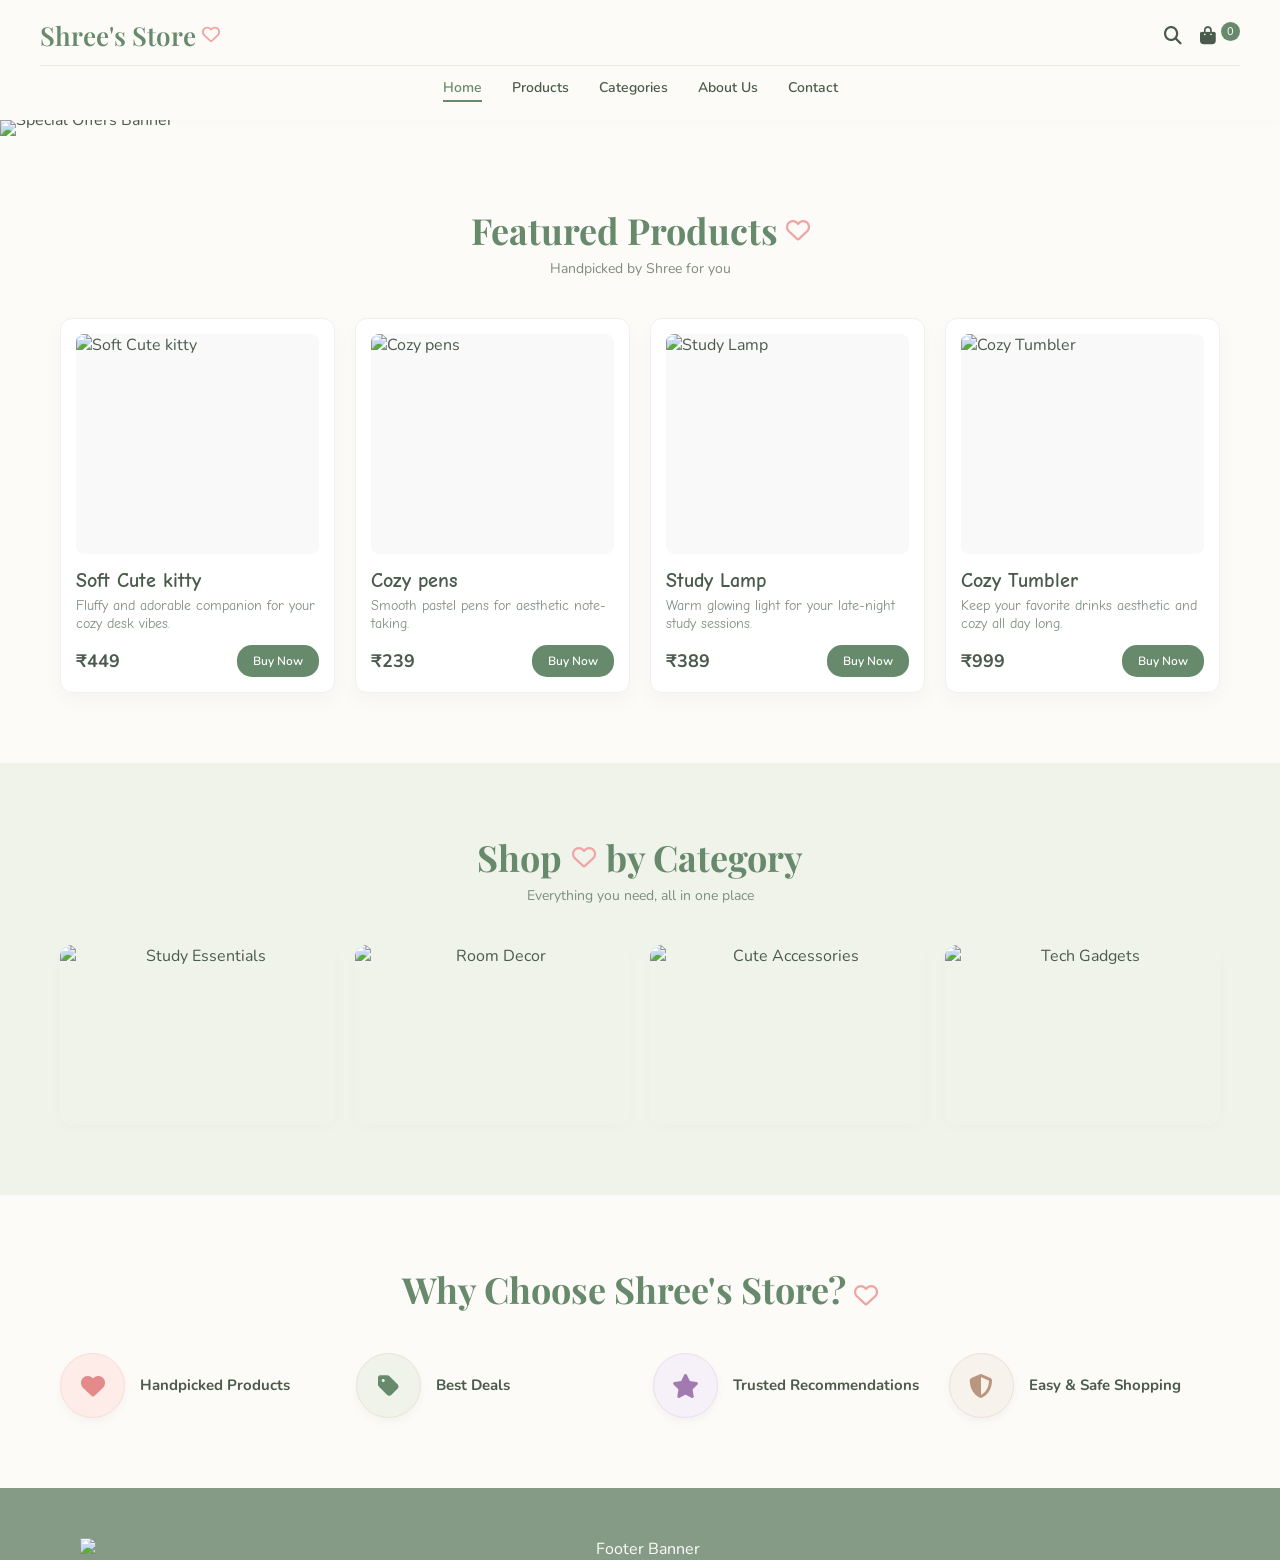
==== index.html @ cfffa7e3 "Update index.html" ====
<!DOCTYPE html>
<html lang="en">
<head>
    <meta charset="UTF-8">
    <meta name="viewport" content="width=device-width, initial-scale=1.0, maximum-scale=1.0, user-scalable=no">
    <title>Shree's Store</title>
    <link href="https://fonts.googleapis.com/css2?family=Playfair+Display:ital,wght@0,500;0,600;0,700;1,500&family=Nunito:wght@400;500;600;700&family=Comic+Neue:wght@400;700&display=swap" rel="stylesheet">
    <link rel="stylesheet" href="https://cdnjs.cloudflare.com/ajax/libs/font-awesome/6.4.0/css/all.min.css">
    <style>
        :root {
            --bg-main: #FDFBF7;
            --bg-category: #F0F3EA;
            --primary-green: #678A6C;
            --text-dark: #4A5B4C;
            --text-light: #7E8C7F;
            --footer-bg: #859B85;
            --accent-pink: #F1A3A3;
        }

        * { margin: 0; padding: 0; box-sizing: border-box; }
        body { font-family: 'Nunito', sans-serif; background-color: var(--bg-main); color: var(--text-dark); width: 100%; overflow-x: hidden; position: relative; scroll-behavior: smooth; }
        h1, h2, h3, .logo { font-family: 'Playfair Display', serif; color: var(--primary-green); }
        a { text-decoration: none; color: inherit; cursor: pointer; }

        /* Header Layout - Two Rows */
        header { display: flex; flex-direction: column; gap: 12px; padding: 18px 40px; background-color: var(--bg-main); position: sticky; top: 0; z-index: 100; box-shadow: 0 2px 10px rgba(0,0,0,0.02); }
        
        .header-top { display: flex; justify-content: space-between; align-items: center; width: 100%; }

        /* Logo Styling with Tap Highlight Fix */
        .logo { font-size: 26px; font-weight: 600; display: flex; align-items: center; -webkit-tap-highlight-color: transparent; cursor: default; user-select: none; }
        .logo-text { display: inline-flex; align-items: center; gap: 6px; white-space: nowrap; }
        .logo-heart { color: var(--accent-pink); font-size: 18px; font-weight: 400; display: inline-block; margin-top: -2px; }

        /* Navigation Menu Row */
        nav { width: 100%; overflow-x: auto; scrollbar-width: none; -ms-overflow-style: none; border-top: 1px solid rgba(103, 138, 108, 0.15); padding-top: 10px; }
        nav::-webkit-scrollbar { display: none; }
        nav ul { display: flex; list-style: none; gap: 30px; white-space: nowrap; justify-content: center; }
        
        nav ul li a { font-size: 14px; font-weight: 600; transition: color 0.3s ease; color: var(--text-dark); cursor: pointer; display: inline-block; -webkit-tap-highlight-color: transparent; }
        nav ul li a.active, nav ul li a:hover { color: var(--primary-green); border-bottom: 2px solid var(--primary-green); padding-bottom: 3px; }
        
        .header-right { display: flex; align-items: center; gap: 18px; font-size: 18px; flex-shrink: 0; }
        .cart-badge { background-color: var(--primary-green); color: white; font-size: 11px; padding: 2px 6px; border-radius: 10px; vertical-align: super; }

        /* PAGE SWITCHING SYSTEM */
        .page-section { display: none; }
        .page-section.active-page { display: block; }

        /* HERO SECTION */
        .hero { width: 100%; background-color: var(--bg-main); display: flex; flex-direction: column; position: relative; }
        .hero-banner-link { width: 100%; height: auto; line-height: 0; display: block; position: relative; -webkit-tap-highlight-color: transparent; }
        .hero-banner-link img { width: 100%; height: auto; object-fit: cover; display: block; }
        
        .hero-hotspot { position: absolute; display: block; cursor: pointer; z-index: 10; -webkit-tap-highlight-color: transparent; }
        .hotspot-shopnow { bottom: 15%; left: 10%; width: 15%; height: 12%; }

        /* General Section Styles */
        .section-wrapper { padding: 70px 60px; text-align: center; }
        .section-title { font-size: 36px; margin-bottom: 5px; display: flex; align-items: center; justify-content: center; gap: 8px; flex-wrap: wrap; }
        .section-title i { color: var(--accent-pink); font-size: 24px; }
        .section-subtitle { color: var(--text-light); font-size: 14px; margin-bottom: 40px; }
        
        .product-grid { display: grid; grid-template-columns: repeat(4, 1fr); gap: 20px; }
        .product-card { background: white; border-radius: 12px; padding: 15px; text-align: left; box-shadow: 0 8px 20px rgba(0,0,0,0.03); border: 1px solid #f0f0f0; display: flex; flex-direction: column; }
        .product-card h3 { font-family: 'Comic Neue', cursive, sans-serif; font-size: 20px; font-weight: 700; color: var(--text-dark); margin-bottom: 5px; }
        .product-card p { font-family: 'Comic Neue', cursive, sans-serif; font-size: 14px; color: var(--text-light); margin-bottom: 12px; line-height: 1.3; flex-grow: 1; }
        .price-row { display: flex; justify-content: space-between; align-items: center; margin-top: auto; }
        .price { font-weight: 700; font-size: 18px; }
        .btn-small { background-color: var(--primary-green); color: white; padding: 8px 16px; border-radius: 15px; font-size: 12px; font-weight: 600; border: none; cursor: pointer; text-decoration: none; display: inline-block; text-align: center; transition: opacity 0.3s; }
        .btn-small:hover { opacity: 0.9; }

        /* HOME SECTION STYLES (Single Image) */
        .single-img-container { width: 100%; height: 220px; margin-bottom: 15px; background-color: #f9f9f9; border-radius: 8px; overflow: hidden; display: flex; align-items: center; justify-content: center; }
        .single-img-container img { width: 100%; height: 100%; object-fit: cover; transition: transform 0.3s ease; display: block; }
        .product-card:hover .single-img-container img { transform: scale(1.05); }

        /* PRODUCTS SECTION STYLES (Scrollable Gallery Style) */
        .products-bg { background-color: #FAFAF7; min-height: 600px;}
        .swipe-gallery-container { width: 100%; height: 220px; margin-bottom: 15px; background-color: #f9f9f9; border-radius: 8px; display: flex; overflow-x: auto; scroll-snap-type: x mandatory; scrollbar-width: none; -ms-overflow-style: none; gap: 0; }
        .swipe-gallery-container::-webkit-scrollbar { display: none; }
        .swipe-img-item { min-width: 100%; height: 100%; scroll-snap-align: center; display: flex; align-items: center; justify-content: center; cursor: zoom-in; }
        .swipe-img-item img { width: 100%; height: 100%; object-fit: cover; display: block; }

        /* LIGHTBOX (POPUP) STYLES WITH OPTIMIZED MOBILE IMAGE SIZING & BACKGROUND LOCK */
        .lightbox-modal { display: none; position: fixed; z-index: 99999; left: 0; top: 0; width: 100%; height: 100%; background-color: rgba(0, 0, 0, 0.92); align-items: center; justify-content: center; overflow: hidden; touch-action: none; }
        .lightbox-content { position: relative; width: 88vw; max-width: 420px; height: 70vh; background: #ffffff; border-radius: 12px; display: flex; align-items: center; justify-content: center; padding: 8px; box-shadow: 0 10px 30px rgba(0,0,0,0.5); overflow: hidden; }
        .lightbox-img { width: 100%; height: 100%; object-fit: contain; border-radius: 6px; display: block; }
        
        .close-lightbox { position: fixed; top: 20px; right: 20px; color: white; font-size: 28px; font-weight: bold; cursor: pointer; z-index: 100005; background: rgba(0, 0, 0, 0.7); width: 42px; height: 42px; border-radius: 50%; display: flex; align-items: center; justify-content: center; line-height: 1; border: 2px solid rgba(255,255,255,0.8); -webkit-tap-highlight-color: transparent; }
        .close-lightbox:hover { color: var(--accent-pink); background: black; }

        .lightbox-nav { position: fixed; top: 50%; transform: translateY(-50%); color: white; font-size: 22px; cursor: pointer; user-select: none; z-index: 100005; background: rgba(0, 0, 0, 0.7); border-radius: 50%; width: 45px; height: 45px; display: flex; align-items: center; justify-content: center; border: 2px solid rgba(255,255,255,0.8); -webkit-tap-highlight-color: transparent; }
        .lightbox-nav:hover { color: var(--accent-pink); background: black; }
        .lightbox-prev { left: 15px; }
        .lightbox-next { right: 15px; }

        /* CATEGORIES SECTION */
        .category-section { background-color: var(--bg-category); padding: 70px 60px; text-align: center; }
        .category-subtitle { color: var(--text-light); font-size: 14px; margin-bottom: 40px; margin-top: -5px; }
        .category-grid { display: grid; grid-template-columns: repeat(4, 1fr); gap: 20px; }
        .category-card { position: relative; border-radius: 12px; overflow: hidden; height: 180px; box-shadow: 0 4px 15px rgba(0,0,0,0.02); cursor: pointer; -webkit-tap-highlight-color: transparent; }
        .category-card img { width: 100%; height: 100%; object-fit: cover; transition: transform 0.3s ease; display: block; }
        .category-card:hover img { transform: scale(1.05); }

        /* WHY CHOOSE SECTION */
        .why-choose-section { background-color: var(--bg-main); padding: 70px 60px; text-align: center; }
        .why-choose-grid { display: grid; grid-template-columns: repeat(4, 1fr); gap: 25px; margin-top: 40px; max-width: 1200px; margin-left: auto; margin-right: auto; align-items: center; }
        .why-choose-item { display: flex; align-items: center; gap: 15px; text-align: left; }
        
        .why-icon-circle { 
            width: 65px; 
            height: 65px; 
            min-width: 65px;
            min-height: 65px;
            border-radius: 50%; 
            display: flex; 
            align-items: center; 
            justify-content: center; 
            box-shadow: 0 4px 10px rgba(0,0,0,0.04); 
            flex-shrink: 0; 
            transition: transform 0.3s; 
        }
        .why-icon-circle i { 
            font-size: 24px; 
            width: 24px;
            height: 24px;
            display: flex;
            align-items: center;
            justify-content: center;
        }
        
        .why-choose-item:hover .why-icon-circle { transform: translateY(-3px); }
        .circle-pink { background-color: #FEECE9; border: 1.5px solid #F7DED8; color: #E58A8A; }
        .circle-green { background-color: #F0F3EA; border: 1.5px solid #EBE4D5; color: #678A6C; }
        .circle-purple { background-color: #F6F0F9; border: 1.5px solid #E9DFEE; color: #A17AB0; }
        .circle-teal { background-color: #F7F2EC; border: 1.5px solid #EBE1D8; color: #B8977E; }
        
        .why-text-content { display: flex; flex-direction: column; }
        .why-text-content span.title { font-size: 15px; font-weight: 700; color: var(--text-dark); line-height: 1.3; }

        /* DEDICATED PAGES STYLES */
        .static-page-wrapper { max-width: 1000px; margin: 0 auto; padding: 60px 20px; text-align: left; }
        .static-page-wrapper h2 { font-size: 38px; color: var(--primary-green); margin-bottom: 20px; text-align: center; }
        .static-page-wrapper p { font-size: 16px; color: var(--text-dark); line-height: 1.7; margin-bottom: 20px; }
        .cat-detail-grid { display: grid; grid-template-columns: repeat(2, 1fr); gap: 30px; margin-top: 40px; }
        .cat-detail-card { background: white; padding: 25px; border-radius: 12px; border: 1px solid #eee; display: flex; gap: 20px; align-items: center; }
        .cat-detail-card img { width: 100px; height: 100px; object-fit: cover; border-radius: 8px; }
        .contact-box { background: white; padding: 40px; border-radius: 15px; box-shadow: 0 5px 20px rgba(0,0,0,0.03); max-width: 600px; margin: 30px auto 0 auto; }
        .contact-box input, .contact-box textarea { width: 100%; padding: 12px; margin-bottom: 15px; border: 1px solid #ddd; border-radius: 8px; font-family: 'Nunito', sans-serif; }
        .contact-box button { background: var(--primary-green); color: white; border: none; padding: 12px 25px; border-radius: 8px; font-weight: 700; cursor: pointer; }

        /* FOOTER */
        .footer-wrapper { background-color: var(--footer-bg); color: white; position: relative; margin-top: auto; padding-top: 50px; overflow: hidden; text-align: center; }
        .footer-wave { height: 20px; width: 100%; background-image: radial-gradient(circle at 10px 0, transparent 10px, var(--footer-bg) 11px); background-size: 20px 20px; background-position: top center; position: absolute; top: -19px; left: 0; z-index: 2; }
        
        /* Desktop Image Footer Container */
        .footer-desktop-container { display: block; width: 100%; max-width: 1200px; margin: 0 auto; padding: 0 40px; position: relative; }
        .footer-custom-img { width: 100%; height: auto; display: block; margin: 0 auto; object-fit: contain; }
        .footer-hotspot { position: absolute; display: block; cursor: pointer; z-index: 5; -webkit-tap-highlight-color: transparent; }
        .footer-link-home { top: 22%; left: 35.5%; width: 5%; height: 10%; }
        .footer-link-products { top: 35%; left: 35.5%; width: 7%; height: 10%; }
        .footer-link-categories { top: 48%; left: 35.5%; width: 8%; height: 10%; }
        .footer-link-about { top: 61%; left: 35.5%; width: 7%; height: 10%; }
        .footer-link-contact { top: 74%; left: 35.5%; width: 7%; height: 10%; }

        /* Mobile Clean Text Footer */
        .footer-mobile-container { display: none; padding: 0 20px 30px 20px; text-align: left; }
        .footer-mobile-grid { display: grid; grid-template-columns: 1fr 1fr; gap: 20px; align-items: start; }
        .footer-mobile-col h3 { font-family: 'Playfair Display', serif; font-size: 20px; color: white; margin-bottom: 8px; display: flex; align-items: center; gap: 4px; }
        .footer-mobile-col h3 i { color: var(--accent-pink); font-size: 14px; }
        .footer-mobile-col p { font-size: 13px; color: #EAF0EA; line-height: 1.5; margin-bottom: 12px; }
        .footer-mobile-col h4 { font-size: 15px; font-weight: 700; margin-bottom: 10px; color: white; font-family: 'Nunito', sans-serif; }
        .footer-mobile-links { list-style: none; display: flex; flex-direction: column; gap: 8px; }
        .footer-mobile-links li a { font-size: 13px; color: #EAF0EA; cursor: pointer; -webkit-tap-highlight-color: transparent; }
        .footer-mobile-links li a:hover { color: white; text-decoration: underline; }
        
        .mobile-pot-crop {
            width: 100%;
            max-width: 140px;
            height: 95px;
            overflow: hidden;
            position: relative;
            margin-top: 15px;
            border-radius: 8px;
        }
        .mobile-pot-crop img {
            position: absolute;
            width: 320%;
            max-width: none;
            height: auto;
            right: 0;
            top: 0;
            margin-right: -10px;
            margin-top: -5px;
        }

        /* Desktop heading style */
        .desktop-heading { display: block; }
        .mobile-heading { display: none; }

        /* RESPONSIVE MEDIA QUERIES FOR MOBILE PHONE */
        @media (max-width: 1024px) {
            .why-choose-grid { grid-template-columns: repeat(2, 1fr); }
            .category-grid, .cat-detail-grid { grid-template-columns: 1fr; }
        }

        @media (max-width: 600px) {
            header { padding: 12px 20px; }
            
            nav { border-top: 1px solid rgba(103, 138, 108, 0.2); padding-top: 8px; }
            nav ul { gap: 20px; justify-content: flex-start; }
            nav ul li a { font-size: 13px; }

            .section-wrapper { padding: 40px 15px; }
            
            .product-grid, .category-grid, .why-choose-grid {
                grid-template-columns: repeat(2, 1fr) !important;
                gap: 12px !important;
            }
            .product-card { padding: 10px; }
            .single-img-container { height: 130px; }
            .swipe-gallery-container { height: 130px; }
            
            .category-card { height: 130px; }

            .why-choose-item {
                flex-direction: column;
                text-align: center;
                gap: 6px;
                padding: 10px;
                background: white;
                border-radius: 10px;
                box-shadow: 0 4px 10px rgba(0,0,0,0.02);
            }
            .why-icon-circle { 
                width: 45px !important; 
                height: 45px !important; 
                min-width: 45px !important;
                min-height: 45px !important;
            }
            .why-icon-circle i { 
                font-size: 18px !important; 
                width: 18px !important;
                height: 18px !important;
            }
            .why-text-content span.title { font-size: 12px; }

            /* Heading split for mobile with logo heart next to Store? */
            .desktop-heading { display: none; }
            .mobile-heading { 
                display: block; 
                font-size: 30px;
                line-height: 1.3;
            }

            /* Optimized Lightbox Sizing for Mobile Screens */
            .lightbox-content { width: 94vw; height: 78vh; padding: 4px; }

            /* Switch Footer */
            .footer-desktop-container { display: none; }
            .footer-mobile-container { display: block; }
        }
    </style>
</head>
<body style="display: flex; flex-direction: column; min-height: 100vh;">

    <header>
        <div class="header-top">
            <div class="logo">
                <span class="logo-text">Shree's Store <i class="fa-regular fa-heart logo-heart"></i></span>
            </div>
            <div class="header-right">
                <i class="fa-solid fa-magnifying-glass" style="cursor: pointer;"></i>
                <div style="position: relative; cursor: pointer;" onclick="switchPage('products-page', document.getElementById('nav-products'))">
                    <i class="fa-solid fa-bag-shopping"></i>
                    <span class="cart-badge">0</span>
                </div>
            </div>
        </div>
        <nav>
            <ul>
                <li><a id="nav-home" onclick="switchPage('home-page', this)" class="active">Home</a></li>
                <li><a id="nav-products" onclick="switchPage('products-page', this)">Products</a></li>
                <li><a id="nav-categories" onclick="switchPage('categories-page', this)">Categories</a></li>
                <li><a id="nav-about" onclick="switchPage('about-page', this)">About Us</a></li>
                <li><a id="nav-contact" onclick="switchPage('contact-page', this)">Contact</a></li>
            </ul>
        </nav>
    </header>

    <div id="home-page" class="page-section active-page">
        <section class="hero">
            <div class="hero-banner-link" onclick="switchPage('products-page', document.getElementById('nav-products'))">
                <img src="https://i.ibb.co/TxZ0HKy9/1784994471079.png" alt="Special Offers Banner">
            </div>
        </section>

        <section class="section-wrapper">
            <h2 class="section-title">Featured Products <i class="fa-regular fa-heart"></i></h2>
            <p class="section-subtitle">Handpicked by Shree for you</p>
            <div class="product-grid" id="home-products"></div>
        </section>

        <section class="category-section">
            <h2 class="section-title">
                Shop <i class="fa-regular fa-heart" style="margin: 0 2px;"></i> by Category
            </h2>
            <p class="section-subtitle">Everything you need, all in one place</p>
            <div class="category-grid">
                <div class="category-card" onclick="switchPage('categories-page', document.getElementById('nav-categories'))">
                    <img src="https://i.ibb.co/VYfW70F4/file-00000000becc8208891c44f11d4fb2d6-1.png" alt="Study Essentials">
                </div>
                <div class="category-card" onclick="switchPage('categories-page', document.getElementById('nav-categories'))">
                    <img src="https://i.ibb.co/chhFJTyX/file-00000000becc8208891c44f11d4fb2d6-2.png" alt="Room Decor">
                </div>
                <div class="category-card" onclick="switchPage('categories-page', document.getElementById('nav-categories'))">
                    <img src="https://i.ibb.co/gMX8kbVq/file-00000000becc8208891c44f11d4fb2d6-3.png" alt="Cute Accessories">
                </div>
                <div class="category-card" onclick="switchPage('categories-page', document.getElementById('nav-categories'))">
                    <img src="https://i.ibb.co/pB8vZrZy/file-00000000becc8208891c44f11d4fb2d6-4.png" alt="Tech Gadgets">
                </div>
            </div>
        </section>

        <section class="why-choose-section">
            <h2 class="section-title desktop-heading">Why Choose Shree's Store? <i class="fa-regular fa-heart"></i></h2>
            <h2 class="section-title mobile-heading">Why Choose Shree's <i class="fa-regular fa-heart logo-heart" style="margin:0 2px;"></i> Store?</h2>
            <div class="why-choose-grid">
                <div class="why-choose-item">
                    <div class="why-icon-circle circle-pink"><i class="fa-solid fa-heart"></i></div>
                    <div class="why-text-content"><span class="title">Handpicked Products</span></div>
                </div>
                <div class="why-choose-item">
                    <div class="why-icon-circle circle-green"><i class="fa-solid fa-tag"></i></div>
                    <div class="why-text-content"><span class="title">Best Deals</span></div>
                </div>
                <div class="why-choose-item">
                    <div class="why-icon-circle circle-purple"><i class="fa-solid fa-star"></i></div>
                    <div class="why-text-content"><span class="title">Trusted Recommendations</span></div>
                </div>
                <div class="why-choose-item">
                    <div class="why-icon-circle circle-teal"><i class="fa-solid fa-shield-halved"></i></div>
                    <div class="why-text-content"><span class="title">Easy & Safe Shopping</span></div>
                </div>
            </div>
        </section>
    </div>

    <div id="products-page" class="page-section products-bg">
        <section class="section-wrapper">
            <h2 class="section-title">All Products <i class="fa-solid fa-wand-magic-sparkles" style="color: var(--accent-pink);"></i></h2>
            <p class="section-subtitle">Swipe through images or tap to view in full size</p>
            <div class="product-grid" id="store-products"></div>
        </section>
    </div>

    <div id="categories-page" class="page-section">
        <div class="static-page-wrapper">
            <h2>Explore Categories 🌿</h2>
            <p style="text-align: center; color: var(--text-light); margin-bottom: 40px;">Handpicked aesthetic collections curated specially for your cozy space.</p>
            <div class="cat-detail-grid">
                <div class="cat-detail-card" onclick="switchPage('products-page', document.getElementById('nav-products'))" style="cursor: pointer;">
                    <img src="https://i.ibb.co/VYfW70F4/file-00000000becc8208891c44f11d4fb2d6-1.png" alt="Study">
                    <div>
                        <h3>Study Essentials</h3>
                        <p>Lamps, aesthetic planners, cute pens & organizers for productive study vibes.</p>
                    </div>
                </div>
                <div class="cat-detail-card" onclick="switchPage('products-page', document.getElementById('nav-products'))" style="cursor: pointer;">
                    <img src="https://i.ibb.co/chhFJTyX/file-00000000becc8208891c44f11d4fb2d6-2.png" alt="Decor">
                    <div>
                        <h3>Room Decor</h3>
                        <p>Cozy lights, artificial vases, and aesthetic touches to transform your room.</p>
                    </div>
                </div>
                <div class="cat-detail-card" onclick="switchPage('products-page', document.getElementById('nav-products'))" style="cursor: pointer;">
                    <img src="https://i.ibb.co/gMX8kbVq/file-00000000becc8208891c44f11d4fb2d6-3.png" alt="Accessories">
                    <div>
                        <h3>Cute Accessories</h3>
                        <p>Adorable plushies, keychains, and tiny details that bring joy.</p>
                    </div>
                </div>
                <div class="cat-detail-card" onclick="switchPage('products-page', document.getElementById('nav-products'))" style="cursor: pointer;">
                    <img src="https://i.ibb.co/pB8vZrZy/file-00000000becc8208891c44f11d4fb2d6-4.png" alt="Tech">
                    <div>
                        <h3>Tech Gadgets</h3>
                        <p>Pastel headphones, mini instant cameras, and aesthetic desk tech.</p>
                    </div>
                </div>
            </div>
        </div>
    </div>

    <div id="about-page" class="page-section">
        <div class="static-page-wrapper">
            <h2>About Us 🤍</h2>
            <div class="about-content" style="max-width: 850px; margin: 0 auto; text-align: left; line-height: 1.8;">
                <p>Welcome to <strong>Shree's Store</strong> — your ultimate destination for all things cozy, aesthetic, and premium! We believe that your personal space and daily study or work routine should inspire creativity, peace, and happiness.</p>
                <div style="display: flex; gap: 20px; margin: 30px 0; flex-wrap: wrap;">
                    <img src="https://images.unsplash.com/photo-1513694203232-719a280e022f?q=80&w=600" alt="About 1" style="flex:1; min-width:240px; height:250px; object-fit:cover; border-radius:12px;">
                    <img src="https://images.unsplash.com/photo-1497032205916-ac775f0649ae?q=80&w=600" alt="About 2" style="flex:1; min-width:240px; height:250px; object-fit:cover; border-radius:12px;">
                </div>
                <h3>Our Mission</h3>
                <p>Every single product featured in our store is handpicked with love. We scour the internet to bring you the best-rated, high-quality, and visually delightful items so you don't have to spend hours searching. Small steps, big dreams, and a better future start right at your desk!</p>
            </div>
        </div>
    </div>

    <div id="contact-page" class="page-section">
        <div class="static-page-wrapper">
            <h2>Get in Touch ✨</h2>
            <p style="text-align: center; color: var(--text-light);">Have a question about a product or collaboration? Send us a message!</p>
            <div class="contact-box">
                <form onsubmit="event.preventDefault(); alert('Thank you! Your message has been sent successfully.');">
                    <input type="text" placeholder="Your Name" required>
                    <input type="email" placeholder="Your Email Address" required>
                    <textarea rows="5" placeholder="Write your message here..." required></textarea>
                    <button type="submit">Send Message 🤍</button>
                </form>
            </div>
        </div>
    </div>

    <footer class="footer-wrapper">
        <div class="footer-wave"></div>
        
        <div class="footer-desktop-container">
            <img src="https://i.ibb.co/XktGmpdb/file-00000000becc8208891c44f11d4fb2d6-5.png" alt="Footer Banner" class="footer-custom-img">
            <span class="footer-hotspot footer-link-home" onclick="switchPage('home-page', document.getElementById('nav-home'))"></span>
            <span class="footer-hotspot footer-link-products" onclick="switchPage('products-page', document.getElementById('nav-products'))"></span>
            <span class="footer-hotspot footer-link-categories" onclick="switchPage('categories-page', document.getElementById('nav-categories'))"></span>
            <span class="footer-hotspot footer-link-about" onclick="switchPage('about-page', document.getElementById('nav-about'))"></span>
            <span class="footer-hotspot footer-link-contact" onclick="switchPage('contact-page', document.getElementById('nav-contact'))"></span>
        </div>

        <div class="footer-mobile-container">
            <div class="footer-mobile-grid">
                <div class="footer-mobile-col">
                    <h4>Quick Links</h4>
                    <ul class="footer-mobile-links">
                        <li><a onclick="switchPage('home-page', document.getElementById('nav-home'))">Home</a></li>
                        <li><a onclick="switchPage('products-page', document.getElementById('nav-products'))">Products</a></li>
                        <li><a onclick="switchPage('categories-page', document.getElementById('nav-categories'))">Categories</a></li>
                        <li><a onclick="switchPage('about-page', document.getElementById('nav-about'))">About Us</a></li>
                        <li><a onclick="switchPage('contact-page', document.getElementById('nav-contact'))">Contact</a></li>
                    </ul>
                </div>
                <div class="footer-mobile-col">
                    <h4>Contact Us</h4>
                    <p><strong>Email:</strong><br>shreesstore@gmail.com</p>
                    <p><strong>Instagram:</strong><br>@shrees.store</p>
                    
                    <div class="mobile-pot-crop">
                        <img src="https://i.ibb.co/XktGmpdb/file-00000000becc8208891c44f11d4fb2d6-5.png" alt="Sticker and Pot">
                    </div>
                </div>
            </div>
        </div>
    </footer>

    <div id="image-lightbox" class="lightbox-modal">
        <span class="close-lightbox" onclick="closeLightbox()">&times;</span>
        <i class="fa-solid fa-chevron-left lightbox-nav lightbox-prev" onclick="changeLightboxImage(-1)"></i>
        <div class="lightbox-content" id="lightbox-box">
            <img class="lightbox-img" id="lightbox-main-img" src="">
        </div>
        <i class="fa-solid fa-chevron-right lightbox-nav lightbox-next" onclick="changeLightboxImage(1)"></i>
    </div>

    <script>
        const homeFeaturedProducts = [
            { name: "Soft Cute kitty", image: "https://i.ibb.co/0kX0WzD/file-0000000030dc8206b14693c4d6249eb0-1.png", description: "Fluffy and adorable companion for your cozy desk vibes.", price: "₹449", affiliateLink: "https://link.amazon/B0f7lRmfv" },
            { name: "Cozy pens", image: "https://i.ibb.co/C5GjcGR3/file-0000000054608230afbea9bebb4eba94-1.png", description: "Smooth pastel pens for aesthetic note-taking.", price: "₹239", affiliateLink: "https://link.amazon/B02KgAfwe" },
            { name: "Study Lamp", image: "https://i.ibb.co/kVWqLCXG/file-0000000054608230afbea9bebb4eba94-2.png", description: "Warm glowing light for your late-night study sessions.", price: "₹389", affiliateLink: "https://link.amazon/B05q6slxB" },
            { name: "Cozy Tumbler", image: "https://i.ibb.co/kVCdCZqx/1785062539076.png", description: "Keep your favorite drinks aesthetic and cozy all day long.", price: "₹999", affiliateLink: "https://link.amazon/B01Y3aDhl" }
        ];

        const storeGalleryProducts = [
            {
                name: "Cozy Camera with Print ....",
                images: [
                    "https://i.ibb.co/pBLpxHDv/Screenshot-20260725-162951-Amazon.jpg",
                    "https://i.ibb.co/gFj5CKJg/Screenshot-20260725-163005-Amazon.jpg",
                    "https://i.ibb.co/67JNnqMw/Screenshot-20260725-163014-Amazon.jpg",
                    "https://i.ibb.co/G3b7BMtM/Screenshot-20260725-162959-Amazon.jpg"
                ],
                description: "Print photos instantly with a cute design.",
                price: "₹2595",
                affiliateLink: "https://link.amazon/B0ebgY5wp" 
            },
            {
                name: "Asthetic Summer Wear",
                images: [
                    "https://i.ibb.co/LD4zXF4V/6ee16def9d8d8e76b7526c6d0ea8296e.jpg",
                    "https://i.ibb.co/jvYf3nW5/41-KV7iq-Uze-L.jpg",
                    "https://i.ibb.co/pvmLFg5n/51ikxj-DMYJL.jpg",
                    "https://i.ibb.co/LXTr6tvr/410-CP8x-Jl4-L.jpg",
                    "https://i.ibb.co/DPZxZD3R/41ccp-Vbvkn-L.jpg",
                    "https://i.ibb.co/FqNxq2pP/51-Gks-BDmw-ZL.jpg",
                    "https://i.ibb.co/Kj7bMmYc/51-Piy5e-EQCL.jpg"
                ],
                description: "Trendy & breezy style for warm days.",
                price: "₹549",
                affiliateLink: "https://link.amazon/B0cXUqF9L"
            },
            {
                name: "Black floral Kurti",
                images: [
                    "https://i.ibb.co/hRc9QxFG/9ef03939-220b-4474-ae6b-6e5d00c10b45.png",
                    "https://i.ibb.co/j9MFkVmR/41zf-JIuk-AGL.jpg",
                    "https://i.ibb.co/27ytq4zR/418o-Cir-Cs-XL.jpg",
                    "https://i.ibb.co/ks0Y94cw/41-WMpmn-OFML.jpg",
                    "https://i.ibb.co/xqrP17np/41-XMYYEJx4-L.jpg",
                    "https://i.ibb.co/b5HrwwpG/41-LUn-Yo3-BFL.jpg"
                ],
                description: "Graceful floral print for daily elegance.",
                price: "₹289",
                affiliateLink: "https://link.amazon/B0cKcL6GK"
            },
            {
                name: "Cotton Frock Kurti",
                images: [
                    "https://i.ibb.co/kV91vLdD/51-OUQn-Xzer-L.jpg",
                    "https://i.ibb.co/ymgqysQX/51a-TWtn7y-IL.jpg"
                ],
                description: "Pure cotton comfort for everyday charm.",
                price: "₹350",
                affiliateLink: "https://link.amazon/B0euys0QR"
            },
            {
                name: "Stylish Rayon Kurti",
                images: [
                    "https://i.ibb.co/gLNCWwb6/585e664f-175c-4798-bd05-f7c6e3cdb08d.png",
                    "https://i.ibb.co/hxsfnKBb/41k2nx-SDuj-L.jpg",
                    "https://i.ibb.co/35BLDZpK/41-Kwm-R40-Ie-L.jpg",
                    "https://i.ibb.co/k6v6bjMJ/31-LSSt6-LOPL.jpg"
                ],
                description: "Chic rayon fabric with a cozy look.",
                price: "₹493",
                affiliateLink: "https://link.amazon/B0imlLnhy"
            },
            {
                name: "Women Track Pant & Joggers",
                images: [
                    "https://i.ibb.co/YKrJQQt/2a0f473e-0df1-446a-9283-a51e40c1a18b.png",
                    "https://i.ibb.co/Zz7884sh/41-Tpv-R-rtr-L.jpg",
                    "https://i.ibb.co/VcKB5dZy/41-THr-ZWl-Du-L.jpg"
                ],
                description: "Soft & relaxed fit for ultimate comfort.",
                price: "₹447",
                affiliateLink: "https://link.amazon/B00IxoJVj"
            },
            {
                name: "Soft women jumpsuit",
                images: [
                    "https://i.ibb.co/Q3W5tjyJ/2db1f1a2-cb64-48eb-a6fd-77cdae515a58.png",
                    "https://i.ibb.co/XrxHtg5n/21-QVGc-DPm-BL.jpg",
                    "https://i.ibb.co/VY3d26sb/31-Izp-EW8p5-L.jpg",
                    "https://i.ibb.co/k2ZXvgZW/41x-Tvv-Zr-FYL.jpg",
                    "https://i.ibb.co/xS6DGTSF/1785102466197.png",
                    "https://i.ibb.co/J4Y0qDw/41-Uj-AILXY9-L.jpg",
                    "https://i.ibb.co/Jjz2GfF8/51a-HMQAq4-IL.jpg"
                ],
                description: "Effortless style for your everyday look.",
                price: "₹599",
                affiliateLink: "https://link.amazon/B04bk8KS5"
            },
            {
                name: "White Sport Shoes",
                images: [
                    "https://i.ibb.co/xSTC9SkW/86d0b82e-ba61-4989-996a-78ce87e26652.jpg",
                    "https://i.ibb.co/r2kPfdWQ/31-Bb-YMa83z-L.jpg",
                    "https://i.ibb.co/d4LyNZBf/41-Czqx-Qegi-L.jpg",
                    "https://i.ibb.co/wrBgtRC8/51h-TUwthfq-L.jpg",
                    "https://i.ibb.co/DFMGBgg/41-RLhoc-Ibi-L.jpg",
                    "https://i.ibb.co/XkdPmHGb/31-TXKSTqs-QL.jpg"
                ],
                description: "Clean design for comfortable daily steps.",
                price: "₹1049",
                affiliateLink: "https://link.amazon/B0jbcDF27"
            },
            {
                name: "Casual Shirt Unisex",
                images: [
                    "https://i.ibb.co/Pz5w2XMP/bd673957-9737-4893-b7db-4e1572b9226c.png",
                    "https://i.ibb.co/GQWCpd6Q/31u-Ui-Qc-Hh-L.jpg",
                    "https://i.ibb.co/SX5kB1bZ/41-PEPBvj-9-L.jpg"
                ],
                description: "Relaxed fit with a casual cozy vibe.",
                price: "₹499",
                affiliateLink: "https://link.amazon/B0iNHgBP6"
            },
            {
                name: "Cotton Cargo Pant",
                images: [
                    "https://i.ibb.co/cX2fDqFm/1785129521622.png",
                    "https://i.ibb.co/VYpDcCP4/314-S9n-Iwn8-L.jpg",
                    "https://i.ibb.co/qM4Lyfd7/31a6-Cq1x-JLL.jpg",
                    "https://i.ibb.co/fzQ6JmD6/31-F6-VWE9b-TL.jpg",
                    "https://i.ibb.co/bgc06j6z/31-Nn-MZ1jml-L.jpg",
                    "https://i.ibb.co/d4VvMHxq/31f-Wvr-I9-SBL.jpg"
                ],
                description: "Durable & stylish for a relaxed fit.",
                price: "₹669",
                affiliateLink: "https://link.amazon/B05lyNyvM"
            },
            {
                name: "Pink Women Dress",
                images: [
                    "https://i.ibb.co/2Y8PVjL2/IMG-20260728-WA0008.jpg",
                    "https://i.ibb.co/VYqJCb82/41-Rgisw-Lh3-L.jpg",
                    "https://i.ibb.co/gLZMKqgR/51ya-LPKXn-ML.jpg",
                    "https://i.ibb.co/PsFcdKsj/51-Su-Ty8s-Xu-L.jpg",
                    "https://i.ibb.co/Y7CPZfS3/511y9ot-Xnt-L.jpg"
                ],
                description: "Pretty style for cute day-out vibes.",
                price: "₹366",
                affiliateLink: "https://link.amazon/B0cGZssCZ"
            },
            {
                name: "Cotten Western Dress",
                images: [
                    "https://i.ibb.co/QjvLj4qD/41-qb-ZZ19-NL.jpg",
                    "https://i.ibb.co/qYyNQFSk/41-HJg-I60-Xn-L.jpg",
                    "https://i.ibb.co/3mq6MRy4/31hcsn-SRZ0-L.jpg",
                    "https://i.ibb.co/99TWbsF6/31-HCXie-CBy-L.jpg",
                    "https://i.ibb.co/mFdtY6sT/31va-Z4yq-Is-L.jpg",
                    "https://i.ibb.co/ym5gc76t/31-lau3a-MRL.jpg",
                    "https://i.ibb.co/DHNGCRqg/31-CBb0b-Z9-DL.jpg",
                    "https://i.ibb.co/gFf7pRf2/31-Dpi-Ra-d-FL.jpg"
                ],
                description: "Chic cotton style for everyday elegance.",
                price: "₹599",
                affiliateLink: "https://link.amazon/B06AZrl4C"
            },
            {
                name: "Party Essential Dress",
                images: [
                    "https://i.ibb.co/zVs3RqDt/IMG-20260728-WA0010.jpg",
                    "https://i.ibb.co/Jj1BWjGB/31-6-WQzkv-ML.jpg",
                    "https://i.ibb.co/jZrpfKDf/31ic-X30i-W3-L.jpg",
                    "https://i.ibb.co/5xvpw2B9/31nvh-Ju-RR9-L.jpg",
                    "https://i.ibb.co/6RSqMZrP/31h-Vxj2d-Zu-L.jpg",
                    "https://i.ibb.co/9HJTD06J/41-EUgnaa-3-L.jpg"
                ],
                description: "Stunning outfit for special evenings.",
                price: "₹699",
                affiliateLink: "https://link.amazon/B0b2ePn37"
            },
            {
                name: "Stylish Stone Earrings",
                images: [
                    "https://i.ibb.co/xSW2pS2H/IMG-20260729-WA0000.jpg",
                    "https://i.ibb.co/PvfRRdfs/41jr-KCEa5-CL.jpg",
                    "https://i.ibb.co/5WbxjrRm/41e8k-XYBQHL.jpg",
                    "https://i.ibb.co/938RgY5q/31vr-RBZT0y-L.jpg"
                ],
                description: "Sparkling touch for any occasion.",
                price: "₹249",
                affiliateLink: "https://link.amazon/B02wulj6X"
            },
            {
                name: "Collared Maxi Dress",
                images: [
                    "https://i.ibb.co/gZ4VDY1D/IMG-20260731-WA0015.jpg",
                    "https://i.ibb.co/5WNZ26BX/41huck-Bb0a-L.jpg",
                    "https://i.ibb.co/j9ZJ8sP5/31uavg0-H8-L.jpg",
                    "https://i.ibb.co/SXNYstH9/41-ggitmo-IL.jpg",
                    "https://i.ibb.co/F4WBnQQf/41y-GJ3dq-Yi-L.jpg"
                ],
                description: "Elegant maxi look for effortless style.",
                price: "₹649",
                affiliateLink: "https://link.amazon/B08cj0dBv"
            },
            {
                name: "Women's Kurta Set",
                images: [
                    "https://i.ibb.co/rKwvBt5F/IMG-20260731-WA0016.jpg",
                    "https://i.ibb.co/wFCqfMdX/317-Wk-Os-C7d-L.jpg",
                    "https://i.ibb.co/B5VLy9Nh/31-Ty-Pk-BS7v-L.jpg",
                    "https://i.ibb.co/pB3VcVSf/31yho5ku5-OL.jpg"
                ],
                description: "Graceful ethnic wear for festive vibes.",
                price: "₹849",
                affiliateLink: "https://link.amazon/B0azuTnbG"
            },
            {
                name: "Dori Belt Dress",
                images: [
                    "https://i.ibb.co/Xf97w9J8/IMG-20260731-WA0017.jpg",
                    "https://i.ibb.co/bgRyTWyF/41l8-GNZzx-L-SX679.jpg",
                    "https://i.ibb.co/cc3YYDWT/51fz19oe25-L-SX342-SY445-QL70-ML2.jpg",
                    "https://i.ibb.co/FLCN883M/41-NKdx1v-WL-SX679.jpg"
                ],
                description: "Flattering silhouette with a cozy feel.",
                price: "₹395",
                affiliateLink: "https://link.amazon/B0ihODMZg"
            },
            {
                name: "Ethnic Flats Sandals ( white )",
                images: [
                    "https://i.ibb.co/k2pTX42m/IMG-20260731-WA0018.jpg",
                    "https://i.ibb.co/7tbdp74M/41bobbs-H-WL.jpg",
                    "https://i.ibb.co/Fb6GZV55/41ne1o-B89q-L.jpg",
                    "https://i.ibb.co/vx5ry9gK/410q-IZ4a83-L.jpg"
                ],
                description: "Elegant white flats for daily outfits.",
                price: "₹379",
                affiliateLink: "https://link.amazon/B0f9lsLHq"
            },
            {
                name: "Ethnic Flats Sandals ( pink )",
                images: [
                    "https://i.ibb.co/wrW92md6/IMG-20260731-WA0019.jpg",
                    "https://i.ibb.co/bg6bwy8z/41l-Xi0f2-v-L.jpg",
                    "https://i.ibb.co/VW8nzpmD/51af-UQPYu-VL.jpg",
                    "https://i.ibb.co/WNRMB3rn/41-Vu-J2-ZGl-TL.jpg"
                ],
                description: "Charming pink flats for comfortable wear.",
                price: "₹399",
                affiliateLink: "https://link.amazon/B0gAGmj6s"
            },
            {
                name: "Asthetic Shoulder Handbag",
                images: [
                    "https://i.ibb.co/0RPQYncn/IMG-20260731-WA0020.jpg",
                    "https://i.ibb.co/5gCYMmKw/31-ZFnfv-OTw-L.jpg",
                    "https://i.ibb.co/7xrx4Bv9/31-MXhgx-C0-GL.jpg",
                    "https://i.ibb.co/FkdSTwc5/31s6-Pe-But-TL.jpg",
                    "https://i.ibb.co/tw5CKcj4/31-ER2-SVb-Fq-L.jpg",
                    "https://i.ibb.co/xSGjWLcp/21-Un8-Y3-Dsr-L.jpg"
                ],
                description: "Chic bag to carry essentials in style.",
                price: "₹329",
                affiliateLink: "https://link.amazon/B03j07UFq"
            },
            {
                name: "Ethnic Elegance Kurti",
                images: [
                    "https://i.ibb.co/5hXcftJW/IMG-20260731-WA0023.jpg",
                    "https://i.ibb.co/xSvrNq8k/IMG-20260731-WA0022.jpg",
                    "https://i.ibb.co/HQWTc1x/414-Iu-PSmej-L.jpg",
                    "https://i.ibb.co/KxJXZccm/41p5c-Zu-IAXL.jpg",
                    "https://i.ibb.co/1YVYBnqG/41d4-CC7-Xk0-L.jpg",
                    "https://i.ibb.co/XxqqTRqF/41hrh-Zp-Pj-JL.jpg"
                ],
                description: "Intricate detailing for a refined look.",
                price: "₹799",
                affiliateLink: "https://link.amazon/B06lRViYN"
            }
        ];

        const homeContainer = document.getElementById('home-products');
        let homeHtml = '';
        homeFeaturedProducts.forEach((product) => {
            homeHtml += `<div class="product-card"><div class="single-img-container"><img src="${product.image}" alt="${product.name}"></div><h3>${product.name}</h3><p>${product.description}</p><div class="price-row"><span class="price">${product.price}</span><a href="${product.affiliateLink}" target="_blank" class="btn-small">Buy Now</a></div></div>`;
        });
        homeContainer.innerHTML = homeHtml;

        const storeContainer = document.getElementById('store-products');
        let storeHtml = '';
        storeGalleryProducts.forEach((product, index) => {
            let swipeImagesHtml = '';
            product.images.forEach((imgLink, imgIndex) => {
                swipeImagesHtml += `<div class="swipe-img-item" onclick="openLightbox(${index}, ${imgIndex})"><img src="${imgLink}" alt="product image"></div>`;
            });
            storeHtml += `<div class="product-card"><div class="swipe-gallery-container" id="swipe-container-${index}">${swipeImagesHtml}</div><h3>${product.name}</h3><p>${product.description}</p><div class="price-row"><span class="price">${product.price}</span><a href="${product.affiliateLink}" target="_blank" class="btn-small">Buy Now</a></div></div>`;
        });
        storeContainer.innerHTML = storeHtml;

        function switchPage(pageId, navElement) {
            let pages = document.getElementsByClassName('page-section');
            for(let i = 0; i < pages.length; i++) pages[i].classList.remove('active-page');
            document.getElementById(pageId).classList.add('active-page');
            
            let navLinks = document.querySelectorAll('nav ul li a');
            for(let i = 0; i < navLinks.length; i++) navLinks[i].classList.remove('active');
            
            if(navElement) {
                navElement.classList.add('active');
            } else {
                if(pageId === 'home-page') document.getElementById('nav-home').classList.add('active');
                if(pageId === 'products-page') document.getElementById('nav-products').classList.add('active');
                if(pageId === 'categories-page') document.getElementById('nav-categories').classList.add('active');
                if(pageId === 'about-page') document.getElementById('nav-about').classList.add('active');
                if(pageId === 'contact-page') document.getElementById('nav-contact').classList.add('active');
            }
            window.scrollTo(0, 0);
        }

        let currentLightboxProduct = -1;
        let currentLightboxImageIdx = 0;

        function openLightbox(productIndex, imgIndex) {
            currentLightboxProduct = productIndex;
            currentLightboxImageIdx = imgIndex !== undefined ? imgIndex : 0;
            
            document.body.style.overflow = 'hidden';

            updateLightboxView();
            document.getElementById('image-lightbox').style.display = 'flex';
        }

        function closeLightbox() {
            document.body.style.overflow = '';
            document.getElementById('image-lightbox').style.display = 'none';
        }

        function changeLightboxImage(direction) {
            let imagesArray = storeGalleryProducts[currentLightboxProduct].images;
            currentLightboxImageIdx += direction;
            
            if(currentLightboxImageIdx < 0) {
                currentLightboxImageIdx = imagesArray.length - 1;
            } else if(currentLightboxImageIdx >= imagesArray.length) {
                currentLightboxImageIdx = 0;
            }
            updateLightboxView();
        }

        function updateLightboxView() {
            let imagesArray = storeGalleryProducts[currentLightboxProduct].images;
            document.getElementById('lightbox-main-img').src = imagesArray[currentLightboxImageIdx];
        }

        document.getElementById('image-lightbox').addEventListener('click', function(e) {
            if(e.target === this) {
                closeLightbox();
            }
        });
    </script>
</body>
</html>
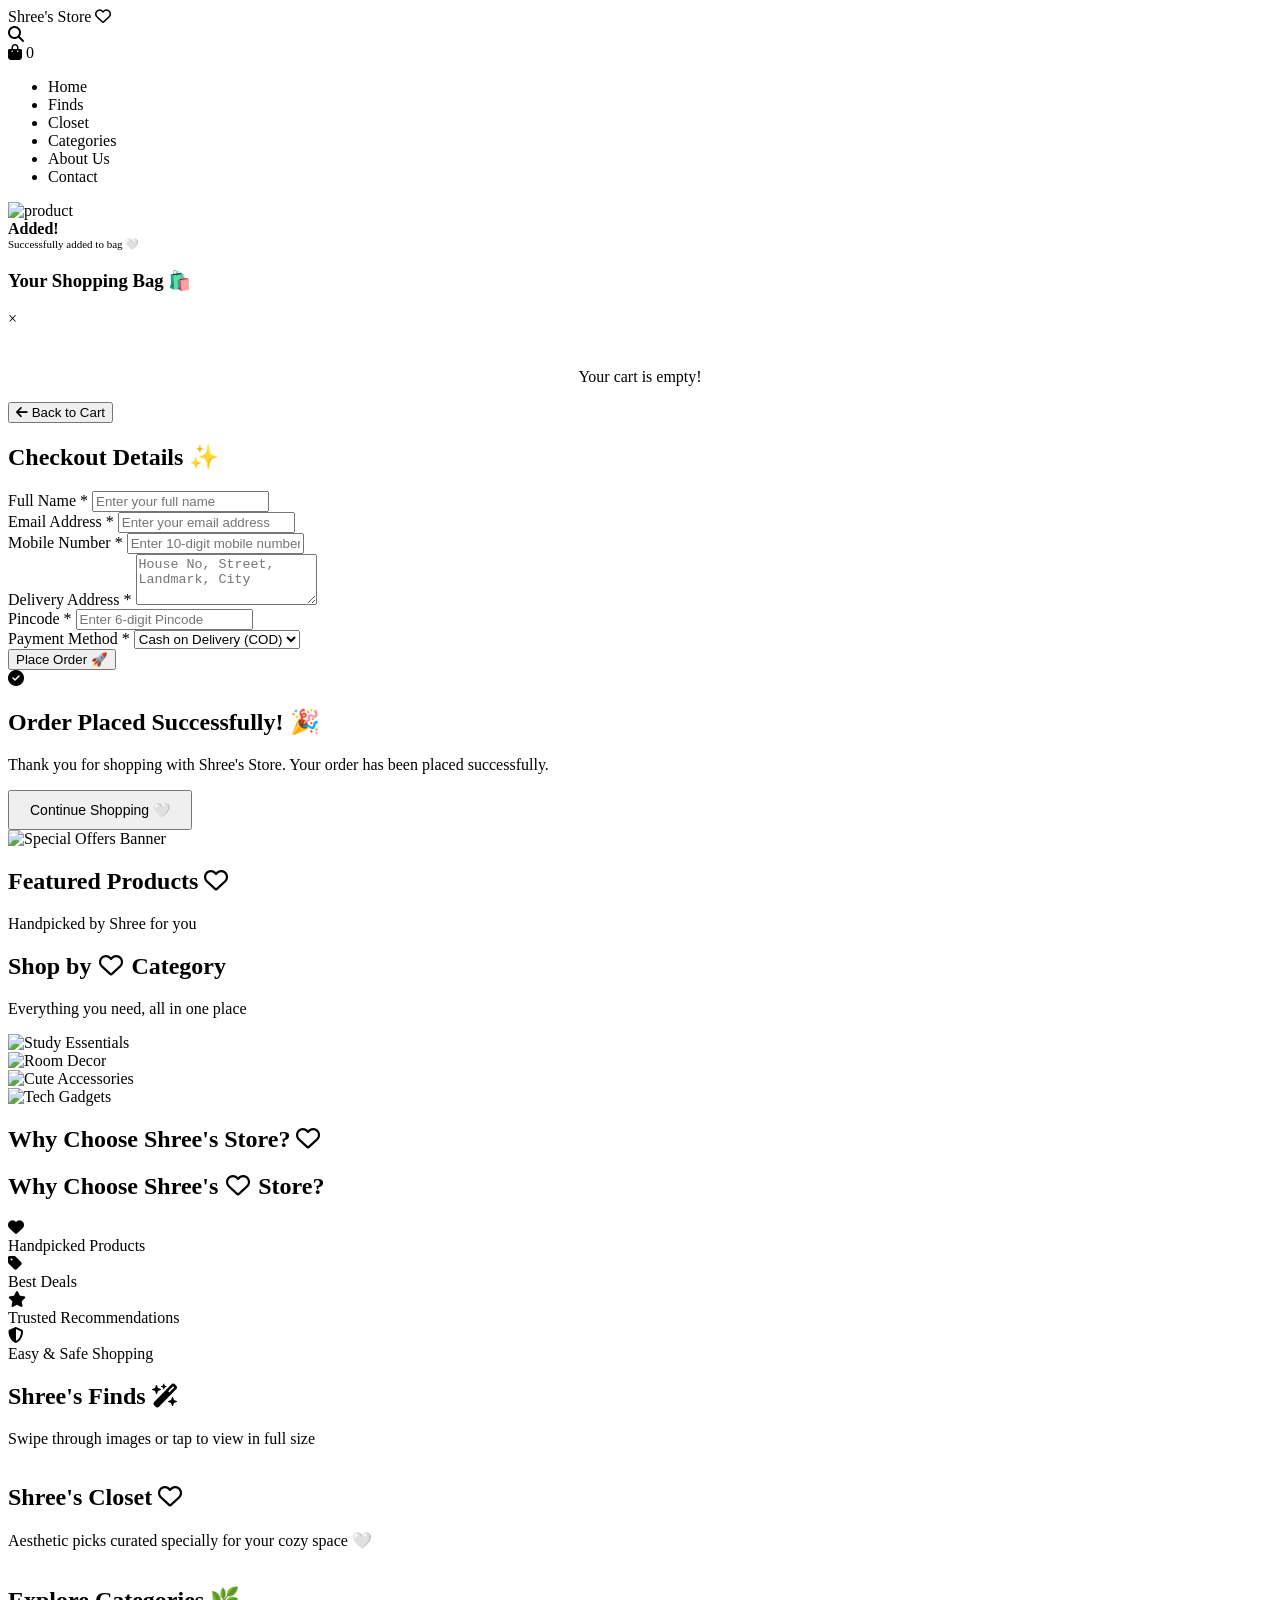
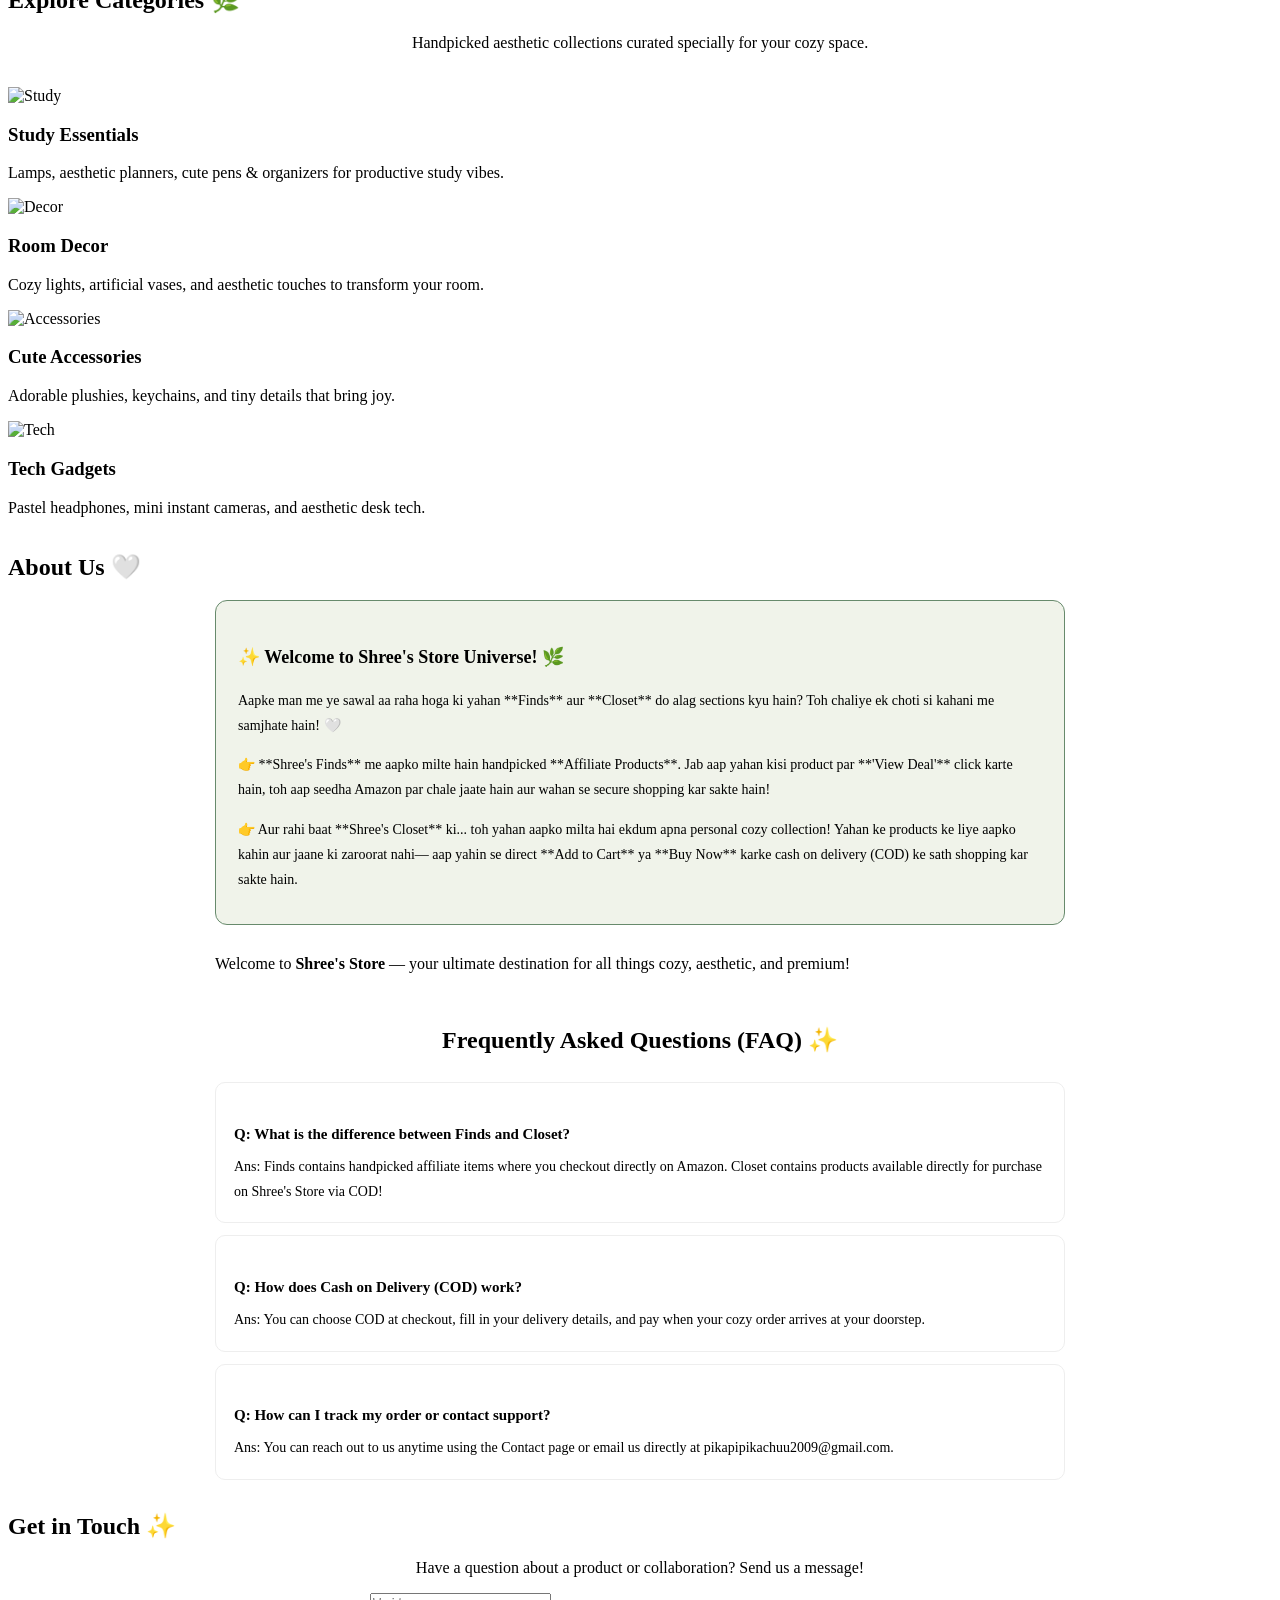
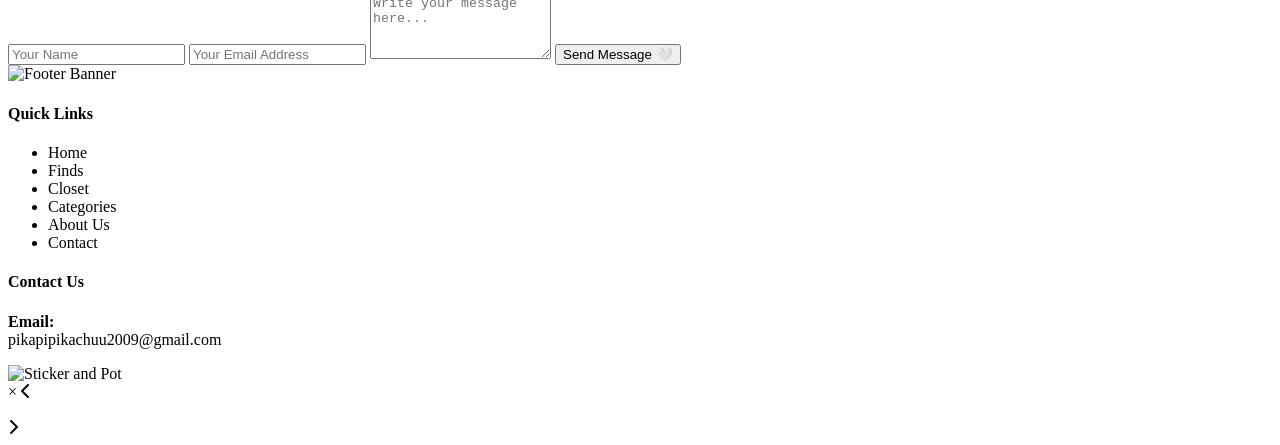
==== commit 46b3217b: "Create index.html" ====
--- a/index.html
+++ b/index.html
@@ -2,286 +2,58 @@
 <html lang="en">
 <head>
     <meta charset="UTF-8">
-    <meta name="viewport" content="width=device-width, initial-scale=1.0, maximum-scale=1.0, user-scalable=no">
+    <meta name="viewport" content="width=device-width, initial-scale=1.0, maximum-scale=1.0, user-scalable=no, viewport-fit=cover">
     <title>Shree's Store</title>
+
+    <!-- Fonts -->
     <link href="https://fonts.googleapis.com/css2?family=Playfair+Display:ital,wght@0,500;0,600;0,700;1,500&family=Nunito:wght@400;500;600;700&family=Comic+Neue:wght@400;700&display=swap" rel="stylesheet">
+
+    <!-- FontAwesome -->
     <link rel="stylesheet" href="https://cdnjs.cloudflare.com/ajax/libs/font-awesome/6.4.0/css/all.min.css">
-    <style>
-        :root {
-            --bg-main: #FDFBF7;
-            --bg-category: #F0F3EA;
-            --primary-green: #678A6C;
-            --text-dark: #4A5B4C;
-            --text-light: #7E8C7F;
-            --footer-bg: #859B85;
-            --accent-pink: #F1A3A3;
-        }
-
-        * { margin: 0; padding: 0; box-sizing: border-box; }
-        body { font-family: 'Nunito', sans-serif; background-color: var(--bg-main); color: var(--text-dark); width: 100%; overflow-x: hidden; position: relative; scroll-behavior: smooth; }
-        h1, h2, h3, .logo { font-family: 'Playfair Display', serif; color: var(--primary-green); }
-        a { text-decoration: none; color: inherit; cursor: pointer; }
-
-        /* Header Layout - Two Rows */
-        header { display: flex; flex-direction: column; gap: 12px; padding: 18px 40px; background-color: var(--bg-main); position: sticky; top: 0; z-index: 100; box-shadow: 0 2px 10px rgba(0,0,0,0.02); }
-        
-        .header-top { display: flex; justify-content: space-between; align-items: center; width: 100%; }
-
-        /* Logo Styling with Tap Highlight Fix */
-        .logo { font-size: 26px; font-weight: 600; display: flex; align-items: center; -webkit-tap-highlight-color: transparent; cursor: default; user-select: none; }
-        .logo-text { display: inline-flex; align-items: center; gap: 6px; white-space: nowrap; }
-        .logo-heart { color: var(--accent-pink); font-size: 18px; font-weight: 400; display: inline-block; margin-top: -2px; }
-
-        /* Navigation Menu Row */
-        nav { width: 100%; overflow-x: auto; scrollbar-width: none; -ms-overflow-style: none; border-top: 1px solid rgba(103, 138, 108, 0.15); padding-top: 10px; }
-        nav::-webkit-scrollbar { display: none; }
-        nav ul { display: flex; list-style: none; gap: 30px; white-space: nowrap; justify-content: center; }
-        
-        nav ul li a { font-size: 14px; font-weight: 600; transition: color 0.3s ease; color: var(--text-dark); cursor: pointer; display: inline-block; -webkit-tap-highlight-color: transparent; }
-        nav ul li a.active, nav ul li a:hover { color: var(--primary-green); border-bottom: 2px solid var(--primary-green); padding-bottom: 3px; }
-        
-        .header-right { display: flex; align-items: center; gap: 18px; font-size: 18px; flex-shrink: 0; }
-        .cart-badge { background-color: var(--primary-green); color: white; font-size: 11px; padding: 2px 6px; border-radius: 10px; vertical-align: super; }
-
-        /* PAGE SWITCHING SYSTEM */
-        .page-section { display: none; }
-        .page-section.active-page { display: block; }
-
-        /* HERO SECTION */
-        .hero { width: 100%; background-color: var(--bg-main); display: flex; flex-direction: column; position: relative; }
-        .hero-banner-link { width: 100%; height: auto; line-height: 0; display: block; position: relative; -webkit-tap-highlight-color: transparent; }
-        .hero-banner-link img { width: 100%; height: auto; object-fit: cover; display: block; }
-        
-        .hero-hotspot { position: absolute; display: block; cursor: pointer; z-index: 10; -webkit-tap-highlight-color: transparent; }
-        .hotspot-shopnow { bottom: 15%; left: 10%; width: 15%; height: 12%; }
-
-        /* General Section Styles */
-        .section-wrapper { padding: 70px 60px; text-align: center; }
-        .section-title { font-size: 36px; margin-bottom: 5px; display: flex; align-items: center; justify-content: center; gap: 8px; flex-wrap: wrap; }
-        .section-title i { color: var(--accent-pink); font-size: 24px; }
-        .section-subtitle { color: var(--text-light); font-size: 14px; margin-bottom: 40px; }
-        
-        .product-grid { display: grid; grid-template-columns: repeat(4, 1fr); gap: 20px; }
-        .product-card { background: white; border-radius: 12px; padding: 15px; text-align: left; box-shadow: 0 8px 20px rgba(0,0,0,0.03); border: 1px solid #f0f0f0; display: flex; flex-direction: column; }
-        .product-card h3 { font-family: 'Comic Neue', cursive, sans-serif; font-size: 20px; font-weight: 700; color: var(--text-dark); margin-bottom: 5px; }
-        .product-card p { font-family: 'Comic Neue', cursive, sans-serif; font-size: 14px; color: var(--text-light); margin-bottom: 12px; line-height: 1.3; flex-grow: 1; }
-        .price-row { display: flex; justify-content: space-between; align-items: center; margin-top: auto; }
-        .price { font-weight: 700; font-size: 18px; }
-        .btn-small { background-color: var(--primary-green); color: white; padding: 8px 16px; border-radius: 15px; font-size: 12px; font-weight: 600; border: none; cursor: pointer; text-decoration: none; display: inline-block; text-align: center; transition: opacity 0.3s; }
-        .btn-small:hover { opacity: 0.9; }
-
-        /* HOME SECTION STYLES (Single Image) */
-        .single-img-container { width: 100%; height: 220px; margin-bottom: 15px; background-color: #f9f9f9; border-radius: 8px; overflow: hidden; display: flex; align-items: center; justify-content: center; }
-        .single-img-container img { width: 100%; height: 100%; object-fit: cover; transition: transform 0.3s ease; display: block; }
-        .product-card:hover .single-img-container img { transform: scale(1.05); }
-
-        /* PRODUCTS SECTION STYLES (Scrollable Gallery Style) */
-        .products-bg { background-color: #FAFAF7; min-height: 600px;}
-        .swipe-gallery-container { width: 100%; height: 220px; margin-bottom: 15px; background-color: #f9f9f9; border-radius: 8px; display: flex; overflow-x: auto; scroll-snap-type: x mandatory; scrollbar-width: none; -ms-overflow-style: none; gap: 0; }
-        .swipe-gallery-container::-webkit-scrollbar { display: none; }
-        .swipe-img-item { min-width: 100%; height: 100%; scroll-snap-align: center; display: flex; align-items: center; justify-content: center; cursor: zoom-in; }
-        .swipe-img-item img { width: 100%; height: 100%; object-fit: cover; display: block; }
-
-        /* LIGHTBOX (POPUP) STYLES WITH OPTIMIZED MOBILE IMAGE SIZING & BACKGROUND LOCK */
-        .lightbox-modal { display: none; position: fixed; z-index: 99999; left: 0; top: 0; width: 100%; height: 100%; background-color: rgba(0, 0, 0, 0.92); align-items: center; justify-content: center; overflow: hidden; touch-action: none; }
-        .lightbox-content { position: relative; width: 88vw; max-width: 420px; height: 70vh; background: #ffffff; border-radius: 12px; display: flex; align-items: center; justify-content: center; padding: 8px; box-shadow: 0 10px 30px rgba(0,0,0,0.5); overflow: hidden; }
-        .lightbox-img { width: 100%; height: 100%; object-fit: contain; border-radius: 6px; display: block; }
-        
-        .close-lightbox { position: fixed; top: 20px; right: 20px; color: white; font-size: 28px; font-weight: bold; cursor: pointer; z-index: 100005; background: rgba(0, 0, 0, 0.7); width: 42px; height: 42px; border-radius: 50%; display: flex; align-items: center; justify-content: center; line-height: 1; border: 2px solid rgba(255,255,255,0.8); -webkit-tap-highlight-color: transparent; }
-        .close-lightbox:hover { color: var(--accent-pink); background: black; }
-
-        .lightbox-nav { position: fixed; top: 50%; transform: translateY(-50%); color: white; font-size: 22px; cursor: pointer; user-select: none; z-index: 100005; background: rgba(0, 0, 0, 0.7); border-radius: 50%; width: 45px; height: 45px; display: flex; align-items: center; justify-content: center; border: 2px solid rgba(255,255,255,0.8); -webkit-tap-highlight-color: transparent; }
-        .lightbox-nav:hover { color: var(--accent-pink); background: black; }
-        .lightbox-prev { left: 15px; }
-        .lightbox-next { right: 15px; }
-
-        /* CATEGORIES SECTION */
-        .category-section { background-color: var(--bg-category); padding: 70px 60px; text-align: center; }
-        .category-subtitle { color: var(--text-light); font-size: 14px; margin-bottom: 40px; margin-top: -5px; }
-        .category-grid { display: grid; grid-template-columns: repeat(4, 1fr); gap: 20px; }
-        .category-card { position: relative; border-radius: 12px; overflow: hidden; height: 180px; box-shadow: 0 4px 15px rgba(0,0,0,0.02); cursor: pointer; -webkit-tap-highlight-color: transparent; }
-        .category-card img { width: 100%; height: 100%; object-fit: cover; transition: transform 0.3s ease; display: block; }
-        .category-card:hover img { transform: scale(1.05); }
-
-        /* WHY CHOOSE SECTION */
-        .why-choose-section { background-color: var(--bg-main); padding: 70px 60px; text-align: center; }
-        .why-choose-grid { display: grid; grid-template-columns: repeat(4, 1fr); gap: 25px; margin-top: 40px; max-width: 1200px; margin-left: auto; margin-right: auto; align-items: center; }
-        .why-choose-item { display: flex; align-items: center; gap: 15px; text-align: left; }
-        
-        .why-icon-circle { 
-            width: 65px; 
-            height: 65px; 
-            min-width: 65px;
-            min-height: 65px;
-            border-radius: 50%; 
-            display: flex; 
-            align-items: center; 
-            justify-content: center; 
-            box-shadow: 0 4px 10px rgba(0,0,0,0.04); 
-            flex-shrink: 0; 
-            transition: transform 0.3s; 
-        }
-        .why-icon-circle i { 
-            font-size: 24px; 
-            width: 24px;
-            height: 24px;
-            display: flex;
-            align-items: center;
-            justify-content: center;
-        }
-        
-        .why-choose-item:hover .why-icon-circle { transform: translateY(-3px); }
-        .circle-pink { background-color: #FEECE9; border: 1.5px solid #F7DED8; color: #E58A8A; }
-        .circle-green { background-color: #F0F3EA; border: 1.5px solid #EBE4D5; color: #678A6C; }
-        .circle-purple { background-color: #F6F0F9; border: 1.5px solid #E9DFEE; color: #A17AB0; }
-        .circle-teal { background-color: #F7F2EC; border: 1.5px solid #EBE1D8; color: #B8977E; }
-        
-        .why-text-content { display: flex; flex-direction: column; }
-        .why-text-content span.title { font-size: 15px; font-weight: 700; color: var(--text-dark); line-height: 1.3; }
-
-        /* DEDICATED PAGES STYLES */
-        .static-page-wrapper { max-width: 1000px; margin: 0 auto; padding: 60px 20px; text-align: left; }
-        .static-page-wrapper h2 { font-size: 38px; color: var(--primary-green); margin-bottom: 20px; text-align: center; }
-        .static-page-wrapper p { font-size: 16px; color: var(--text-dark); line-height: 1.7; margin-bottom: 20px; }
-        .cat-detail-grid { display: grid; grid-template-columns: repeat(2, 1fr); gap: 30px; margin-top: 40px; }
-        .cat-detail-card { background: white; padding: 25px; border-radius: 12px; border: 1px solid #eee; display: flex; gap: 20px; align-items: center; }
-        .cat-detail-card img { width: 100px; height: 100px; object-fit: cover; border-radius: 8px; }
-        .contact-box { background: white; padding: 40px; border-radius: 15px; box-shadow: 0 5px 20px rgba(0,0,0,0.03); max-width: 600px; margin: 30px auto 0 auto; }
-        .contact-box input, .contact-box textarea { width: 100%; padding: 12px; margin-bottom: 15px; border: 1px solid #ddd; border-radius: 8px; font-family: 'Nunito', sans-serif; }
-        .contact-box button { background: var(--primary-green); color: white; border: none; padding: 12px 25px; border-radius: 8px; font-weight: 700; cursor: pointer; }
-
-        /* FOOTER */
-        .footer-wrapper { background-color: var(--footer-bg); color: white; position: relative; margin-top: auto; padding-top: 50px; overflow: hidden; text-align: center; }
-        .footer-wave { height: 20px; width: 100%; background-image: radial-gradient(circle at 10px 0, transparent 10px, var(--footer-bg) 11px); background-size: 20px 20px; background-position: top center; position: absolute; top: -19px; left: 0; z-index: 2; }
-        
-        /* Desktop Image Footer Container */
-        .footer-desktop-container { display: block; width: 100%; max-width: 1200px; margin: 0 auto; padding: 0 40px; position: relative; }
-        .footer-custom-img { width: 100%; height: auto; display: block; margin: 0 auto; object-fit: contain; }
-        .footer-hotspot { position: absolute; display: block; cursor: pointer; z-index: 5; -webkit-tap-highlight-color: transparent; }
-        .footer-link-home { top: 22%; left: 35.5%; width: 5%; height: 10%; }
-        .footer-link-products { top: 35%; left: 35.5%; width: 7%; height: 10%; }
-        .footer-link-categories { top: 48%; left: 35.5%; width: 8%; height: 10%; }
-        .footer-link-about { top: 61%; left: 35.5%; width: 7%; height: 10%; }
-        .footer-link-contact { top: 74%; left: 35.5%; width: 7%; height: 10%; }
-
-        /* Mobile Clean Text Footer */
-        .footer-mobile-container { display: none; padding: 0 20px 30px 20px; text-align: left; }
-        .footer-mobile-grid { display: grid; grid-template-columns: 1fr 1fr; gap: 20px; align-items: start; }
-        .footer-mobile-col h3 { font-family: 'Playfair Display', serif; font-size: 20px; color: white; margin-bottom: 8px; display: flex; align-items: center; gap: 4px; }
-        .footer-mobile-col h3 i { color: var(--accent-pink); font-size: 14px; }
-        .footer-mobile-col p { font-size: 13px; color: #EAF0EA; line-height: 1.5; margin-bottom: 12px; }
-        .footer-mobile-col h4 { font-size: 15px; font-weight: 700; margin-bottom: 10px; color: white; font-family: 'Nunito', sans-serif; }
-        .footer-mobile-links { list-style: none; display: flex; flex-direction: column; gap: 8px; }
-        .footer-mobile-links li a { font-size: 13px; color: #EAF0EA; cursor: pointer; -webkit-tap-highlight-color: transparent; }
-        .footer-mobile-links li a:hover { color: white; text-decoration: underline; }
-        
-        .mobile-pot-crop {
-            width: 100%;
-            max-width: 140px;
-            height: 95px;
-            overflow: hidden;
-            position: relative;
-            margin-top: 15px;
-            border-radius: 8px;
-        }
-        .mobile-pot-crop img {
-            position: absolute;
-            width: 320%;
-            max-width: none;
-            height: auto;
-            right: 0;
-            top: 0;
-            margin-right: -10px;
-            margin-top: -5px;
-        }
-
-        /* Desktop heading style */
-        .desktop-heading { display: block; }
-        .mobile-heading { display: none; }
-
-        /* RESPONSIVE MEDIA QUERIES FOR MOBILE PHONE */
-        @media (max-width: 1024px) {
-            .why-choose-grid { grid-template-columns: repeat(2, 1fr); }
-            .category-grid, .cat-detail-grid { grid-template-columns: 1fr; }
-        }
-
-        @media (max-width: 600px) {
-            header { padding: 12px 20px; }
-            
-            nav { border-top: 1px solid rgba(103, 138, 108, 0.2); padding-top: 8px; }
-            nav ul { gap: 20px; justify-content: flex-start; }
-            nav ul li a { font-size: 13px; }
-
-            .section-wrapper { padding: 40px 15px; }
-            
-            .product-grid, .category-grid, .why-choose-grid {
-                grid-template-columns: repeat(2, 1fr) !important;
-                gap: 12px !important;
-            }
-            .product-card { padding: 10px; }
-            .single-img-container { height: 130px; }
-            .swipe-gallery-container { height: 130px; }
-            
-            .category-card { height: 130px; }
-
-            .why-choose-item {
-                flex-direction: column;
-                text-align: center;
-                gap: 6px;
-                padding: 10px;
-                background: white;
-                border-radius: 10px;
-                box-shadow: 0 4px 10px rgba(0,0,0,0.02);
-            }
-            .why-icon-circle { 
-                width: 45px !important; 
-                height: 45px !important; 
-                min-width: 45px !important;
-                min-height: 45px !important;
-            }
-            .why-icon-circle i { 
-                font-size: 18px !important; 
-                width: 18px !important;
-                height: 18px !important;
-            }
-            .why-text-content span.title { font-size: 12px; }
-
-            /* Heading split for mobile with logo heart next to Store? */
-            .desktop-heading { display: none; }
-            .mobile-heading { 
-                display: block; 
-                font-size: 30px;
-                line-height: 1.3;
-            }
-
-            /* Optimized Lightbox Sizing for Mobile Screens */
-            .lightbox-content { width: 94vw; height: 78vh; padding: 4px; }
-
-            /* Switch Footer */
-            .footer-desktop-container { display: none; }
-            .footer-mobile-container { display: block; }
-        }
-    </style>
+
+    <!-- EmailJS SDK -->
+    <script type="text/javascript" src="https://cdn.jsdelivr.net/npm/@emailjs/browser@3/dist/email.min.js"></script>
+
+    <!--
+        EmailJS is intentionally initialized with the ORDER account.
+        Contact email uses its own Public Key directly in emailjs.send().
+    -->
+    <script type="text/javascript">
+        (function () {
+            emailjs.init("rtEfinvD0NNpYxlO2");
+        })();
+    </script>
+
+    <!-- CSS -->
+    <link rel="stylesheet" href="style.css">
 </head>
+
 <body style="display: flex; flex-direction: column; min-height: 100vh;">
 
     <header>
         <div class="header-top">
-            <div class="logo">
+            <div class="logo" style="-webkit-tap-highlight-color: transparent;">
                 <span class="logo-text">Shree's Store <i class="fa-regular fa-heart logo-heart"></i></span>
             </div>
+
             <div class="header-right">
-                <i class="fa-solid fa-magnifying-glass" style="cursor: pointer;"></i>
-                <div style="position: relative; cursor: pointer;" onclick="switchPage('products-page', document.getElementById('nav-products'))">
+                <i class="fa-solid fa-magnifying-glass"
+                   style="cursor: pointer;"
+                   onclick="toggleSearchModal()"></i>
+
+                <div style="position: relative; cursor: pointer;"
+                     onclick="toggleCartDrawer()">
                     <i class="fa-solid fa-bag-shopping"></i>
-                    <span class="cart-badge">0</span>
-                </div>
-            </div>
-        </div>
+                    <span class="cart-badge" id="cart-count">0</span>
+                </div>
+            </div>
+        </div>
+
         <nav>
             <ul>
                 <li><a id="nav-home" onclick="switchPage('home-page', this)" class="active">Home</a></li>
-                <li><a id="nav-products" onclick="switchPage('products-page', this)">Products</a></li>
+                <li><a id="nav-finds" onclick="switchPage('finds-page', this)">Finds</a></li>
+                <li><a id="nav-closet" onclick="switchPage('closet-page', this)">Closet</a></li>
                 <li><a id="nav-categories" onclick="switchPage('categories-page', this)">Categories</a></li>
                 <li><a id="nav-about" onclick="switchPage('about-page', this)">About Us</a></li>
                 <li><a id="nav-contact" onclick="switchPage('contact-page', this)">Contact</a></li>
@@ -289,546 +61,652 @@
         </nav>
     </header>
 
+    <!-- SEARCH OVERLAY -->
+    <div id="search-modal" class="search-modal-overlay" style="display: none;">
+        <div class="search-modal-content">
+            <div class="search-header-row">
+                <h3>Search Cozy Treasures ✨</h3>
+                <span class="close-search" onclick="toggleSearchModal()">&times;</span>
+            </div>
+
+            <input type="text"
+                   id="search-input"
+                   placeholder="Search for dresses, kurtis, shoes..."
+                   onkeyup="performSearch()">
+
+            <div id="search-results-container" class="search-results-grid">
+                <p style="text-align: center; color: var(--text-light); font-size: 13px; grid-column: span 4; margin-top: 20px;">
+                    Type something to find your favorite picks 🤍
+                </p>
+            </div>
+        </div>
+    </div>
+
+    <!-- TOAST -->
+    <div class="cozy-toast" id="cozy-toast">
+        <img id="toast-img" src="" alt="product">
+        <div>
+            <div style="font-weight:700;" id="toast-title">Added!</div>
+            <div style="font-size:11px; color:var(--text-light);">
+                Successfully added to bag 🤍
+            </div>
+        </div>
+    </div>
+
+    <!-- CART -->
+    <div class="cart-drawer" id="cart-drawer">
+        <div class="cart-header">
+            <h3>Your Shopping Bag 🛍️</h3>
+            <span class="close-cart" onclick="toggleCartDrawer()">&times;</span>
+        </div>
+
+        <div class="cart-body" id="cart-items-container">
+            <p style="text-align: center; color: var(--text-light); margin-top: 40px;">
+                Your cart is empty!
+            </p>
+        </div>
+
+        <div class="cart-footer" id="cart-footer-section" style="display: none;">
+            <div class="cart-total">
+                <span>Total:</span>
+                <span id="cart-total-price">₹0</span>
+            </div>
+
+            <button class="btn-checkout" onclick="openCheckoutPage()">
+                Proceed to Checkout 🤍
+            </button>
+        </div>
+    </div>
+
+    <!-- CHECKOUT -->
+    <div id="checkout-page" class="page-section">
+        <div class="section-wrapper">
+            <div class="checkout-container">
+
+                <button class="btn-back" onclick="toggleCartDrawer()">
+                    <i class="fa-solid fa-arrow-left"></i> Back to Cart
+                </button>
+
+                <h2>Checkout Details ✨</h2>
+
+                <form id="order-form" onsubmit="handlePlaceOrder(event)">
+
+                    <div class="form-group">
+                        <label>Full Name *</label>
+                        <input type="text"
+                               id="chk-name"
+                               placeholder="Enter your full name"
+                               required>
+                    </div>
+
+                    <div class="form-group">
+                        <label>Email Address *</label>
+                        <input type="email"
+                               id="chk-email"
+                               placeholder="Enter your email address"
+                               required>
+                    </div>
+
+                    <div class="form-group">
+                        <label>Mobile Number *</label>
+                        <input type="tel"
+                               id="chk-phone"
+                               placeholder="Enter 10-digit mobile number"
+                               pattern="[0-9]{10}"
+                               required>
+                    </div>
+
+                    <div class="form-group">
+                        <label>Delivery Address *</label>
+                        <textarea id="chk-address"
+                                  rows="3"
+                                  placeholder="House No, Street, Landmark, City"
+                                  required></textarea>
+                    </div>
+
+                    <div class="form-group">
+                        <label>Pincode *</label>
+                        <input type="text"
+                               id="chk-pincode"
+                               placeholder="Enter 6-digit Pincode"
+                               pattern="[0-9]{6}"
+                               maxlength="6"
+                               required>
+                    </div>
+
+                    <div class="form-group">
+                        <label>Payment Method *</label>
+                        <select id="chk-payment" required>
+                            <option value="cod">
+                                Cash on Delivery (COD)
+                            </option>
+                        </select>
+                    </div>
+
+                    <button type="submit"
+                            class="btn-place-order"
+                            id="place-order-btn">
+                        Place Order 🚀
+                    </button>
+
+                </form>
+            </div>
+        </div>
+    </div>
+
+    <!-- SUCCESS PAGE -->
+    <div id="success-page" class="page-section">
+        <div class="section-wrapper">
+            <div class="success-box">
+                <i class="fa-solid fa-circle-check"></i>
+
+                <h2>Order Placed Successfully! 🎉</h2>
+
+                <p id="success-message">
+                    Thank you for shopping with Shree's Store.
+                    Your order has been placed successfully.
+                </p>
+
+                <button class="btn-small"
+                        style="padding: 10px 20px; font-size: 14px;"
+                        onclick="switchPage('home-page', document.getElementById('nav-home'))">
+                    Continue Shopping 🤍
+                </button>
+            </div>
+        </div>
+    </div>
+
+    <!-- HOME -->
     <div id="home-page" class="page-section active-page">
+
         <section class="hero">
-            <div class="hero-banner-link" onclick="switchPage('products-page', document.getElementById('nav-products'))">
-                <img src="https://i.ibb.co/TxZ0HKy9/1784994471079.png" alt="Special Offers Banner">
+            <div class="hero-banner-link"
+                 onclick="switchPage('finds-page', document.getElementById('nav-finds'))">
+
+                <img src="https://i.ibb.co/TxZ0HKy9/1784994471079.png"
+                     alt="Special Offers Banner">
+
             </div>
         </section>
 
         <section class="section-wrapper">
-            <h2 class="section-title">Featured Products <i class="fa-regular fa-heart"></i></h2>
-            <p class="section-subtitle">Handpicked by Shree for you</p>
+
+            <h2 class="section-title">
+                Featured Products
+                <i class="fa-regular fa-heart"></i>
+            </h2>
+
+            <p class="section-subtitle">
+                Handpicked by Shree for you
+            </p>
+
             <div class="product-grid" id="home-products"></div>
+
         </section>
 
         <section class="category-section">
+
             <h2 class="section-title">
-                Shop <i class="fa-regular fa-heart" style="margin: 0 2px;"></i> by Category
+                Shop by
+                <i class="fa-regular fa-heart" style="margin: 0 2px;"></i>
+                Category
             </h2>
-            <p class="section-subtitle">Everything you need, all in one place</p>
+
+            <p class="section-subtitle">
+                Everything you need, all in one place
+            </p>
+
             <div class="category-grid">
-                <div class="category-card" onclick="switchPage('categories-page', document.getElementById('nav-categories'))">
-                    <img src="https://i.ibb.co/VYfW70F4/file-00000000becc8208891c44f11d4fb2d6-1.png" alt="Study Essentials">
-                </div>
-                <div class="category-card" onclick="switchPage('categories-page', document.getElementById('nav-categories'))">
-                    <img src="https://i.ibb.co/chhFJTyX/file-00000000becc8208891c44f11d4fb2d6-2.png" alt="Room Decor">
-                </div>
-                <div class="category-card" onclick="switchPage('categories-page', document.getElementById('nav-categories'))">
-                    <img src="https://i.ibb.co/gMX8kbVq/file-00000000becc8208891c44f11d4fb2d6-3.png" alt="Cute Accessories">
-                </div>
-                <div class="category-card" onclick="switchPage('categories-page', document.getElementById('nav-categories'))">
-                    <img src="https://i.ibb.co/pB8vZrZy/file-00000000becc8208891c44f11d4fb2d6-4.png" alt="Tech Gadgets">
-                </div>
+
+                <div class="category-card"
+                     onclick="switchPage('categories-page', document.getElementById('nav-categories'))">
+
+                    <img src="https://i.ibb.co/VYfW70F4/file-00000000becc8208891c44f11d4fb2d6-1.png"
+                         alt="Study Essentials">
+
+                </div>
+
+                <div class="category-card"
+                     onclick="switchPage('categories-page', document.getElementById('nav-categories'))">
+
+                    <img src="https://i.ibb.co/chhFJTyX/file-00000000becc8208891c44f11d4fb2d6-2.png"
+                         alt="Room Decor">
+
+                </div>
+
+                <div class="category-card"
+                     onclick="switchPage('categories-page', document.getElementById('nav-categories'))">
+
+                    <img src="https://i.ibb.co/gMX8kbVq/file-00000000becc8208891c44f11d4fb2d6-3.png"
+                         alt="Cute Accessories">
+
+                </div>
+
+                <div class="category-card"
+                     onclick="switchPage('categories-page', document.getElementById('nav-categories'))">
+
+                    <img src="https://i.ibb.co/pB8vZrZy/file-00000000becc8208891c44f11d4fb2d6-4.png"
+                         alt="Tech Gadgets">
+
+                </div>
+
             </div>
         </section>
 
         <section class="why-choose-section">
-            <h2 class="section-title desktop-heading">Why Choose Shree's Store? <i class="fa-regular fa-heart"></i></h2>
-            <h2 class="section-title mobile-heading">Why Choose Shree's <i class="fa-regular fa-heart logo-heart" style="margin:0 2px;"></i> Store?</h2>
+
+            <h2 class="section-title desktop-heading">
+                Why Choose Shree's Store?
+                <i class="fa-regular fa-heart"></i>
+            </h2>
+
+            <h2 class="section-title mobile-heading">
+                Why Choose Shree's
+                <i class="fa-regular fa-heart logo-heart" style="margin:0 2px;"></i>
+                Store?
+            </h2>
+
             <div class="why-choose-grid">
+
                 <div class="why-choose-item">
-                    <div class="why-icon-circle circle-pink"><i class="fa-solid fa-heart"></i></div>
-                    <div class="why-text-content"><span class="title">Handpicked Products</span></div>
-                </div>
+                    <div class="why-icon-circle circle-pink">
+                        <i class="fa-solid fa-heart"></i>
+                    </div>
+                    <div class="why-text-content">
+                        <span class="title">Handpicked Products</span>
+                    </div>
+                </div>
+
                 <div class="why-choose-item">
-                    <div class="why-icon-circle circle-green"><i class="fa-solid fa-tag"></i></div>
-                    <div class="why-text-content"><span class="title">Best Deals</span></div>
-                </div>
+                    <div class="why-icon-circle circle-green">
+                        <i class="fa-solid fa-tag"></i>
+                    </div>
+                    <div class="why-text-content">
+                        <span class="title">Best Deals</span>
+                    </div>
+                </div>
+
                 <div class="why-choose-item">
-                    <div class="why-icon-circle circle-purple"><i class="fa-solid fa-star"></i></div>
-                    <div class="why-text-content"><span class="title">Trusted Recommendations</span></div>
-                </div>
+                    <div class="why-icon-circle circle-purple">
+                        <i class="fa-solid fa-star"></i>
+                    </div>
+                    <div class="why-text-content">
+                        <span class="title">Trusted Recommendations</span>
+                    </div>
+                </div>
+
                 <div class="why-choose-item">
-                    <div class="why-icon-circle circle-teal"><i class="fa-solid fa-shield-halved"></i></div>
-                    <div class="why-text-content"><span class="title">Easy & Safe Shopping</span></div>
-                </div>
+                    <div class="why-icon-circle circle-teal">
+                        <i class="fa-solid fa-shield-halved"></i>
+                    </div>
+                    <div class="why-text-content">
+                        <span class="title">Easy & Safe Shopping</span>
+                    </div>
+                </div>
+
             </div>
         </section>
-    </div>
-
-    <div id="products-page" class="page-section products-bg">
+
+    </div>
+
+    <!-- FINDS -->
+    <div id="finds-page" class="page-section products-bg">
+
         <section class="section-wrapper">
-            <h2 class="section-title">All Products <i class="fa-solid fa-wand-magic-sparkles" style="color: var(--accent-pink);"></i></h2>
-            <p class="section-subtitle">Swipe through images or tap to view in full size</p>
-            <div class="product-grid" id="store-products"></div>
+
+            <h2 class="section-title">
+                Shree's Finds
+                <i class="fa-solid fa-wand-magic-sparkles"
+                   style="color: var(--accent-pink);"></i>
+            </h2>
+
+            <p class="section-subtitle">
+                Swipe through images or tap to view in full size
+            </p>
+
+            <div class="product-grid" id="finds-products"></div>
+
         </section>
-    </div>
-
+
+    </div>
+
+    <!-- CLOSET -->
+    <div id="closet-page" class="page-section products-bg">
+
+        <section class="section-wrapper">
+
+            <h2 class="section-title">
+                Shree's Closet
+                <i class="fa-regular fa-heart"
+                   style="color: var(--accent-pink);"></i>
+            </h2>
+
+            <p class="section-subtitle">
+                Aesthetic picks curated specially for your cozy space 🤍
+            </p>
+
+            <div class="product-grid" id="closet-products"></div>
+
+        </section>
+
+    </div>
+
+    <!-- PRODUCT DETAIL -->
+    <div id="product-detail-page" class="page-section">
+        <div class="static-page-wrapper" id="detail-wrapper"></div>
+    </div>
+
+    <!-- CATEGORIES -->
     <div id="categories-page" class="page-section">
+
         <div class="static-page-wrapper">
+
             <h2>Explore Categories 🌿</h2>
-            <p style="text-align: center; color: var(--text-light); margin-bottom: 40px;">Handpicked aesthetic collections curated specially for your cozy space.</p>
+
+            <p style="text-align: center; color: var(--text-light); margin-bottom: 35px;">
+                Handpicked aesthetic collections curated specially for your cozy space.
+            </p>
+
             <div class="cat-detail-grid">
-                <div class="cat-detail-card" onclick="switchPage('products-page', document.getElementById('nav-products'))" style="cursor: pointer;">
-                    <img src="https://i.ibb.co/VYfW70F4/file-00000000becc8208891c44f11d4fb2d6-1.png" alt="Study">
+
+                <div class="cat-detail-card"
+                     onclick="switchPage('finds-page', document.getElementById('nav-finds'))"
+                     style="cursor: pointer;">
+
+                    <img src="https://i.ibb.co/VYfW70F4/file-00000000becc8208891c44f11d4fb2d6-1.png"
+                         alt="Study">
+
                     <div>
                         <h3>Study Essentials</h3>
-                        <p>Lamps, aesthetic planners, cute pens & organizers for productive study vibes.</p>
-                    </div>
-                </div>
-                <div class="cat-detail-card" onclick="switchPage('products-page', document.getElementById('nav-products'))" style="cursor: pointer;">
-                    <img src="https://i.ibb.co/chhFJTyX/file-00000000becc8208891c44f11d4fb2d6-2.png" alt="Decor">
+                        <p>
+                            Lamps, aesthetic planners, cute pens & organizers for productive study vibes.
+                        </p>
+                    </div>
+                </div>
+
+                <div class="cat-detail-card"
+                     onclick="switchPage('finds-page', document.getElementById('nav-finds'))"
+                     style="cursor: pointer;">
+
+                    <img src="https://i.ibb.co/chhFJTyX/file-00000000becc8208891c44f11d4fb2d6-2.png"
+                         alt="Decor">
+
                     <div>
                         <h3>Room Decor</h3>
-                        <p>Cozy lights, artificial vases, and aesthetic touches to transform your room.</p>
-                    </div>
-                </div>
-                <div class="cat-detail-card" onclick="switchPage('products-page', document.getElementById('nav-products'))" style="cursor: pointer;">
-                    <img src="https://i.ibb.co/gMX8kbVq/file-00000000becc8208891c44f11d4fb2d6-3.png" alt="Accessories">
+                        <p>
+                            Cozy lights, artificial vases, and aesthetic touches to transform your room.
+                        </p>
+                    </div>
+                </div>
+
+                <div class="cat-detail-card"
+                     onclick="switchPage('finds-page', document.getElementById('nav-finds'))"
+                     style="cursor: pointer;">
+
+                    <img src="https://i.ibb.co/gMX8kbVq/file-00000000becc8208891c44f11d4fb2d6-3.png"
+                         alt="Accessories">
+
                     <div>
                         <h3>Cute Accessories</h3>
-                        <p>Adorable plushies, keychains, and tiny details that bring joy.</p>
-                    </div>
-                </div>
-                <div class="cat-detail-card" onclick="switchPage('products-page', document.getElementById('nav-products'))" style="cursor: pointer;">
-                    <img src="https://i.ibb.co/pB8vZrZy/file-00000000becc8208891c44f11d4fb2d6-4.png" alt="Tech">
+                        <p>
+                            Adorable plushies, keychains, and tiny details that bring joy.
+                        </p>
+                    </div>
+                </div>
+
+                <div class="cat-detail-card"
+                     onclick="switchPage('finds-page', document.getElementById('nav-finds'))"
+                     style="cursor: pointer;">
+
+                    <img src="https://i.ibb.co/pB8vZrZy/file-00000000becc8208891c44f11d4fb2d6-4.png"
+                         alt="Tech">
+
                     <div>
                         <h3>Tech Gadgets</h3>
-                        <p>Pastel headphones, mini instant cameras, and aesthetic desk tech.</p>
-                    </div>
-                </div>
-            </div>
-        </div>
-    </div>
-
+                        <p>
+                            Pastel headphones, mini instant cameras, and aesthetic desk tech.
+                        </p>
+                    </div>
+                </div>
+
+            </div>
+        </div>
+    </div>
+
+    <!-- ABOUT -->
     <div id="about-page" class="page-section">
+
         <div class="static-page-wrapper">
+
             <h2>About Us 🤍</h2>
-            <div class="about-content" style="max-width: 850px; margin: 0 auto; text-align: left; line-height: 1.8;">
-                <p>Welcome to <strong>Shree's Store</strong> — your ultimate destination for all things cozy, aesthetic, and premium! We believe that your personal space and daily study or work routine should inspire creativity, peace, and happiness.</p>
-                <div style="display: flex; gap: 20px; margin: 30px 0; flex-wrap: wrap;">
-                    <img src="https://images.unsplash.com/photo-1513694203232-719a280e022f?q=80&w=600" alt="About 1" style="flex:1; min-width:240px; height:250px; object-fit:cover; border-radius:12px;">
-                    <img src="https://images.unsplash.com/photo-1497032205916-ac775f0649ae?q=80&w=600" alt="About 2" style="flex:1; min-width:240px; height:250px; object-fit:cover; border-radius:12px;">
-                </div>
-                <h3>Our Mission</h3>
-                <p>Every single product featured in our store is handpicked with love. We scour the internet to bring you the best-rated, high-quality, and visually delightful items so you don't have to spend hours searching. Small steps, big dreams, and a better future start right at your desk!</p>
-            </div>
-        </div>
-    </div>
-
+
+            <div class="about-content"
+                 style="max-width: 850px; margin: 0 auto; text-align: left; line-height: 1.8;">
+
+                <div style="background: #F0F3EA; padding: 22px; border-radius: 12px; border: 1.5px solid #678A6C; margin-bottom: 25px;">
+
+                    <h3 style="color: var(--primary-green); margin-bottom: 10px; font-size: 18px;">
+                        ✨ Welcome to Shree's Store Universe! 🌿
+                    </h3>
+
+                    <p style="margin-bottom: 10px; font-size: 14px;">
+                        Aapke man me ye sawal aa raha hoga ki yahan **Finds** aur **Closet** do alag sections kyu hain?
+                        Toh chaliye ek choti si kahani me samjhate hain! 🤍
+                    </p>
+
+                    <p style="margin-bottom: 10px; font-size: 14px;">
+                        👉 **Shree's Finds** me aapko milte hain handpicked **Affiliate Products**.
+                        Jab aap yahan kisi product par **'View Deal'** click karte hain,
+                        toh aap seedha Amazon par chale jaate hain aur wahan se secure shopping kar sakte hain!
+                    </p>
+
+                    <p style="margin-bottom: 10px; font-size: 14px;">
+                        👉 Aur rahi baat **Shree's Closet** ki...
+                        toh yahan aapko milta hai ekdum apna personal cozy collection!
+                        Yahan ke products ke liye aapko kahin aur jaane ki zaroorat nahi—
+                        aap yahin se direct **Add to Cart** ya **Buy Now** karke cash on delivery (COD)
+                        ke sath shopping kar sakte hain.
+                    </p>
+
+                </div>
+
+                <p>
+                    Welcome to <strong>Shree's Store</strong> — your ultimate destination for all things cozy, aesthetic, and premium!
+                </p>
+
+                <!-- FAQ -->
+                <div class="faq-section-container" style="margin-top: 40px;">
+
+                    <h3 style="color: var(--primary-green); font-size: 24px; margin-bottom: 20px; text-align: center;">
+                        Frequently Asked Questions (FAQ) ✨
+                    </h3>
+
+                    <div class="faq-item"
+                         style="background: white; padding: 18px; border-radius: 10px; margin-bottom: 12px; border: 1px solid #eee;">
+
+                        <h4 style="font-size: 15px; color: var(--text-dark); margin-bottom: 6px; font-weight: 700;">
+                            Q: What is the difference between Finds and Closet?
+                        </h4>
+
+                        <p style="font-size: 14px; color: var(--text-light); margin: 0;">
+                            Ans: Finds contains handpicked affiliate items where you checkout directly on Amazon.
+                            Closet contains products available directly for purchase on Shree's Store via COD!
+                        </p>
+
+                    </div>
+
+                    <div class="faq-item"
+                         style="background: white; padding: 18px; border-radius: 10px; margin-bottom: 12px; border: 1px solid #eee;">
+
+                        <h4 style="font-size: 15px; color: var(--text-dark); margin-bottom: 6px; font-weight: 700;">
+                            Q: How does Cash on Delivery (COD) work?
+                        </h4>
+
+                        <p style="font-size: 14px; color: var(--text-light); margin: 0;">
+                            Ans: You can choose COD at checkout, fill in your delivery details,
+                            and pay when your cozy order arrives at your doorstep.
+                        </p>
+
+                    </div>
+
+                    <div class="faq-item"
+                         style="background: white; padding: 18px; border-radius: 10px; margin-bottom: 12px; border: 1px solid #eee;">
+
+                        <h4 style="font-size: 15px; color: var(--text-dark); margin-bottom: 6px; font-weight: 700;">
+                            Q: How can I track my order or contact support?
+                        </h4>
+
+                        <p style="font-size: 14px; color: var(--text-light); margin: 0;">
+                            Ans: You can reach out to us anytime using the Contact page
+                            or email us directly at pikapipikachuu2009@gmail.com.
+                        </p>
+
+                    </div>
+
+                </div>
+            </div>
+        </div>
+    </div>
+
+    <!-- CONTACT -->
     <div id="contact-page" class="page-section">
+
         <div class="static-page-wrapper">
+
             <h2>Get in Touch ✨</h2>
-            <p style="text-align: center; color: var(--text-light);">Have a question about a product or collaboration? Send us a message!</p>
+
+            <p style="text-align: center; color: var(--text-light);">
+                Have a question about a product or collaboration? Send us a message!
+            </p>
+
             <div class="contact-box">
-                <form onsubmit="event.preventDefault(); alert('Thank you! Your message has been sent successfully.');">
-                    <input type="text" placeholder="Your Name" required>
-                    <input type="email" placeholder="Your Email Address" required>
-                    <textarea rows="5" placeholder="Write your message here..." required></textarea>
-                    <button type="submit">Send Message 🤍</button>
+
+                <form id="contact-form" onsubmit="handleContactForm(event)">
+
+                    <input type="text"
+                           id="contact-name"
+                           placeholder="Your Name"
+                           required>
+
+                    <input type="email"
+                           id="contact-email"
+                           placeholder="Your Email Address"
+                           required>
+
+                    <textarea id="contact-message"
+                              rows="4"
+                              placeholder="Write your message here..."
+                              required></textarea>
+
+                    <button type="submit" id="contact-btn">
+                        Send Message 🤍
+                    </button>
+
+                    <p id="contact-status"
+                       style="margin-top: 12px; font-size: 13px; font-weight: 700; color: var(--primary-green); text-align: center; display: none;">
+                    </p>
+
                 </form>
-            </div>
-        </div>
-    </div>
-
+
+            </div>
+        </div>
+    </div>
+
+    <!-- FOOTER -->
     <footer class="footer-wrapper">
+
         <div class="footer-wave"></div>
-        
+
         <div class="footer-desktop-container">
-            <img src="https://i.ibb.co/XktGmpdb/file-00000000becc8208891c44f11d4fb2d6-5.png" alt="Footer Banner" class="footer-custom-img">
-            <span class="footer-hotspot footer-link-home" onclick="switchPage('home-page', document.getElementById('nav-home'))"></span>
-            <span class="footer-hotspot footer-link-products" onclick="switchPage('products-page', document.getElementById('nav-products'))"></span>
-            <span class="footer-hotspot footer-link-categories" onclick="switchPage('categories-page', document.getElementById('nav-categories'))"></span>
-            <span class="footer-hotspot footer-link-about" onclick="switchPage('about-page', document.getElementById('nav-about'))"></span>
-            <span class="footer-hotspot footer-link-contact" onclick="switchPage('contact-page', document.getElementById('nav-contact'))"></span>
+
+            <img src="https://i.ibb.co/XktGmpdb/file-00000000becc8208891c44f11d4fb2d6-5.png"
+                 alt="Footer Banner"
+                 class="footer-custom-img">
+
+            <span class="footer-hotspot footer-link-home"
+                  onclick="switchPage('home-page', document.getElementById('nav-home'))"></span>
+
+            <span class="footer-hotspot footer-link-finds"
+                  onclick="switchPage('finds-page', document.getElementById('nav-finds'))"></span>
+
+            <span class="footer-hotspot footer-link-categories"
+                  onclick="switchPage('categories-page', document.getElementById('nav-categories'))"></span>
+
+            <span class="footer-hotspot footer-link-about"
+                  onclick="switchPage('about-page', document.getElementById('nav-about'))"></span>
+
+            <span class="footer-hotspot footer-link-contact"
+                  onclick="switchPage('contact-page', document.getElementById('nav-contact'))"></span>
+
         </div>
 
         <div class="footer-mobile-container">
+
             <div class="footer-mobile-grid">
+
                 <div class="footer-mobile-col">
+
                     <h4>Quick Links</h4>
+
                     <ul class="footer-mobile-links">
+
                         <li><a onclick="switchPage('home-page', document.getElementById('nav-home'))">Home</a></li>
-                        <li><a onclick="switchPage('products-page', document.getElementById('nav-products'))">Products</a></li>
+                        <li><a onclick="switchPage('finds-page', document.getElementById('nav-finds'))">Finds</a></li>
+                        <li><a onclick="switchPage('closet-page', document.getElementById('nav-closet'))">Closet</a></li>
                         <li><a onclick="switchPage('categories-page', document.getElementById('nav-categories'))">Categories</a></li>
                         <li><a onclick="switchPage('about-page', document.getElementById('nav-about'))">About Us</a></li>
                         <li><a onclick="switchPage('contact-page', document.getElementById('nav-contact'))">Contact</a></li>
+
                     </ul>
-                </div>
+
+                </div>
+
                 <div class="footer-mobile-col">
+
                     <h4>Contact Us</h4>
-                    <p><strong>Email:</strong><br>shreesstore@gmail.com</p>
-                    <p><strong>Instagram:</strong><br>@shrees.store</p>
-                    
+
+                    <p>
+                        <strong>Email:</strong><br>
+                        pikapipikachuu2009@gmail.com
+                    </p>
+
                     <div class="mobile-pot-crop">
-                        <img src="https://i.ibb.co/XktGmpdb/file-00000000becc8208891c44f11d4fb2d6-5.png" alt="Sticker and Pot">
-                    </div>
-                </div>
+
+                        <img src="https://i.ibb.co/XktGmpdb/file-00000000becc8208891c44f11d4fb2d6-5.png"
+                             alt="Sticker and Pot">
+
+                    </div>
+
+                </div>
+
             </div>
         </div>
     </footer>
 
+    <!-- LIGHTBOX -->
     <div id="image-lightbox" class="lightbox-modal">
+
         <span class="close-lightbox" onclick="closeLightbox()">&times;</span>
-        <i class="fa-solid fa-chevron-left lightbox-nav lightbox-prev" onclick="changeLightboxImage(-1)"></i>
+
+        <i class="fa-solid fa-chevron-left lightbox-nav lightbox-prev"
+           onclick="changeLightboxImage(-1)"></i>
+
         <div class="lightbox-content" id="lightbox-box">
-            <img class="lightbox-img" id="lightbox-main-img" src="">
-        </div>
-        <i class="fa-solid fa-chevron-right lightbox-nav lightbox-next" onclick="changeLightboxImage(1)"></i>
-    </div>
-
-    <script>
-        const homeFeaturedProducts = [
-            { name: "Soft Cute kitty", image: "https://i.ibb.co/0kX0WzD/file-0000000030dc8206b14693c4d6249eb0-1.png", description: "Fluffy and adorable companion for your cozy desk vibes.", price: "₹449", affiliateLink: "https://link.amazon/B0f7lRmfv" },
-            { name: "Cozy pens", image: "https://i.ibb.co/C5GjcGR3/file-0000000054608230afbea9bebb4eba94-1.png", description: "Smooth pastel pens for aesthetic note-taking.", price: "₹239", affiliateLink: "https://link.amazon/B02KgAfwe" },
-            { name: "Study Lamp", image: "https://i.ibb.co/kVWqLCXG/file-0000000054608230afbea9bebb4eba94-2.png", description: "Warm glowing light for your late-night study sessions.", price: "₹389", affiliateLink: "https://link.amazon/B05q6slxB" },
-            { name: "Cozy Tumbler", image: "https://i.ibb.co/kVCdCZqx/1785062539076.png", description: "Keep your favorite drinks aesthetic and cozy all day long.", price: "₹999", affiliateLink: "https://link.amazon/B01Y3aDhl" }
-        ];
-
-        const storeGalleryProducts = [
-            {
-                name: "Cozy Camera with Print ....",
-                images: [
-                    "https://i.ibb.co/pBLpxHDv/Screenshot-20260725-162951-Amazon.jpg",
-                    "https://i.ibb.co/gFj5CKJg/Screenshot-20260725-163005-Amazon.jpg",
-                    "https://i.ibb.co/67JNnqMw/Screenshot-20260725-163014-Amazon.jpg",
-                    "https://i.ibb.co/G3b7BMtM/Screenshot-20260725-162959-Amazon.jpg"
-                ],
-                description: "Print photos instantly with a cute design.",
-                price: "₹2595",
-                affiliateLink: "https://link.amazon/B0ebgY5wp" 
-            },
-            {
-                name: "Asthetic Summer Wear",
-                images: [
-                    "https://i.ibb.co/LD4zXF4V/6ee16def9d8d8e76b7526c6d0ea8296e.jpg",
-                    "https://i.ibb.co/jvYf3nW5/41-KV7iq-Uze-L.jpg",
-                    "https://i.ibb.co/pvmLFg5n/51ikxj-DMYJL.jpg",
-                    "https://i.ibb.co/LXTr6tvr/410-CP8x-Jl4-L.jpg",
-                    "https://i.ibb.co/DPZxZD3R/41ccp-Vbvkn-L.jpg",
-                    "https://i.ibb.co/FqNxq2pP/51-Gks-BDmw-ZL.jpg",
-                    "https://i.ibb.co/Kj7bMmYc/51-Piy5e-EQCL.jpg"
-                ],
-                description: "Trendy & breezy style for warm days.",
-                price: "₹549",
-                affiliateLink: "https://link.amazon/B0cXUqF9L"
-            },
-            {
-                name: "Black floral Kurti",
-                images: [
-                    "https://i.ibb.co/hRc9QxFG/9ef03939-220b-4474-ae6b-6e5d00c10b45.png",
-                    "https://i.ibb.co/j9MFkVmR/41zf-JIuk-AGL.jpg",
-                    "https://i.ibb.co/27ytq4zR/418o-Cir-Cs-XL.jpg",
-                    "https://i.ibb.co/ks0Y94cw/41-WMpmn-OFML.jpg",
-                    "https://i.ibb.co/xqrP17np/41-XMYYEJx4-L.jpg",
-                    "https://i.ibb.co/b5HrwwpG/41-LUn-Yo3-BFL.jpg"
-                ],
-                description: "Graceful floral print for daily elegance.",
-                price: "₹289",
-                affiliateLink: "https://link.amazon/B0cKcL6GK"
-            },
-            {
-                name: "Cotton Frock Kurti",
-                images: [
-                    "https://i.ibb.co/kV91vLdD/51-OUQn-Xzer-L.jpg",
-                    "https://i.ibb.co/ymgqysQX/51a-TWtn7y-IL.jpg"
-                ],
-                description: "Pure cotton comfort for everyday charm.",
-                price: "₹350",
-                affiliateLink: "https://link.amazon/B0euys0QR"
-            },
-            {
-                name: "Stylish Rayon Kurti",
-                images: [
-                    "https://i.ibb.co/gLNCWwb6/585e664f-175c-4798-bd05-f7c6e3cdb08d.png",
-                    "https://i.ibb.co/hxsfnKBb/41k2nx-SDuj-L.jpg",
-                    "https://i.ibb.co/35BLDZpK/41-Kwm-R40-Ie-L.jpg",
-                    "https://i.ibb.co/k6v6bjMJ/31-LSSt6-LOPL.jpg"
-                ],
-                description: "Chic rayon fabric with a cozy look.",
-                price: "₹493",
-                affiliateLink: "https://link.amazon/B0imlLnhy"
-            },
-            {
-                name: "Women Track Pant & Joggers",
-                images: [
-                    "https://i.ibb.co/YKrJQQt/2a0f473e-0df1-446a-9283-a51e40c1a18b.png",
-                    "https://i.ibb.co/Zz7884sh/41-Tpv-R-rtr-L.jpg",
-                    "https://i.ibb.co/VcKB5dZy/41-THr-ZWl-Du-L.jpg"
-                ],
-                description: "Soft & relaxed fit for ultimate comfort.",
-                price: "₹447",
-                affiliateLink: "https://link.amazon/B00IxoJVj"
-            },
-            {
-                name: "Soft women jumpsuit",
-                images: [
-                    "https://i.ibb.co/Q3W5tjyJ/2db1f1a2-cb64-48eb-a6fd-77cdae515a58.png",
-                    "https://i.ibb.co/XrxHtg5n/21-QVGc-DPm-BL.jpg",
-                    "https://i.ibb.co/VY3d26sb/31-Izp-EW8p5-L.jpg",
-                    "https://i.ibb.co/k2ZXvgZW/41x-Tvv-Zr-FYL.jpg",
-                    "https://i.ibb.co/xS6DGTSF/1785102466197.png",
-                    "https://i.ibb.co/J4Y0qDw/41-Uj-AILXY9-L.jpg",
-                    "https://i.ibb.co/Jjz2GfF8/51a-HMQAq4-IL.jpg"
-                ],
-                description: "Effortless style for your everyday look.",
-                price: "₹599",
-                affiliateLink: "https://link.amazon/B04bk8KS5"
-            },
-            {
-                name: "White Sport Shoes",
-                images: [
-                    "https://i.ibb.co/xSTC9SkW/86d0b82e-ba61-4989-996a-78ce87e26652.jpg",
-                    "https://i.ibb.co/r2kPfdWQ/31-Bb-YMa83z-L.jpg",
-                    "https://i.ibb.co/d4LyNZBf/41-Czqx-Qegi-L.jpg",
-                    "https://i.ibb.co/wrBgtRC8/51h-TUwthfq-L.jpg",
-                    "https://i.ibb.co/DFMGBgg/41-RLhoc-Ibi-L.jpg",
-                    "https://i.ibb.co/XkdPmHGb/31-TXKSTqs-QL.jpg"
-                ],
-                description: "Clean design for comfortable daily steps.",
-                price: "₹1049",
-                affiliateLink: "https://link.amazon/B0jbcDF27"
-            },
-            {
-                name: "Casual Shirt Unisex",
-                images: [
-                    "https://i.ibb.co/Pz5w2XMP/bd673957-9737-4893-b7db-4e1572b9226c.png",
-                    "https://i.ibb.co/GQWCpd6Q/31u-Ui-Qc-Hh-L.jpg",
-                    "https://i.ibb.co/SX5kB1bZ/41-PEPBvj-9-L.jpg"
-                ],
-                description: "Relaxed fit with a casual cozy vibe.",
-                price: "₹499",
-                affiliateLink: "https://link.amazon/B0iNHgBP6"
-            },
-            {
-                name: "Cotton Cargo Pant",
-                images: [
-                    "https://i.ibb.co/cX2fDqFm/1785129521622.png",
-                    "https://i.ibb.co/VYpDcCP4/314-S9n-Iwn8-L.jpg",
-                    "https://i.ibb.co/qM4Lyfd7/31a6-Cq1x-JLL.jpg",
-                    "https://i.ibb.co/fzQ6JmD6/31-F6-VWE9b-TL.jpg",
-                    "https://i.ibb.co/bgc06j6z/31-Nn-MZ1jml-L.jpg",
-                    "https://i.ibb.co/d4VvMHxq/31f-Wvr-I9-SBL.jpg"
-                ],
-                description: "Durable & stylish for a relaxed fit.",
-                price: "₹669",
-                affiliateLink: "https://link.amazon/B05lyNyvM"
-            },
-            {
-                name: "Pink Women Dress",
-                images: [
-                    "https://i.ibb.co/2Y8PVjL2/IMG-20260728-WA0008.jpg",
-                    "https://i.ibb.co/VYqJCb82/41-Rgisw-Lh3-L.jpg",
-                    "https://i.ibb.co/gLZMKqgR/51ya-LPKXn-ML.jpg",
-                    "https://i.ibb.co/PsFcdKsj/51-Su-Ty8s-Xu-L.jpg",
-                    "https://i.ibb.co/Y7CPZfS3/511y9ot-Xnt-L.jpg"
-                ],
-                description: "Pretty style for cute day-out vibes.",
-                price: "₹366",
-                affiliateLink: "https://link.amazon/B0cGZssCZ"
-            },
-            {
-                name: "Cotten Western Dress",
-                images: [
-                    "https://i.ibb.co/QjvLj4qD/41-qb-ZZ19-NL.jpg",
-                    "https://i.ibb.co/qYyNQFSk/41-HJg-I60-Xn-L.jpg",
-                    "https://i.ibb.co/3mq6MRy4/31hcsn-SRZ0-L.jpg",
-                    "https://i.ibb.co/99TWbsF6/31-HCXie-CBy-L.jpg",
-                    "https://i.ibb.co/mFdtY6sT/31va-Z4yq-Is-L.jpg",
-                    "https://i.ibb.co/ym5gc76t/31-lau3a-MRL.jpg",
-                    "https://i.ibb.co/DHNGCRqg/31-CBb0b-Z9-DL.jpg",
-                    "https://i.ibb.co/gFf7pRf2/31-Dpi-Ra-d-FL.jpg"
-                ],
-                description: "Chic cotton style for everyday elegance.",
-                price: "₹599",
-                affiliateLink: "https://link.amazon/B06AZrl4C"
-            },
-            {
-                name: "Party Essential Dress",
-                images: [
-                    "https://i.ibb.co/zVs3RqDt/IMG-20260728-WA0010.jpg",
-                    "https://i.ibb.co/Jj1BWjGB/31-6-WQzkv-ML.jpg",
-                    "https://i.ibb.co/jZrpfKDf/31ic-X30i-W3-L.jpg",
-                    "https://i.ibb.co/5xvpw2B9/31nvh-Ju-RR9-L.jpg",
-                    "https://i.ibb.co/6RSqMZrP/31h-Vxj2d-Zu-L.jpg",
-                    "https://i.ibb.co/9HJTD06J/41-EUgnaa-3-L.jpg"
-                ],
-                description: "Stunning outfit for special evenings.",
-                price: "₹699",
-                affiliateLink: "https://link.amazon/B0b2ePn37"
-            },
-            {
-                name: "Stylish Stone Earrings",
-                images: [
-                    "https://i.ibb.co/xSW2pS2H/IMG-20260729-WA0000.jpg",
-                    "https://i.ibb.co/PvfRRdfs/41jr-KCEa5-CL.jpg",
-                    "https://i.ibb.co/5WbxjrRm/41e8k-XYBQHL.jpg",
-                    "https://i.ibb.co/938RgY5q/31vr-RBZT0y-L.jpg"
-                ],
-                description: "Sparkling touch for any occasion.",
-                price: "₹249",
-                affiliateLink: "https://link.amazon/B02wulj6X"
-            },
-            {
-                name: "Collared Maxi Dress",
-                images: [
-                    "https://i.ibb.co/gZ4VDY1D/IMG-20260731-WA0015.jpg",
-                    "https://i.ibb.co/5WNZ26BX/41huck-Bb0a-L.jpg",
-                    "https://i.ibb.co/j9ZJ8sP5/31uavg0-H8-L.jpg",
-                    "https://i.ibb.co/SXNYstH9/41-ggitmo-IL.jpg",
-                    "https://i.ibb.co/F4WBnQQf/41y-GJ3dq-Yi-L.jpg"
-                ],
-                description: "Elegant maxi look for effortless style.",
-                price: "₹649",
-                affiliateLink: "https://link.amazon/B08cj0dBv"
-            },
-            {
-                name: "Women's Kurta Set",
-                images: [
-                    "https://i.ibb.co/rKwvBt5F/IMG-20260731-WA0016.jpg",
-                    "https://i.ibb.co/wFCqfMdX/317-Wk-Os-C7d-L.jpg",
-                    "https://i.ibb.co/B5VLy9Nh/31-Ty-Pk-BS7v-L.jpg",
-                    "https://i.ibb.co/pB3VcVSf/31yho5ku5-OL.jpg"
-                ],
-                description: "Graceful ethnic wear for festive vibes.",
-                price: "₹849",
-                affiliateLink: "https://link.amazon/B0azuTnbG"
-            },
-            {
-                name: "Dori Belt Dress",
-                images: [
-                    "https://i.ibb.co/Xf97w9J8/IMG-20260731-WA0017.jpg",
-                    "https://i.ibb.co/bgRyTWyF/41l8-GNZzx-L-SX679.jpg",
-                    "https://i.ibb.co/cc3YYDWT/51fz19oe25-L-SX342-SY445-QL70-ML2.jpg",
-                    "https://i.ibb.co/FLCN883M/41-NKdx1v-WL-SX679.jpg"
-                ],
-                description: "Flattering silhouette with a cozy feel.",
-                price: "₹395",
-                affiliateLink: "https://link.amazon/B0ihODMZg"
-            },
-            {
-                name: "Ethnic Flats Sandals ( white )",
-                images: [
-                    "https://i.ibb.co/k2pTX42m/IMG-20260731-WA0018.jpg",
-                    "https://i.ibb.co/7tbdp74M/41bobbs-H-WL.jpg",
-                    "https://i.ibb.co/Fb6GZV55/41ne1o-B89q-L.jpg",
-                    "https://i.ibb.co/vx5ry9gK/410q-IZ4a83-L.jpg"
-                ],
-                description: "Elegant white flats for daily outfits.",
-                price: "₹379",
-                affiliateLink: "https://link.amazon/B0f9lsLHq"
-            },
-            {
-                name: "Ethnic Flats Sandals ( pink )",
-                images: [
-                    "https://i.ibb.co/wrW92md6/IMG-20260731-WA0019.jpg",
-                    "https://i.ibb.co/bg6bwy8z/41l-Xi0f2-v-L.jpg",
-                    "https://i.ibb.co/VW8nzpmD/51af-UQPYu-VL.jpg",
-                    "https://i.ibb.co/WNRMB3rn/41-Vu-J2-ZGl-TL.jpg"
-                ],
-                description: "Charming pink flats for comfortable wear.",
-                price: "₹399",
-                affiliateLink: "https://link.amazon/B0gAGmj6s"
-            },
-            {
-                name: "Asthetic Shoulder Handbag",
-                images: [
-                    "https://i.ibb.co/0RPQYncn/IMG-20260731-WA0020.jpg",
-                    "https://i.ibb.co/5gCYMmKw/31-ZFnfv-OTw-L.jpg",
-                    "https://i.ibb.co/7xrx4Bv9/31-MXhgx-C0-GL.jpg",
-                    "https://i.ibb.co/FkdSTwc5/31s6-Pe-But-TL.jpg",
-                    "https://i.ibb.co/tw5CKcj4/31-ER2-SVb-Fq-L.jpg",
-                    "https://i.ibb.co/xSGjWLcp/21-Un8-Y3-Dsr-L.jpg"
-                ],
-                description: "Chic bag to carry essentials in style.",
-                price: "₹329",
-                affiliateLink: "https://link.amazon/B03j07UFq"
-            },
-            {
-                name: "Ethnic Elegance Kurti",
-                images: [
-                    "https://i.ibb.co/5hXcftJW/IMG-20260731-WA0023.jpg",
-                    "https://i.ibb.co/xSvrNq8k/IMG-20260731-WA0022.jpg",
-                    "https://i.ibb.co/HQWTc1x/414-Iu-PSmej-L.jpg",
-                    "https://i.ibb.co/KxJXZccm/41p5c-Zu-IAXL.jpg",
-                    "https://i.ibb.co/1YVYBnqG/41d4-CC7-Xk0-L.jpg",
-                    "https://i.ibb.co/XxqqTRqF/41hrh-Zp-Pj-JL.jpg"
-                ],
-                description: "Intricate detailing for a refined look.",
-                price: "₹799",
-                affiliateLink: "https://link.amazon/B06lRViYN"
-            }
-        ];
-
-        const homeContainer = document.getElementById('home-products');
-        let homeHtml = '';
-        homeFeaturedProducts.forEach((product) => {
-            homeHtml += `<div class="product-card"><div class="single-img-container"><img src="${product.image}" alt="${product.name}"></div><h3>${product.name}</h3><p>${product.description}</p><div class="price-row"><span class="price">${product.price}</span><a href="${product.affiliateLink}" target="_blank" class="btn-small">Buy Now</a></div></div>`;
-        });
-        homeContainer.innerHTML = homeHtml;
-
-        const storeContainer = document.getElementById('store-products');
-        let storeHtml = '';
-        storeGalleryProducts.forEach((product, index) => {
-            let swipeImagesHtml = '';
-            product.images.forEach((imgLink, imgIndex) => {
-                swipeImagesHtml += `<div class="swipe-img-item" onclick="openLightbox(${index}, ${imgIndex})"><img src="${imgLink}" alt="product image"></div>`;
-            });
-            storeHtml += `<div class="product-card"><div class="swipe-gallery-container" id="swipe-container-${index}">${swipeImagesHtml}</div><h3>${product.name}</h3><p>${product.description}</p><div class="price-row"><span class="price">${product.price}</span><a href="${product.affiliateLink}" target="_blank" class="btn-small">Buy Now</a></div></div>`;
-        });
-        storeContainer.innerHTML = storeHtml;
-
-        function switchPage(pageId, navElement) {
-            let pages = document.getElementsByClassName('page-section');
-            for(let i = 0; i < pages.length; i++) pages[i].classList.remove('active-page');
-            document.getElementById(pageId).classList.add('active-page');
-            
-            let navLinks = document.querySelectorAll('nav ul li a');
-            for(let i = 0; i < navLinks.length; i++) navLinks[i].classList.remove('active');
-            
-            if(navElement) {
-                navElement.classList.add('active');
-            } else {
-                if(pageId === 'home-page') document.getElementById('nav-home').classList.add('active');
-                if(pageId === 'products-page') document.getElementById('nav-products').classList.add('active');
-                if(pageId === 'categories-page') document.getElementById('nav-categories').classList.add('active');
-                if(pageId === 'about-page') document.getElementById('nav-about').classList.add('active');
-                if(pageId === 'contact-page') document.getElementById('nav-contact').classList.add('active');
-            }
-            window.scrollTo(0, 0);
-        }
-
-        let currentLightboxProduct = -1;
-        let currentLightboxImageIdx = 0;
-
-        function openLightbox(productIndex, imgIndex) {
-            currentLightboxProduct = productIndex;
-            currentLightboxImageIdx = imgIndex !== undefined ? imgIndex : 0;
-            
-            document.body.style.overflow = 'hidden';
-
-            updateLightboxView();
-            document.getElementById('image-lightbox').style.display = 'flex';
-        }
-
-        function closeLightbox() {
-            document.body.style.overflow = '';
-            document.getElementById('image-lightbox').style.display = 'none';
-        }
-
-        function changeLightboxImage(direction) {
-            let imagesArray = storeGalleryProducts[currentLightboxProduct].images;
-            currentLightboxImageIdx += direction;
-            
-            if(currentLightboxImageIdx < 0) {
-                currentLightboxImageIdx = imagesArray.length - 1;
-            } else if(currentLightboxImageIdx >= imagesArray.length) {
-                currentLightboxImageIdx = 0;
-            }
-            updateLightboxView();
-        }
-
-        function updateLightboxView() {
-            let imagesArray = storeGalleryProducts[currentLightboxProduct].images;
-            document.getElementById('lightbox-main-img').src = imagesArray[currentLightboxImageIdx];
-        }
-
-        document.getElementById('image-lightbox').addEventListener('click', function(e) {
-            if(e.target === this) {
-                closeLightbox();
-            }
-        });
-    </script>
+
+            <img class="lightbox-img"
+                 id="lightbox-main-img"
+                 src="">
+
+        </div>
+
+        <i class="fa-solid fa-chevron-right lightbox-nav lightbox-next"
+           onclick="changeLightboxImage(1)"></i>
+
+    </div>
+
+    <!-- JS -->
+    <script src="script.js"></script>
+
 </body>
-</html>+</html>
+
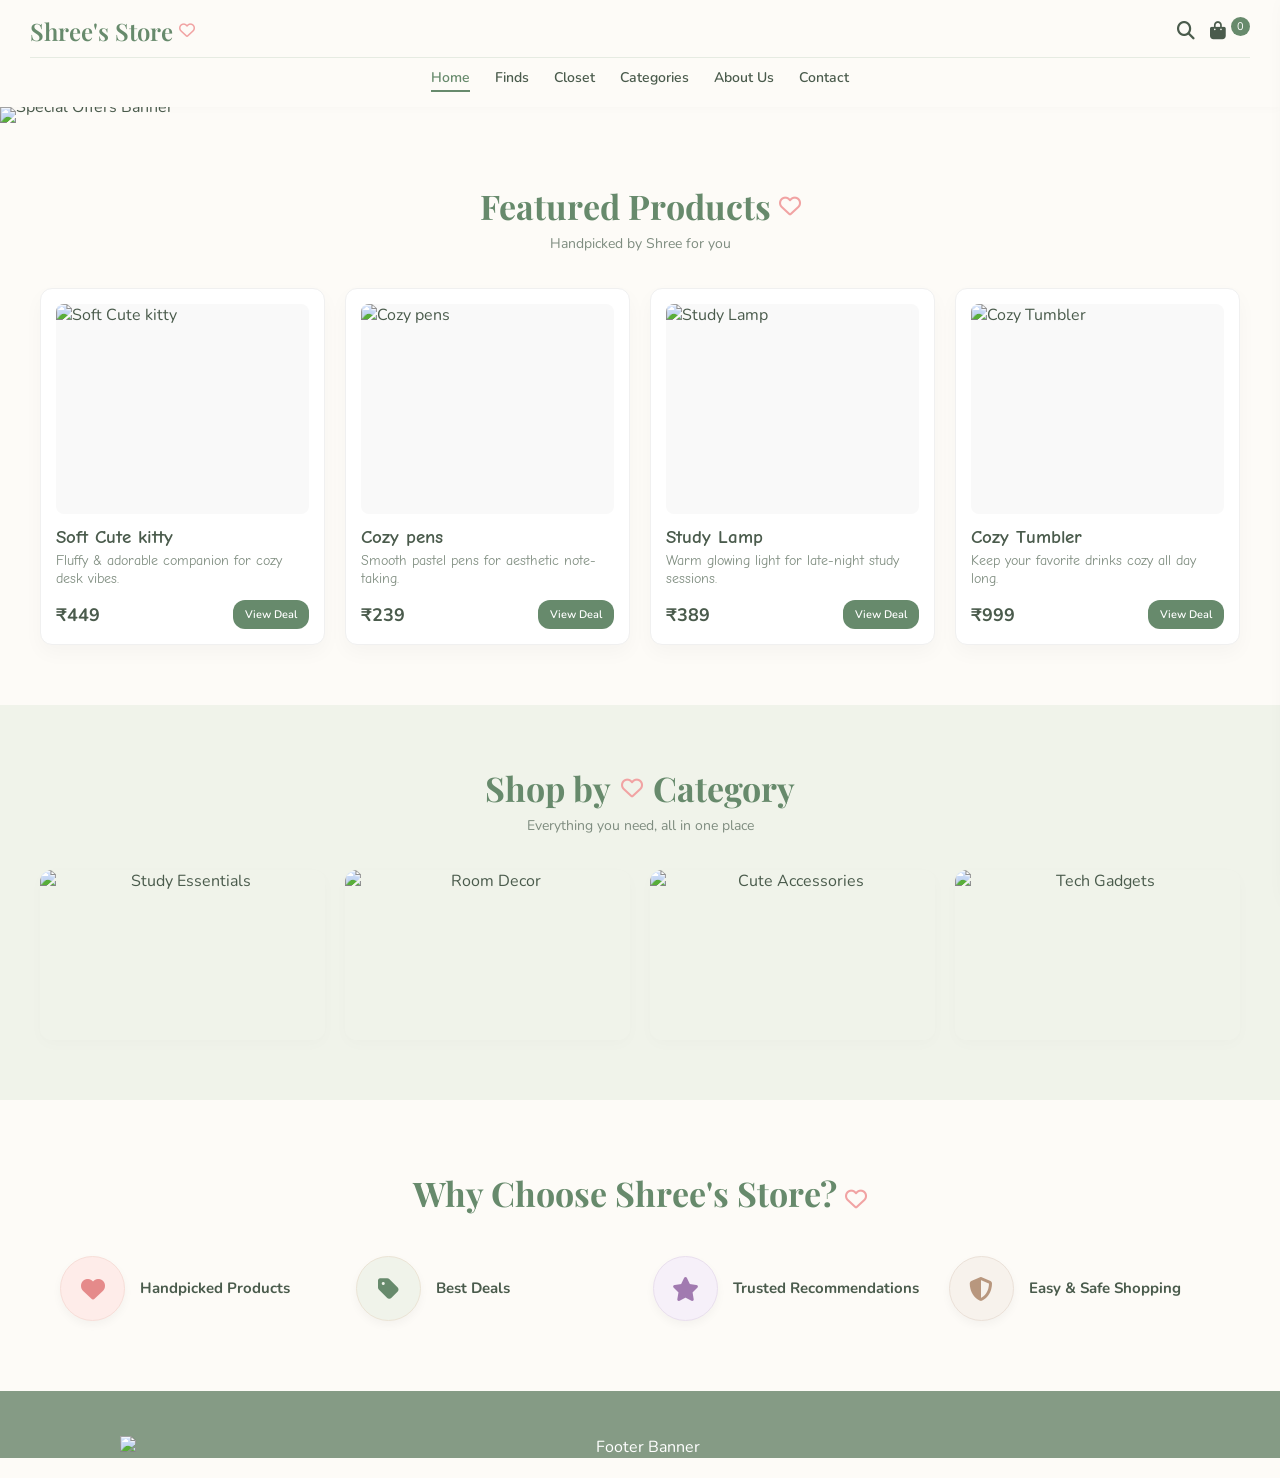
==== commit ba8a7f66: "Update index.html" ====
--- a/index.html
+++ b/index.html
@@ -709,4 +709,3 @@
 
 </body>
 </html>
-
--- a/style.css
+++ b/style.css
@@ -0,0 +1,270 @@
+:root {
+    --bg-main: #FDFBF7;
+    --bg-category: #F0F3EA;
+    --primary-green: #678A6C;
+    --text-dark: #4A5B4C;
+    --text-light: #7E8C7F;
+    --footer-bg: #859B85;
+    --accent-pink: #F1A3A3;
+}
+
+* { margin: 0; padding: 0; box-sizing: border-box; }
+body { 
+    font-family: 'Nunito', sans-serif; 
+    background-color: var(--bg-main); 
+    color: var(--text-dark); 
+    width: 100%; 
+    overflow-x: hidden; 
+    position: relative; 
+    scroll-behavior: smooth; 
+    padding-bottom: calc(env(safe-area-inset-bottom) + 20px); 
+}
+h1, h2, h3, .logo { font-family: 'Playfair Display', serif; color: var(--primary-green); }
+a { text-decoration: none; color: inherit; cursor: pointer; }
+
+/* Header Layout - Stable & Fixed at Top */
+header { display: flex; flex-direction: column; gap: 10px; padding: 15px 30px; background-color: var(--bg-main); position: sticky; top: 0; z-index: 1000; box-shadow: 0 2px 10px rgba(0,0,0,0.02); -webkit-backface-visibility: hidden; backface-visibility: hidden; will-change: transform; }
+
+.header-top { display: flex; justify-content: space-between; align-items: center; width: 100%; }
+
+.logo { font-size: 24px; font-weight: 600; display: flex; align-items: center; -webkit-tap-highlight-color: transparent; cursor: default; user-select: none; }
+.logo-text { display: inline-flex; align-items: center; gap: 6px; white-space: nowrap; }
+.logo-heart { color: var(--accent-pink); font-size: 16px; font-weight: 400; display: inline-block; margin-top: -2px; }
+
+nav { width: 100%; overflow-x: auto; scrollbar-width: none; -ms-overflow-style: none; border-top: 1px solid rgba(103, 138, 108, 0.15); padding-top: 8px; }
+nav::-webkit-scrollbar { display: none; }
+nav ul { display: flex; list-style: none; gap: 25px; white-space: nowrap; justify-content: center; }
+
+nav ul li a { font-size: 14px; font-weight: 600; transition: color 0.3s ease; color: var(--text-dark); cursor: pointer; display: inline-block; -webkit-tap-highlight-color: transparent; }
+nav ul li a.active, nav ul li a:hover { color: var(--primary-green); border-bottom: 2px solid var(--primary-green); padding-bottom: 3px; }
+
+.header-right { display: flex; align-items: center; gap: 15px; font-size: 18px; flex-shrink: 0; }
+.cart-badge { background-color: var(--primary-green); color: white; font-size: 11px; padding: 2px 6px; border-radius: 10px; vertical-align: super; }
+
+/* SEARCH MODAL OVERLAY */
+.search-modal-overlay { position: fixed; inset: 0; background: rgba(0,0,0,0.7); z-index: 99999; display: flex; align-items: flex-start; justify-content: center; padding-top: 80px; backdrop-filter: blur(4px); }
+.search-modal-content { background: #ffffff; width: 90%; max-width: 600px; border-radius: 16px; padding: 25px; box-shadow: 0 10px 30px rgba(0,0,0,0.2); border: 1.5px solid #EBE4D5; }
+.search-header-row { display: flex; justify-content: space-between; align-items: center; margin-bottom: 15px; }
+.search-header-row h3 { font-size: 20px; color: var(--primary-green); }
+.close-search { font-size: 26px; cursor: pointer; color: var(--text-dark); }
+.search-modal-content input { width: 100%; padding: 12px 16px; border: 1.5px solid #678A6C; border-radius: 10px; font-family: 'Nunito', sans-serif; font-size: 15px; outline: none; background: #FAFAF5; color: var(--text-dark); margin-bottom: 20px; }
+.search-results-grid { max-height: 50vh; overflow-y: auto; display: grid; grid-template-columns: repeat(2, 1fr); gap: 12px; }
+
+/* PAGE SWITCHING SYSTEM */
+.page-section { display: none; }
+.page-section.active-page { display: block; }
+
+/* HERO SECTION */
+.hero { width: 100%; background-color: var(--bg-main); display: flex; flex-direction: column; position: relative; }
+.hero-banner-link { width: 100%; height: auto; line-height: 0; display: block; position: relative; -webkit-tap-highlight-color: transparent; cursor: pointer; }
+.hero-banner-link img { width: 100%; height: auto; object-fit: cover; display: block; }
+
+.section-wrapper { padding: 60px 40px; text-align: center; }
+.section-title { font-size: 34px; margin-bottom: 5px; display: flex; align-items: center; justify-content: center; gap: 8px; flex-wrap: wrap; }
+.section-title i { color: var(--accent-pink); font-size: 22px; }
+.section-subtitle { color: var(--text-light); font-size: 14px; margin-bottom: 35px; }
+
+.product-grid { display: grid; grid-template-columns: repeat(4, 1fr); gap: 20px; }
+.product-card { background: white; border-radius: 12px; padding: 15px; text-align: left; box-shadow: 0 8px 20px rgba(0,0,0,0.03); border: 1px solid #f0f0f0; display: flex; flex-direction: column; }
+.product-card h3 { font-family: 'Comic Neue', cursive, sans-serif; font-size: 19px; font-weight: 700; color: var(--text-dark); margin-bottom: 4px; cursor: pointer; }
+.product-card h3:hover { color: var(--primary-green); }
+.product-card p { font-family: 'Comic Neue', cursive, sans-serif; font-size: 14px; color: var(--text-light); margin-bottom: 12px; line-height: 1.3; height: 36px; overflow: hidden; display: -webkit-box; -webkit-line-clamp: 2; -webkit-box-orient: vertical; flex-grow: 1; }
+.price-row { display: flex; justify-content: space-between; align-items: center; margin-top: auto; gap: 6px; flex-wrap: wrap; }
+.price { font-weight: 700; font-size: 18px; }
+.btn-group { display: flex; gap: 5px; }
+.btn-small { background-color: var(--primary-green); color: white; padding: 7px 12px; border-radius: 12px; font-size: 11px; font-weight: 600; border: none; cursor: pointer; text-decoration: none; display: inline-block; text-align: center; transition: opacity 0.3s; }
+.btn-small:hover { opacity: 0.9; }
+.btn-cart { background-color: #F1A3A3; color: #4A5B4C; }
+
+.single-img-container { width: 100%; height: 210px; margin-bottom: 12px; background-color: #f9f9f9; border-radius: 8px; overflow: hidden; display: flex; align-items: center; justify-content: center; cursor: pointer; }
+.single-img-container img { width: 100%; height: 100%; object-fit: cover; transition: transform 0.3s ease; display: block; }
+.product-card:hover .single-img-container img { transform: scale(1.05); }
+
+.products-bg { background-color: #FAFAF7; min-height: 600px;}
+.swipe-gallery-container { width: 100%; height: 210px; margin-bottom: 12px; background-color: #f9f9f9; border-radius: 8px; display: flex; overflow-x: auto; scroll-snap-type: x mandatory; scrollbar-width: none; -ms-overflow-style: none; gap: 0; }
+.swipe-gallery-container::-webkit-scrollbar { display: none; }
+.swipe-img-item { min-width: 100%; height: 100%; scroll-snap-align: center; display: flex; align-items: center; justify-content: center; cursor: zoom-in; }
+.swipe-img-item img { width: 100%; height: 100%; object-fit: cover; display: block; }
+
+/* LIGHTBOX */
+.lightbox-modal { display: none; position: fixed; z-index: 99999; left: 0; top: 0; width: 100%; height: 100%; background-color: rgba(0, 0, 0, 0.92); align-items: center; justify-content: center; overflow: hidden; touch-action: none; }
+.lightbox-content { position: relative; width: 85vw; max-width: 400px; height: 65vh; background: #ffffff; border-radius: 12px; display: flex; align-items: center; justify-content: center; padding: 6px; box-shadow: 0 10px 30px rgba(0,0,0,0.5); overflow: auto; touch-action: pan-x pan-y pinch-zoom; }
+.lightbox-img { width: 100%; height: 100%; object-fit: contain; border-radius: 6px; display: block; transition: transform 0.2s ease; transform-origin: center; }
+
+.close-lightbox { position: fixed; top: 20px; right: 20px; color: white; font-size: 26px; font-weight: bold; cursor: pointer; z-index: 100005; background: rgba(0, 0, 0, 0.7); width: 40px; height: 40px; border-radius: 50%; display: flex; align-items: center; justify-content: center; line-height: 1; border: 2px solid rgba(255,255,255,0.8); -webkit-tap-highlight-color: transparent; }
+.close-lightbox:hover { color: var(--accent-pink); background: black; }
+
+.lightbox-nav { position: fixed; top: 50%; transform: translateY(-50%); color: white; font-size: 20px; cursor: pointer; user-select: none; z-index: 100005; background: rgba(0, 0, 0, 0.7); border-radius: 50%; width: 42px; height: 42px; display: flex; align-items: center; justify-content: center; border: 2px solid rgba(255,255,255,0.8); -webkit-tap-highlight-color: transparent; }
+.lightbox-nav:hover { color: var(--accent-pink); background: black; }
+.lightbox-prev { left: 15px; }
+.lightbox-next { right: 15px; }
+
+/* TOAST */
+.cozy-toast { position: fixed; bottom: calc(30px + env(safe-area-inset-bottom)); left: 50%; transform: translateX(-50%) translateY(100px); background-color: #ffffff; color: #4A5B4C; padding: 10px 18px; border-radius: 30px; font-weight: 700; font-size: 13px; box-shadow: 0 8px 25px rgba(0,0,0,0.15); border: 1.5px solid #F1A3A3; z-index: 999999; display: flex; align-items: center; gap: 10px; transition: transform 0.3s ease, opacity 0.3s ease; opacity: 0; pointer-events: none; }
+.cozy-toast.show { transform: translateX(-50%) translateY(0); opacity: 1; }
+.cozy-toast img { width: 32px; height: 32px; object-fit: cover; border-radius: 6px; }
+
+/* CART DRAWER */
+.cart-drawer { position: fixed; top: 0; right: -400px; width: 380px; max-width: 100%; height: 100%; background: white; z-index: 100000; box-shadow: -5px 0 25px rgba(0,0,0,0.1); transition: right 0.3s ease; display: flex; flex-direction: column; padding-bottom: env(safe-area-inset-bottom); }
+.cart-drawer.open { right: 0; }
+.cart-header { padding: 20px; background: var(--bg-category); display: flex; justify-content: space-between; align-items: center; border-bottom: 1px solid #eee; }
+.cart-header h3 { font-size: 20px; color: var(--primary-green); }
+.close-cart { font-size: 22px; cursor: pointer; color: var(--text-dark); }
+.cart-body { padding: 20px; flex-grow: 1; overflow-y: auto; display: flex; flex-direction: column; gap: 15px; }
+.cart-item { display: flex; gap: 12px; align-items: center; background: #fafafa; padding: 10px; border-radius: 8px; border: 1px solid #eee; }
+.cart-item img { width: 60px; height: 60px; object-fit: cover; border-radius: 6px; cursor: pointer; }
+.cart-item-details { flex-grow: 1; text-align: left; }
+.cart-item-details h4 { font-size: 14px; font-weight: 700; color: var(--text-dark); margin-bottom: 3px; cursor: pointer; }
+.cart-item-details h4:hover { color: var(--primary-green); }
+.cart-item-details p { font-size: 13px; color: var(--text-light); margin-bottom: 5px; }
+.qty-control { display: flex; align-items: center; gap: 8px; font-size: 13px; font-weight: 700; }
+.qty-btn { background: #eee; border: none; width: 22px; height: 22px; border-radius: 50%; cursor: pointer; font-weight: bold; display: flex; align-items: center; justify-content: center; }
+.qty-btn:hover { background: var(--primary-green); color: white; }
+.remove-item { color: #e58a8a; cursor: pointer; font-size: 16px; padding: 5px; }
+.cart-footer { padding: 20px; border-top: 1px solid #eee; background: #fff; display: flex; flex-direction: column; gap: 10px; padding-bottom: calc(20px + env(safe-area-inset-bottom)); }
+.cart-total { display: flex; justify-content: space-between; font-size: 18px; font-weight: 700; color: var(--text-dark); }
+.btn-checkout { background-color: var(--primary-green); color: white; padding: 12px; border-radius: 8px; font-weight: 700; border: none; cursor: pointer; text-align: center; width: 100%; transition: opacity 0.3s; }
+.btn-checkout:hover { opacity: 0.9; }
+
+/* CHECKOUT & SUCCESS PAGE */
+.checkout-container { max-width: 600px; margin: 40px auto; background: white; padding: 30px; border-radius: 15px; box-shadow: 0 5px 20px rgba(0,0,0,0.04); text-align: left; }
+.checkout-container h2 { font-size: 28px; color: var(--primary-green); margin-bottom: 20px; text-align: center; }
+.form-group { margin-bottom: 15px; }
+.form-group label { display: block; font-size: 13px; font-weight: 700; margin-bottom: 6px; color: var(--text-dark); }
+.form-group input, .form-group textarea, .form-group select { width: 100%; padding: 10px 12px; border: 1px solid #ddd; border-radius: 8px; font-family: 'Nunito', sans-serif; font-size: 14px; outline: none; }
+.form-group input:focus, .form-group textarea:focus, .form-group select:focus { border-color: var(--primary-green); }
+
+.btn-place-order { background-color: var(--primary-green); color: white; padding: 12px; border-radius: 8px; font-weight: 700; border: none; cursor: pointer; width: 100%; font-size: 16px; margin-top: 10px; transition: opacity 0.3s; }
+.btn-place-order:hover { opacity: 0.9; }
+.success-box { max-width: 600px; margin: 50px auto; background: white; padding: 40px; border-radius: 15px; box-shadow: 0 5px 20px rgba(0,0,0,0.04); text-align: center; }
+.success-box i { font-size: 50px; color: var(--primary-green); margin-bottom: 15px; }
+.success-box h2 { color: var(--primary-green); margin-bottom: 10px; }
+.success-box p { color: var(--text-light); margin-bottom: 20px; line-height: 1.6; }
+
+/* PRODUCT DETAIL */
+.detail-container { max-width: 850px; margin: 30px auto; background: white; padding: 25px; border-radius: 12px; box-shadow: 0 5px 20px rgba(0,0,0,0.03); display: flex; gap: 30px; text-align: left; align-items: flex-start; }
+.detail-gallery-box { width: 350px; min-width: 350px; display: flex; flex-direction: column; gap: 10px; }
+.detail-swipe-container { width: 100%; height: 320px; background: #f9f9f9; border-radius: 10px; display: flex; overflow-x: auto; scroll-snap-type: x mandatory; scrollbar-width: none; -ms-overflow-style: none; gap: 0; }
+.detail-swipe-container::-webkit-scrollbar { display: none; }
+.detail-swipe-item { min-width: 100%; height: 100%; scroll-snap-align: center; display: flex; align-items: center; justify-content: center; }
+.detail-swipe-item img { width: 100%; height: 100%; object-fit: cover; display: block; border-radius: 10px; }
+.detail-info { display: flex; flex-direction: column; gap: 12px; flex-grow: 1; }
+.detail-info h2 { font-family: 'Playfair Display', serif; font-size: 24px; color: var(--primary-green); margin-bottom: 0; }
+.detail-info .price { font-size: 20px; font-weight: 700; color: var(--text-dark); }
+.detail-info p { font-family: 'Comic Neue', cursive, sans-serif; font-size: 14px; color: var(--text-light); line-height: 1.5; }
+.btn-back { background: var(--bg-category); color: var(--primary-green); padding: 6px 14px; border-radius: 8px; font-weight: 600; display: inline-block; margin-bottom: 15px; border: none; cursor: pointer; font-size: 13px; }
+
+/* VARIANTS */
+.variant-section { margin-top: 10px; margin-bottom: 5px; }
+.variant-title { font-size: 13px; font-weight: 700; color: var(--text-dark); margin-bottom: 6px; }
+.variant-options { display: flex; gap: 8px; flex-wrap: wrap; }
+.variant-btn { padding: 6px 12px; background: #FAFAF5; border: 1.5px solid #EBE4D5; border-radius: 8px; font-size: 12px; font-weight: 600; color: var(--text-dark); cursor: pointer; transition: all 0.2s ease; }
+.variant-btn:hover { border-color: var(--primary-green); }
+.variant-btn.active-variant { background: var(--bg-category); border-color: var(--primary-green); color: var(--primary-green); font-weight: 700; box-shadow: 0 2px 5px rgba(103,138,108,0.15); }
+
+/* CATEGORIES */
+.category-section { background-color: var(--bg-category); padding: 60px 40px; text-align: center; }
+.category-subtitle { color: var(--text-light); font-size: 14px; margin-bottom: 35px; margin-top: -5px; }
+.category-grid { display: grid; grid-template-columns: repeat(4, 1fr); gap: 20px; }
+.category-card { position: relative; border-radius: 12px; overflow: hidden; height: 170px; box-shadow: 0 4px 15px rgba(0,0,0,0.02); cursor: pointer; -webkit-tap-highlight-color: transparent; }
+.category-card img { width: 100%; height: 100%; object-fit: cover; transition: transform 0.3s ease; display: block; }
+.category-card:hover img { transform: scale(1.05); }
+
+/* WHY CHOOSE SECTION (Original Clean Layout with Icons) */
+.why-choose-section { background-color: var(--bg-main); padding: 70px 60px; text-align: center; }
+.why-choose-grid { display: grid; grid-template-columns: repeat(4, 1fr); gap: 25px; margin-top: 40px; max-width: 1200px; margin-left: auto; margin-right: auto; align-items: center; }
+.why-choose-item { display: flex; align-items: center; gap: 15px; text-align: left; }
+.why-icon-circle { width: 65px; height: 65px; min-width: 65px; min-height: 65px; border-radius: 50%; display: flex; align-items: center; justify-content: center; box-shadow: 0 4px 10px rgba(0,0,0,0.04); flex-shrink: 0; transition: transform 0.3s; }
+.why-icon-circle i { font-size: 24px; width: 24px; height: 24px; display: flex; align-items: center; justify-content: center; }
+.why-choose-item:hover .why-icon-circle { transform: translateY(-3px); }
+.circle-pink { background-color: #FEECE9; border: 1.5px solid #F7DED8; color: #E58A8A; }
+.circle-green { background-color: #F0F3EA; border: 1.5px solid #EBE4D5; color: #678A6C; }
+.circle-purple { background-color: #F6F0F9; border: 1.5px solid #E9DFEE; color: #A17AB0; }
+.circle-teal { background-color: #F7F2EC; border: 1.5px solid #EBE1D8; color: #B8977E; }
+.why-text-content { display: flex; flex-direction: column; }
+.why-text-content span.title { font-size: 15px; font-weight: 700; color: var(--text-dark); line-height: 1.3; }
+.desktop-heading { display: block; }
+.mobile-heading { display: none; }
+
+/* STATIC PAGES & CONTACT */
+.static-page-wrapper { max-width: 900px; margin: 0 auto; padding: 50px 20px; text-align: left; }
+.static-page-wrapper h2 { font-size: 34px; color: var(--primary-green); margin-bottom: 15px; text-align: center; }
+.static-page-wrapper p { font-size: 15px; color: var(--text-dark); line-height: 1.7; margin-bottom: 15px; }
+.cat-detail-grid { display: grid; grid-template-columns: repeat(2, 1fr); gap: 25px; margin-top: 35px; }
+.cat-detail-card { background: white; padding: 20px; border-radius: 12px; border: 1px solid #eee; display: flex; gap: 15px; align-items: center; }
+.cat-detail-card img { width: 90px; height: 90px; object-fit: cover; border-radius: 8px; }
+.contact-box { background: white; padding: 35px; border-radius: 15px; box-shadow: 0 5px 20px rgba(0,0,0,0.03); max-width: 600px; margin: 25px auto 0 auto; }
+.contact-box input, .contact-box textarea { width: 100%; padding: 10px 12px; margin-bottom: 12px; border: 1px solid #ddd; border-radius: 8px; font-family: 'Nunito', sans-serif; font-size: 14px; }
+.contact-box button { background: var(--primary-green); color: white; border: none; padding: 10px 20px; border-radius: 8px; font-weight: 700; cursor: pointer; }
+
+/* FOOTER */
+.footer-wrapper { background-color: var(--footer-bg); color: white; position: relative; margin-top: auto; padding-top: 45px; overflow: hidden; text-align: center; padding-bottom: env(safe-area-inset-bottom); }
+.footer-wave { height: 18px; width: 100%; background-image: radial-gradient(circle at 10px 0, transparent 10px, var(--footer-bg) 11px); background-size: 20px 20px; background-position: top center; position: absolute; top: -17px; left: 0; z-index: 2; }
+.footer-desktop-container { display: block; width: 100%; max-width: 1100px; margin: 0 auto; padding: 0 30px; position: relative; }
+.footer-custom-img { width: 100%; height: auto; display: block; margin: 0 auto; object-fit: contain; }
+.footer-hotspot { position: absolute; display: block; cursor: pointer; z-index: 5; -webkit-tap-highlight-color: transparent; }
+.footer-link-home { top: 22%; left: 35.5%; width: 5%; height: 10%; }
+.footer-link-finds { top: 35%; left: 35.5%; width: 7%; height: 10%; }
+.footer-link-categories { top: 48%; left: 35.5%; width: 8%; height: 10%; }
+.footer-link-about { top: 61%; left: 35.5%; width: 7%; height: 10%; }
+.footer-link-contact { top: 74%; left: 35.5%; width: 7%; height: 10%; }
+.footer-mobile-container { display: none; padding: 0 20px 25px 20px; text-align: left; }
+.footer-mobile-grid { display: grid; grid-template-columns: 1fr 1fr; gap: 20px; align-items: start; }
+.footer-mobile-col h3 { font-family: 'Playfair Display', serif; font-size: 18px; color: white; margin-bottom: 6px; display: flex; align-items: center; gap: 4px; }
+.footer-mobile-col h3 i { color: var(--accent-pink); font-size: 13px; }
+.footer-mobile-col p { font-size: 13px; color: #EAF0EA; line-height: 1.5; margin-bottom: 10px; }
+.footer-mobile-col h4 { font-size: 14px; font-weight: 700; margin-bottom: 8px; color: white; font-family: 'Nunito', sans-serif; }
+.footer-mobile-links { list-style: none; display: flex; flex-direction: column; gap: 6px; }
+.footer-mobile-links li a { font-size: 13px; color: #EAF0EA; cursor: pointer; -webkit-tap-highlight-color: transparent; }
+.footer-mobile-links li a:hover { color: white; text-decoration: underline; }
+.mobile-pot-crop { width: 100%; max-width: 130px; height: 85px; overflow: hidden; position: relative; margin-top: 10px; border-radius: 8px; }
+.mobile-pot-crop img { position: absolute; width: 320%; max-width: none; height: auto; right: 0; top: 0; margin-right: -10px; margin-top: -5px; }
+
+@media (max-width: 1024px) {
+    .why-choose-grid { grid-template-columns: repeat(2, 1fr); }
+    .category-grid, .cat-detail-grid { grid-template-columns: 1fr; }
+}
+
+@media (max-width: 600px) {
+    header { padding: 12px 20px; }
+    nav { border-top: 1px solid rgba(103, 138, 108, 0.2); padding-top: 6px; }
+    nav ul { gap: 20px; justify-content: flex-start; }
+    nav ul li a { font-size: 13px; }
+    .section-wrapper { padding: 40px 15px; }
+    .product-grid, .category-grid, .why-choose-grid { grid-template-columns: repeat(2, 1fr) !important; gap: 12px !important; }
+    .product-card { padding: 10px; }
+    .single-img-container { height: 130px; }
+    .swipe-gallery-container { height: 130px; }
+    .category-card { height: 130px; }
+    .detail-container { flex-direction: column; padding: 15px; gap: 15px; }
+    .detail-gallery-box { width: 100%; min-width: auto; }
+    .detail-swipe-container { height: 260px; }
+    
+    .why-choose-item {
+        flex-direction: column;
+        text-align: center;
+        gap: 6px;
+        padding: 10px;
+        background: white;
+        border-radius: 10px;
+        box-shadow: 0 4px 10px rgba(0,0,0,0.02);
+    }
+    .why-icon-circle { 
+        width: 45px !important; 
+        height: 45px !important; 
+        min-width: 45px !important;
+        min-height: 45px !important;
+    }
+    .why-icon-circle i { 
+        font-size: 18px !important; 
+        width: 18px !important;
+        height: 18px !important;
+    }
+    .why-text-content span.title { font-size: 12px; }
+
+    .desktop-heading { display: none; }
+    .mobile-heading { display: block; font-size: 30px; line-height: 1.3; }
+    .lightbox-content { width: 92vw; height: 75vh; padding: 4px; }
+    .footer-desktop-container { display: none; }
+    .footer-mobile-container { display: block; }
+}
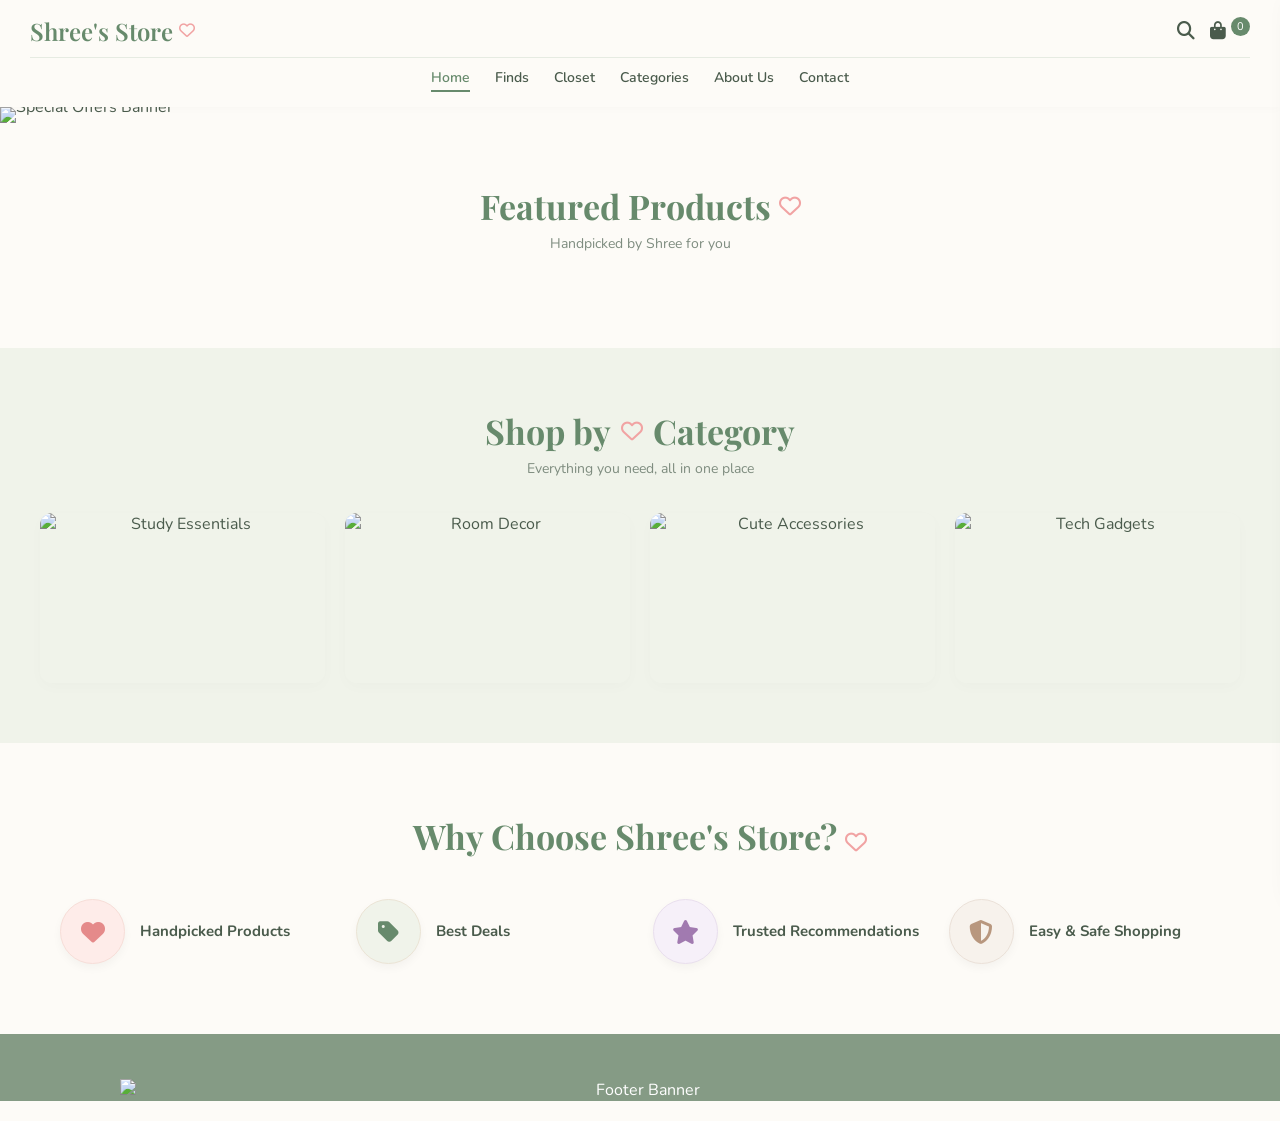
==== commit 1fbb8ac6: "Update index.html" ====
--- a/index.html
+++ b/index.html
@@ -1,711 +1,287 @@
 <!DOCTYPE html>
 <html lang="en">
 <head>
-    <meta charset="UTF-8">
-    <meta name="viewport" content="width=device-width, initial-scale=1.0, maximum-scale=1.0, user-scalable=no, viewport-fit=cover">
-    <title>Shree's Store</title>
+<meta name="p:domain_verify" content="220c8e0ed72be8823d8443853d712deb"/>
+<meta charset="UTF-8">
+<meta name="viewport" content="width=device-width, initial-scale=1.0, maximum-scale=1.0, user-scalable=no, viewport-fit=cover">
+<title>Shree's Store</title> <!-- Fonts --> <link href="https://fonts.googleapis.com/css2?family=Playfair+Display:ital,wght@0,500;0,600;0,700;1,500&family=Nunito:wght@400;500;600;700&family=Comic+Neue:wght@400;700&display=swap" rel="stylesheet"> <!-- FontAwesome --> <link rel="stylesheet" href="https://cdnjs.cloudflare.com/ajax/libs/font-awesome/6.4.0/css/all.min.css"> <!-- EmailJS SDK --> <script type="text/javascript" src="https://cdn.jsdelivr.net/npm/@emailjs/browser@3/dist/email.min.js"></script> <!-- EmailJS is intentionally initialized with the ORDER account. Contact email uses its own Public Key directly in emailjs.send(). --> <script type="text/javascript"> (function () { emailjs.init("rtEfinvD0NNpYxlO2"); })(); </script> <!-- CSS --> <link rel="stylesheet" href="style.css"> </head> <body style="display: flex; flex-direction: column; min-height: 100vh;"> <header> <div class="header-top"> <div class="logo" style="-webkit-tap-highlight-color: transparent;"> <span class="logo-text">Shree's Store <i class="fa-regular fa-heart logo-heart"></i></span>
+</div>
+<div class="header-right">
+<i class="fa-solid fa-magnifying-glass"
+style="cursor: pointer;"
+onclick="toggleSearchModal()"></i>
+<div style="position: relative; cursor: pointer;"
+onclick="toggleCartDrawer()">
+<i class="fa-solid fa-bag-shopping"></i>
+<span class="cart-badge" id="cart-count">0</span>
+</div>
+</div>
+</div>
+<nav>
+<ul>
+<li><a id="nav-home" onclick="switchPage('home-page', this)"
+class="active">Home</a></li>
+<li><a id="nav-finds" onclick="switchPage('finds-page', this)">Finds</a></li>
+<li><a id="nav-closet" onclick="switchPage('closet-page', this)">Closet</a></li>
+<li><a id="nav-categories" onclick="switchPage('categories-page', this)">Categories</a></li>
+<li><a id="nav-about" onclick="switchPage('about-page', this)">About Us</a></li>
+<li><a id="nav-contact" onclick="switchPage('contact-page', this)">Contact</a></li>
+</ul>
+</nav>
+</header>
+<!-- SEARCH OVERLAY -->
+<div id="search-modal" class="search-modal-overlay" style="display: none;">
+<div class="search-modal-content">
+<div class="search-header-row">
+<h3>Search Cozy Treasures ✨</h3>
+<span class="close-search" onclick="toggleSearchModal()">&times;</span>
+</div>
+<input type="text"
+id="search-input"
+placeholder="Search for dresses, kurtis, shoes..."
+onkeyup="performSearch()">
+<div id="search-results-container" class="search-results-grid">
+<p style="text-align: center; color: var(--text-light); font-size: 13px; grid-column: span 4; margin-top: 20px;">
+Type something to find your favorite picks 🤍
+</p>
+</div>
+</div>
+</div>
+<!-- TOAST -->
+<div class="cozy-toast" id="cozy-toast">
+<img id="toast-img" src="" alt="product">
+<div>
+<div style="font-weight:700;" id="toast-title">Added!</div>
+<div style="font-size:11px; color:var(--text-light);">
+Successfully added to bag 🤍
+</div>
+</div>
+</div>
+<!-- CART -->
+<div class="cart-drawer" id="cart-drawer">
+<div class="cart-header">
+<h3>Your Shopping Bag 🛍️</h3>
+<span class="close-cart" onclick="toggleCartDrawer()">&times;</span>
+</div>
+<div class="cart-body" id="cart-items-container">
+<p style="text-align: center; color: var(--text-light); margin-top: 40px;">
+Your cart is empty!
+</p>
+</div>
+<div class="cart-footer" id="cart-footer-section" style="display: none;">
+<div class="cart-total">
+<span>Total:</span>
+<span id="cart-total-price">₹0</span>
+</div>
+<button class="btn-checkout" onclick="openCheckoutPage()">
+Proceed to Checkout 🤍
+</button>
+</div>
+</div>
+<!-- CHECKOUT -->
+<div id="checkout-page" class="page-section">
+<div class="section-wrapper">
+<div class="checkout-container">
+<button class="btn-back" onclick="toggleCartDrawer()">
+<i class="fa-solid fa-arrow-left"></i> Back to Cart
+</button>
+<h2>Checkout Details ✨</h2>
+<form id="order-form" onsubmit="handlePlaceOrder(event)">
+<div class="form-group">
+<label>Full Name *</label>
+<input type="text"
+id="chk-name"
+placeholder="Enter your full name"
+required>
+</div>
+<div class="form-group">
+<label>Email Address *</label>
+<input type="email"
+id="chk-email"
+placeholder="Enter your email address"
+required>
+</div>
+<div class="form-group">
+<label>Mobile Number *</label>
+<input type="tel"
+id="chk-phone"
+placeholder="Enter 10-digit mobile number"
+pattern="[0-9]{10}"
+required>
+</div>
+<div class="form-group">
+<label>Delivery Address *</label>
+<textarea id="chk-address"
+rows="3"
+placeholder="House No, Street, Landmark, City"
+required></textarea>
+</div>
+<div class="form-group">
+<label>Pincode *</label>
+<input type="text"
+id="chk-pincode"
+placeholder="Enter 6-digit Pincode"
+pattern="[0-9]{6}"
+maxlength="6"
+required>
+</div>
+<div class="form-group">
+<label>Payment Method *</label>
+<select id="chk-payment" required>
+<option value="cod">
+Cash on Delivery (COD)
+</option>
+</select>
+</div>
+<button type="submit"
+class="btn-place-order"
+id="place-order-btn">
+Place Order 🚀
+</button>
+</form>
+</div>
+</div>
+</div>
+<!-- SUCCESS PAGE -->
+<div id="success-page" class="page-section">
+<div class="section-wrapper">
+<div class="success-box">
+<i class="fa-solid fa-circle-check"></i>
+<h2>Order Placed Successfully! 🎉</h2>
+<p id="success-message">
+Thank you for shopping with Shree's Store. Your order has been placed successfully. </p> <button class="btn-small" style="padding: 10px 20px; font-size: 14px;" onclick="switchPage('home-page', document.getElementById('nav-home'))"> Continue Shopping 🤍 </button> </div> </div> </div> <!-- HOME --> <div id="home-page" class="page-section active-page"> <section class="hero"> <div class="hero-banner-link" onclick="switchPage('finds-page', document.getElementById('nav-finds'))"> <img src="https://i.ibb.co/TxZ0HKy9/1784994471079.png" alt="Special Offers Banner"> </div> </section> <section class="section-wrapper"> <h2 class="section-title"> Featured Products <i class="fa-regular fa-heart"></i> </h2> <p class="section-subtitle"> Handpicked by Shree for you </p> <div class="product-grid" id="home-products"></div> </section> <section class="category-section"> <h2 class="section-title"> Shop by <i class="fa-regular fa-heart" style="margin: 0 2px;"></i> Category </h2> <p class="section-subtitle"> Everything you need, all in one place </p> <div class="category-grid"> <div class="category-card" onclick="switchPage('categories-page', document.getElementById('nav-categories'))"> <img src="https://i.ibb.co/VYfW70F4/file-00000000becc8208891c44f11d4fb2d6-1.png" alt="Study Essentials"> </div> <div class="category-card" onclick="switchPage('categories-page', document.getElementById('nav-categories'))"> <img src="https://i.ibb.co/chhFJTyX/file-00000000becc8208891c44f11d4fb2d6-2.png" alt="Room Decor"> </div> <div class="category-card" onclick="switchPage('categories-page', document.getElementById('nav-categories'))"> <img src="https://i.ibb.co/gMX8kbVq/file-00000000becc8208891c44f11d4fb2d6-3.png" alt="Cute Accessories"> </div> <div class="category-card" onclick="switchPage('categories-page', document.getElementById('nav-categories'))"> <img src="https://i.ibb.co/pB8vZrZy/file-00000000becc8208891c44f11d4fb2d6-4.png" alt="Tech Gadgets"> </div> </div> </section> <section class="why-choose-section"> <h2 class="section-title desktop-heading"> Why Choose Shree's Store?
+<i class="fa-regular fa-heart"></i>
+</h2>
+<h2 class="section-title mobile-heading">
+Why Choose Shree's <i class="fa-regular fa-heart logo-heart" style="margin:0 2px;"></i> Store? </h2> <div class="why-choose-grid"> <div class="why-choose-item"> <div class="why-icon-circle circle-pink"> <i class="fa-solid fa-heart"></i> </div> <div class="why-text-content"> <span class="title">Handpicked Products</span> </div> </div> <div class="why-choose-item"> <div class="why-icon-circle circle-green"> <i class="fa-solid fa-tag"></i> </div> <div class="why-text-content"> <span class="title">Best Deals</span> </div> </div> <div class="why-choose-item"> <div class="why-icon-circle circle-purple"> <i class="fa-solid fa-star"></i> </div> <div class="why-text-content"> <span class="title">Trusted Recommendations</span> </div> </div> <div class="why-choose-item"> <div class="why-icon-circle circle-teal"> <i class="fa-solid fa-shield-halved"></i> </div> <div class="why-text-content"> <span class="title">Easy & Safe Shopping</span> </div> </div> </div> </section> </div> <!-- FINDS --> <div id="finds-page" class="page-section products-bg"> <section class="section-wrapper"> <h2 class="section-title"> Shree's Finds
+<i class="fa-solid fa-wand-magic-sparkles"
+style="color: var(--accent-pink);"></i>
+</h2>
+<p class="section-subtitle">
+Swipe through images or tap to view in full size
+</p>
+<div class="product-grid" id="finds-products"></div>
+</section>
+</div>
+<!-- CLOSET -->
+<div id="closet-page" class="page-section products-bg">
+<section class="section-wrapper">
+<h2 class="section-title">
+Shree's Closet <i class="fa-regular fa-heart" style="color: var(--accent-pink);"></i> </h2> <p class="section-subtitle"> Aesthetic picks curated specially for your cozy space 🤍 </p> <div class="product-grid" id="closet-products"></div> </section> </div> <!-- PRODUCT DETAIL --> <div id="product-detail-page" class="page-section"> <div class="static-page-wrapper" id="detail-wrapper"></div> </div> <!-- CATEGORIES --> <div id="categories-page" class="page-section"> <div class="static-page-wrapper"> <h2>Explore Categories 🌿</h2> <p style="text-align: center; color: var(--text-light); margin-bottom: 35px;"> Handpicked aesthetic collections curated specially for your cozy space. </p> <div class="cat-detail-grid"> <div class="cat-detail-card" onclick="switchPage('finds-page', document.getElementById('nav-finds'))" style="cursor: pointer;"> <img src="https://i.ibb.co/VYfW70F4/file-00000000becc8208891c44f11d4fb2d6-1.png" alt="Study"> <div> <h3>Study Essentials</h3> <p> Lamps, aesthetic planners, cute pens & organizers for productive study vibes. </p> </div> </div> <div class="cat-detail-card" onclick="switchPage('finds-page', document.getElementById('nav-finds'))" style="cursor: pointer;"> <img src="https://i.ibb.co/chhFJTyX/file-00000000becc8208891c44f11d4fb2d6-2.png" alt="Decor"> <div> <h3>Room Decor</h3> <p> Cozy lights, artificial vases, and aesthetic touches to transform your room. </p> </div> </div> <div class="cat-detail-card" onclick="switchPage('finds-page', document.getElementById('nav-finds'))" style="cursor: pointer;"> <img src="https://i.ibb.co/gMX8kbVq/file-00000000becc8208891c44f11d4fb2d6-3.png" alt="Accessories"> <div> <h3>Cute Accessories</h3> <p> Adorable plushies, keychains, and tiny details that bring joy. </p> </div> </div> <div class="cat-detail-card" onclick="switchPage('finds-page', document.getElementById('nav-finds'))" style="cursor: pointer;"> <img src="https://i.ibb.co/pB8vZrZy/file-00000000becc8208891c44f11d4fb2d6-4.png" alt="Tech"> <div> <h3>Tech Gadgets</h3> <p> Pastel headphones, mini instant cameras, and aesthetic desk tech. </p> </div> </div> </div> </div> </div> <!-- ABOUT --> <div id="about-page" class="page-section"> <div class="static-page-wrapper"> <h2>About Us 🤍</h2> <div class="about-content" style="max-width: 850px; margin: 0 auto; text-align: left; line-height: 1.8;"> <div style="background: #F0F3EA; padding: 22px; border-radius: 12px; border: 1.5px solid #678A6C; margin-bottom: 25px;"> <h3 style="color: var(--primary-green); margin-bottom: 10px; font-size: 18px;"> ✨Welcome to Shree's Store Universe! 🌿
+</h3>
+<p style="margin-bottom: 10px; font-size: 14px;">
+Aapke man me ye sawal aa raha hoga ki yahan **Finds** aur **Closet** do
+alag sections kyu hain?
+Toh chaliye ek choti si kahani me samjhate hain! 🤍
+</p>
+<p style="margin-bottom: 10px; font-size: 14px;">
+👉**Shree's Finds** me aapko milte hain handpicked **Affiliate Products**. Jab aap yahan kisi product par **'View Deal'** click karte hain, toh aap seedha Amazon par chale jaate hain aur wahan se secure shopping kar sakte hain! </p> <p style="margin-bottom: 10px; font-size: 14px;"> 👉Aur rahi baat **Shree's Closet** ki...
+toh yahan aapko milta hai ekdum apna personal cozy collection!
+Yahan ke products ke liye aapko kahin aur jaane ki zaroorat nahi—
+aap yahin se direct **Add to Cart** ya **Buy Now** karke cash on delivery
+(COD)
+ke sath shopping kar sakte hain.
+</p>
+</div>
+<p>
+Welcome to <strong>Shree's Store</strong> — your ultimate destination for all things cozy, aesthetic, and premium! </p> <!-- FAQ --> <div class="faq-section-container" style="margin-top: 40px;"> <h3 style="color: var(--primary-green); font-size: 24px; margin-bottom: 20px; text-align: center;"> Frequently Asked Questions (FAQ) ✨ </h3> <div class="faq-item" style="background: white; padding: 18px; border-radius: 10px; margin-bottom: 12px; border: 1px solid #eee;"> <h4 style="font-size: 15px; color: var(--text-dark); margin-bottom: 6px; font-weight: 700;"> Q: What is the difference between Finds and Closet? </h4> <p style="font-size: 14px; color: var(--text-light); margin: 0;"> Ans: Finds contains handpicked affiliate items where you checkout directly on Amazon. Closet contains products available directly for purchase on Shree's Store
+via COD!
+</p>
+</div>
+<div class="faq-item"
+style="background: white; padding: 18px; border-radius: 10px; margin-bottom: 12px; border: 1px solid #eee;">
+<h4 style="font-size: 15px; color: var(--text-dark); margin-bottom: 6px; font-weight: 700;">
+Q: How does Cash on Delivery (COD) work?
+</h4>
+<p style="font-size: 14px; color: var(--text-light); margin: 0;">
+Ans: You can choose COD at checkout, fill in your delivery details,
+and pay when your cozy order arrives at your doorstep.
+</p>
+</div>
+<div class="faq-item"
+style="background: white; padding: 18px; border-radius: 10px; margin-bottom: 12px; border: 1px solid #eee;">
+<h4 style="font-size: 15px; color: var(--text-dark); margin-bottom: 6px; font-weight: 700;">
+Q: How can I track my order or contact support?
+</h4>
+<p style="font-size: 14px; color: var(--text-light); margin: 0;">
+Ans: You can reach out to us anytime using the Contact page
+or email us directly at pikapipikachuu2009@gmail.com.
+</p>
+</div>
+</div>
+</div>
+</div>
+</div>
+<!-- CONTACT -->
+<div id="contact-page" class="page-section">
+<div class="static-page-wrapper">
+<h2>Get in Touch ✨</h2>
+<p style="text-align: center; color: var(--text-light);">
+Have a question about a product or collaboration? Send us a message!
+</p>
+<div class="contact-box">
+<form id="contact-form" onsubmit="handleContactForm(event)">
+<input type="text"
+id="contact-name"
+placeholder="Your Name"
+required>
+<input type="email"
+id="contact-email"
+placeholder="Your Email Address"
+required>
+<textarea id="contact-message"
+rows="4"
+placeholder="Write your message here..."
+required></textarea>
+<button type="submit" id="contact-btn">
+Send Message 🤍
+</button>
+<p id="contact-status"
+style="margin-top: 12px; font-size: 13px; font-weight: 700; color: var(--primary-green); text-align: center; display: none;">
+</p>
+</form>
+</div>
+</div>
+</div>
+<!-- FOOTER -->
+<footer class="footer-wrapper">
+<div class="footer-wave"></div>
+<div class="footer-desktop-container">
+<img
+src="https://i.ibb.co/XktGmpdb/file-00000000becc8208891c44f11d4fb2d6-5.png"
+alt="Footer Banner"
+class="footer-custom-img">
+<span class="footer-hotspot footer-link-home"
+onclick="switchPage('home-page', document.getElementById('nav-home'))"></span>
+<span class="footer-hotspot footer-link-finds"
+onclick="switchPage('finds-page', document.getElementById('nav-finds'))"></span>
+<span class="footer-hotspot footer-link-categories"
+onclick="switchPage('categories-page', document.getElementById('nav-categories'))"></span>
+<span class="footer-hotspot footer-link-about"
+onclick="switchPage('about-page', document.getElementById('nav-about'))"></span>
+<span class="footer-hotspot footer-link-contact"
+onclick="switchPage('contact-page', document.getElementById('nav-contact'))"></span>
+</div>
+<div class="footer-mobile-container">
+<div class="footer-mobile-grid">
+<div class="footer-mobile-col">
+<h4>Quick Links</h4>
+<ul class="footer-mobile-links">
+<li><a onclick="switchPage('home-page', document.getElementById('nav-home'))">Home</a></li>
+<li><a onclick="switchPage('finds-page', document.getElementById('nav-finds'))">Finds</a></li>
+<li><a onclick="switchPage('closet-page', document.getElementById('nav-closet'))">Closet</a></li>
+<li><a onclick="switchPage('categories-page', document.getElementById('nav-categories'))">Categories</a></li>
+<li><a onclick="switchPage('about-page', document.getElementById('nav-about'))">About Us</a></li>
+<li><a onclick="switchPage('contact-page', document.getElementById('nav-contact'))">Contact</a></li>
+<li><a href="#" onclick="checkAdminPassword(event)">Admin's Work</a></li> </ul> </div> <div class="footer-mobile-col"> <h4>Contact Us</h4> <p> <strong>Email:</strong><br> pikapipikachuu2009@gmail.com </p> <div class="mobile-pot-crop"> <img src="https://i.ibb.co/XktGmpdb/file-00000000becc8208891c44f11d4fb2d6-5.png" alt="Sticker and Pot"> </div> </div> </div> </div> </footer> <!-- LIGHTBOX --> <div id="image-lightbox" class="lightbox-modal"> <span class="close-lightbox" onclick="closeLightbox()">&times;</span> <i class="fa-solid fa-chevron-left lightbox-nav lightbox-prev" onclick="changeLightboxImage(-1)"></i> <div class="lightbox-content" id="lightbox-box"> <img class="lightbox-img" id="lightbox-main-img" src=""> </div> <i class="fa-solid fa-chevron-right lightbox-nav lightbox-next" onclick="changeLightboxImage(1)"></i> </div> <!-- JS --> <script src="script.js"></script> <script>
+function checkAdminPassword(event) {
+    event.preventDefault();
+    let password = prompt("Please enter admin's password:");
 
-    <!-- Fonts -->
-    <link href="https://fonts.googleapis.com/css2?family=Playfair+Display:ital,wght@0,500;0,600;0,700;1,500&family=Nunito:wght@400;500;600;700&family=Comic+Neue:wght@400;700&display=swap" rel="stylesheet">
-
-    <!-- FontAwesome -->
-    <link rel="stylesheet" href="https://cdnjs.cloudflare.com/ajax/libs/font-awesome/6.4.0/css/all.min.css">
-
-    <!-- EmailJS SDK -->
-    <script type="text/javascript" src="https://cdn.jsdelivr.net/npm/@emailjs/browser@3/dist/email.min.js"></script>
-
-    <!--
-        EmailJS is intentionally initialized with the ORDER account.
-        Contact email uses its own Public Key directly in emailjs.send().
-    -->
-    <script type="text/javascript">
-        (function () {
-            emailjs.init("rtEfinvD0NNpYxlO2");
-        })();
-    </script>
-
-    <!-- CSS -->
-    <link rel="stylesheet" href="style.css">
-</head>
-
-<body style="display: flex; flex-direction: column; min-height: 100vh;">
-
-    <header>
-        <div class="header-top">
-            <div class="logo" style="-webkit-tap-highlight-color: transparent;">
-                <span class="logo-text">Shree's Store <i class="fa-regular fa-heart logo-heart"></i></span>
-            </div>
-
-            <div class="header-right">
-                <i class="fa-solid fa-magnifying-glass"
-                   style="cursor: pointer;"
-                   onclick="toggleSearchModal()"></i>
-
-                <div style="position: relative; cursor: pointer;"
-                     onclick="toggleCartDrawer()">
-                    <i class="fa-solid fa-bag-shopping"></i>
-                    <span class="cart-badge" id="cart-count">0</span>
-                </div>
-            </div>
-        </div>
-
-        <nav>
-            <ul>
-                <li><a id="nav-home" onclick="switchPage('home-page', this)" class="active">Home</a></li>
-                <li><a id="nav-finds" onclick="switchPage('finds-page', this)">Finds</a></li>
-                <li><a id="nav-closet" onclick="switchPage('closet-page', this)">Closet</a></li>
-                <li><a id="nav-categories" onclick="switchPage('categories-page', this)">Categories</a></li>
-                <li><a id="nav-about" onclick="switchPage('about-page', this)">About Us</a></li>
-                <li><a id="nav-contact" onclick="switchPage('contact-page', this)">Contact</a></li>
-            </ul>
-        </nav>
-    </header>
-
-    <!-- SEARCH OVERLAY -->
-    <div id="search-modal" class="search-modal-overlay" style="display: none;">
-        <div class="search-modal-content">
-            <div class="search-header-row">
-                <h3>Search Cozy Treasures ✨</h3>
-                <span class="close-search" onclick="toggleSearchModal()">&times;</span>
-            </div>
-
-            <input type="text"
-                   id="search-input"
-                   placeholder="Search for dresses, kurtis, shoes..."
-                   onkeyup="performSearch()">
-
-            <div id="search-results-container" class="search-results-grid">
-                <p style="text-align: center; color: var(--text-light); font-size: 13px; grid-column: span 4; margin-top: 20px;">
-                    Type something to find your favorite picks 🤍
-                </p>
-            </div>
-        </div>
-    </div>
-
-    <!-- TOAST -->
-    <div class="cozy-toast" id="cozy-toast">
-        <img id="toast-img" src="" alt="product">
-        <div>
-            <div style="font-weight:700;" id="toast-title">Added!</div>
-            <div style="font-size:11px; color:var(--text-light);">
-                Successfully added to bag 🤍
-            </div>
-        </div>
-    </div>
-
-    <!-- CART -->
-    <div class="cart-drawer" id="cart-drawer">
-        <div class="cart-header">
-            <h3>Your Shopping Bag 🛍️</h3>
-            <span class="close-cart" onclick="toggleCartDrawer()">&times;</span>
-        </div>
-
-        <div class="cart-body" id="cart-items-container">
-            <p style="text-align: center; color: var(--text-light); margin-top: 40px;">
-                Your cart is empty!
-            </p>
-        </div>
-
-        <div class="cart-footer" id="cart-footer-section" style="display: none;">
-            <div class="cart-total">
-                <span>Total:</span>
-                <span id="cart-total-price">₹0</span>
-            </div>
-
-            <button class="btn-checkout" onclick="openCheckoutPage()">
-                Proceed to Checkout 🤍
-            </button>
-        </div>
-    </div>
-
-    <!-- CHECKOUT -->
-    <div id="checkout-page" class="page-section">
-        <div class="section-wrapper">
-            <div class="checkout-container">
-
-                <button class="btn-back" onclick="toggleCartDrawer()">
-                    <i class="fa-solid fa-arrow-left"></i> Back to Cart
-                </button>
-
-                <h2>Checkout Details ✨</h2>
-
-                <form id="order-form" onsubmit="handlePlaceOrder(event)">
-
-                    <div class="form-group">
-                        <label>Full Name *</label>
-                        <input type="text"
-                               id="chk-name"
-                               placeholder="Enter your full name"
-                               required>
-                    </div>
-
-                    <div class="form-group">
-                        <label>Email Address *</label>
-                        <input type="email"
-                               id="chk-email"
-                               placeholder="Enter your email address"
-                               required>
-                    </div>
-
-                    <div class="form-group">
-                        <label>Mobile Number *</label>
-                        <input type="tel"
-                               id="chk-phone"
-                               placeholder="Enter 10-digit mobile number"
-                               pattern="[0-9]{10}"
-                               required>
-                    </div>
-
-                    <div class="form-group">
-                        <label>Delivery Address *</label>
-                        <textarea id="chk-address"
-                                  rows="3"
-                                  placeholder="House No, Street, Landmark, City"
-                                  required></textarea>
-                    </div>
-
-                    <div class="form-group">
-                        <label>Pincode *</label>
-                        <input type="text"
-                               id="chk-pincode"
-                               placeholder="Enter 6-digit Pincode"
-                               pattern="[0-9]{6}"
-                               maxlength="6"
-                               required>
-                    </div>
-
-                    <div class="form-group">
-                        <label>Payment Method *</label>
-                        <select id="chk-payment" required>
-                            <option value="cod">
-                                Cash on Delivery (COD)
-                            </option>
-                        </select>
-                    </div>
-
-                    <button type="submit"
-                            class="btn-place-order"
-                            id="place-order-btn">
-                        Place Order 🚀
-                    </button>
-
-                </form>
-            </div>
-        </div>
-    </div>
-
-    <!-- SUCCESS PAGE -->
-    <div id="success-page" class="page-section">
-        <div class="section-wrapper">
-            <div class="success-box">
-                <i class="fa-solid fa-circle-check"></i>
-
-                <h2>Order Placed Successfully! 🎉</h2>
-
-                <p id="success-message">
-                    Thank you for shopping with Shree's Store.
-                    Your order has been placed successfully.
-                </p>
-
-                <button class="btn-small"
-                        style="padding: 10px 20px; font-size: 14px;"
-                        onclick="switchPage('home-page', document.getElementById('nav-home'))">
-                    Continue Shopping 🤍
-                </button>
-            </div>
-        </div>
-    </div>
-
-    <!-- HOME -->
-    <div id="home-page" class="page-section active-page">
-
-        <section class="hero">
-            <div class="hero-banner-link"
-                 onclick="switchPage('finds-page', document.getElementById('nav-finds'))">
-
-                <img src="https://i.ibb.co/TxZ0HKy9/1784994471079.png"
-                     alt="Special Offers Banner">
-
-            </div>
-        </section>
-
-        <section class="section-wrapper">
-
-            <h2 class="section-title">
-                Featured Products
-                <i class="fa-regular fa-heart"></i>
-            </h2>
-
-            <p class="section-subtitle">
-                Handpicked by Shree for you
-            </p>
-
-            <div class="product-grid" id="home-products"></div>
-
-        </section>
-
-        <section class="category-section">
-
-            <h2 class="section-title">
-                Shop by
-                <i class="fa-regular fa-heart" style="margin: 0 2px;"></i>
-                Category
-            </h2>
-
-            <p class="section-subtitle">
-                Everything you need, all in one place
-            </p>
-
-            <div class="category-grid">
-
-                <div class="category-card"
-                     onclick="switchPage('categories-page', document.getElementById('nav-categories'))">
-
-                    <img src="https://i.ibb.co/VYfW70F4/file-00000000becc8208891c44f11d4fb2d6-1.png"
-                         alt="Study Essentials">
-
-                </div>
-
-                <div class="category-card"
-                     onclick="switchPage('categories-page', document.getElementById('nav-categories'))">
-
-                    <img src="https://i.ibb.co/chhFJTyX/file-00000000becc8208891c44f11d4fb2d6-2.png"
-                         alt="Room Decor">
-
-                </div>
-
-                <div class="category-card"
-                     onclick="switchPage('categories-page', document.getElementById('nav-categories'))">
-
-                    <img src="https://i.ibb.co/gMX8kbVq/file-00000000becc8208891c44f11d4fb2d6-3.png"
-                         alt="Cute Accessories">
-
-                </div>
-
-                <div class="category-card"
-                     onclick="switchPage('categories-page', document.getElementById('nav-categories'))">
-
-                    <img src="https://i.ibb.co/pB8vZrZy/file-00000000becc8208891c44f11d4fb2d6-4.png"
-                         alt="Tech Gadgets">
-
-                </div>
-
-            </div>
-        </section>
-
-        <section class="why-choose-section">
-
-            <h2 class="section-title desktop-heading">
-                Why Choose Shree's Store?
-                <i class="fa-regular fa-heart"></i>
-            </h2>
-
-            <h2 class="section-title mobile-heading">
-                Why Choose Shree's
-                <i class="fa-regular fa-heart logo-heart" style="margin:0 2px;"></i>
-                Store?
-            </h2>
-
-            <div class="why-choose-grid">
-
-                <div class="why-choose-item">
-                    <div class="why-icon-circle circle-pink">
-                        <i class="fa-solid fa-heart"></i>
-                    </div>
-                    <div class="why-text-content">
-                        <span class="title">Handpicked Products</span>
-                    </div>
-                </div>
-
-                <div class="why-choose-item">
-                    <div class="why-icon-circle circle-green">
-                        <i class="fa-solid fa-tag"></i>
-                    </div>
-                    <div class="why-text-content">
-                        <span class="title">Best Deals</span>
-                    </div>
-                </div>
-
-                <div class="why-choose-item">
-                    <div class="why-icon-circle circle-purple">
-                        <i class="fa-solid fa-star"></i>
-                    </div>
-                    <div class="why-text-content">
-                        <span class="title">Trusted Recommendations</span>
-                    </div>
-                </div>
-
-                <div class="why-choose-item">
-                    <div class="why-icon-circle circle-teal">
-                        <i class="fa-solid fa-shield-halved"></i>
-                    </div>
-                    <div class="why-text-content">
-                        <span class="title">Easy & Safe Shopping</span>
-                    </div>
-                </div>
-
-            </div>
-        </section>
-
-    </div>
-
-    <!-- FINDS -->
-    <div id="finds-page" class="page-section products-bg">
-
-        <section class="section-wrapper">
-
-            <h2 class="section-title">
-                Shree's Finds
-                <i class="fa-solid fa-wand-magic-sparkles"
-                   style="color: var(--accent-pink);"></i>
-            </h2>
-
-            <p class="section-subtitle">
-                Swipe through images or tap to view in full size
-            </p>
-
-            <div class="product-grid" id="finds-products"></div>
-
-        </section>
-
-    </div>
-
-    <!-- CLOSET -->
-    <div id="closet-page" class="page-section products-bg">
-
-        <section class="section-wrapper">
-
-            <h2 class="section-title">
-                Shree's Closet
-                <i class="fa-regular fa-heart"
-                   style="color: var(--accent-pink);"></i>
-            </h2>
-
-            <p class="section-subtitle">
-                Aesthetic picks curated specially for your cozy space 🤍
-            </p>
-
-            <div class="product-grid" id="closet-products"></div>
-
-        </section>
-
-    </div>
-
-    <!-- PRODUCT DETAIL -->
-    <div id="product-detail-page" class="page-section">
-        <div class="static-page-wrapper" id="detail-wrapper"></div>
-    </div>
-
-    <!-- CATEGORIES -->
-    <div id="categories-page" class="page-section">
-
-        <div class="static-page-wrapper">
-
-            <h2>Explore Categories 🌿</h2>
-
-            <p style="text-align: center; color: var(--text-light); margin-bottom: 35px;">
-                Handpicked aesthetic collections curated specially for your cozy space.
-            </p>
-
-            <div class="cat-detail-grid">
-
-                <div class="cat-detail-card"
-                     onclick="switchPage('finds-page', document.getElementById('nav-finds'))"
-                     style="cursor: pointer;">
-
-                    <img src="https://i.ibb.co/VYfW70F4/file-00000000becc8208891c44f11d4fb2d6-1.png"
-                         alt="Study">
-
-                    <div>
-                        <h3>Study Essentials</h3>
-                        <p>
-                            Lamps, aesthetic planners, cute pens & organizers for productive study vibes.
-                        </p>
-                    </div>
-                </div>
-
-                <div class="cat-detail-card"
-                     onclick="switchPage('finds-page', document.getElementById('nav-finds'))"
-                     style="cursor: pointer;">
-
-                    <img src="https://i.ibb.co/chhFJTyX/file-00000000becc8208891c44f11d4fb2d6-2.png"
-                         alt="Decor">
-
-                    <div>
-                        <h3>Room Decor</h3>
-                        <p>
-                            Cozy lights, artificial vases, and aesthetic touches to transform your room.
-                        </p>
-                    </div>
-                </div>
-
-                <div class="cat-detail-card"
-                     onclick="switchPage('finds-page', document.getElementById('nav-finds'))"
-                     style="cursor: pointer;">
-
-                    <img src="https://i.ibb.co/gMX8kbVq/file-00000000becc8208891c44f11d4fb2d6-3.png"
-                         alt="Accessories">
-
-                    <div>
-                        <h3>Cute Accessories</h3>
-                        <p>
-                            Adorable plushies, keychains, and tiny details that bring joy.
-                        </p>
-                    </div>
-                </div>
-
-                <div class="cat-detail-card"
-                     onclick="switchPage('finds-page', document.getElementById('nav-finds'))"
-                     style="cursor: pointer;">
-
-                    <img src="https://i.ibb.co/pB8vZrZy/file-00000000becc8208891c44f11d4fb2d6-4.png"
-                         alt="Tech">
-
-                    <div>
-                        <h3>Tech Gadgets</h3>
-                        <p>
-                            Pastel headphones, mini instant cameras, and aesthetic desk tech.
-                        </p>
-                    </div>
-                </div>
-
-            </div>
-        </div>
-    </div>
-
-    <!-- ABOUT -->
-    <div id="about-page" class="page-section">
-
-        <div class="static-page-wrapper">
-
-            <h2>About Us 🤍</h2>
-
-            <div class="about-content"
-                 style="max-width: 850px; margin: 0 auto; text-align: left; line-height: 1.8;">
-
-                <div style="background: #F0F3EA; padding: 22px; border-radius: 12px; border: 1.5px solid #678A6C; margin-bottom: 25px;">
-
-                    <h3 style="color: var(--primary-green); margin-bottom: 10px; font-size: 18px;">
-                        ✨ Welcome to Shree's Store Universe! 🌿
-                    </h3>
-
-                    <p style="margin-bottom: 10px; font-size: 14px;">
-                        Aapke man me ye sawal aa raha hoga ki yahan **Finds** aur **Closet** do alag sections kyu hain?
-                        Toh chaliye ek choti si kahani me samjhate hain! 🤍
-                    </p>
-
-                    <p style="margin-bottom: 10px; font-size: 14px;">
-                        👉 **Shree's Finds** me aapko milte hain handpicked **Affiliate Products**.
-                        Jab aap yahan kisi product par **'View Deal'** click karte hain,
-                        toh aap seedha Amazon par chale jaate hain aur wahan se secure shopping kar sakte hain!
-                    </p>
-
-                    <p style="margin-bottom: 10px; font-size: 14px;">
-                        👉 Aur rahi baat **Shree's Closet** ki...
-                        toh yahan aapko milta hai ekdum apna personal cozy collection!
-                        Yahan ke products ke liye aapko kahin aur jaane ki zaroorat nahi—
-                        aap yahin se direct **Add to Cart** ya **Buy Now** karke cash on delivery (COD)
-                        ke sath shopping kar sakte hain.
-                    </p>
-
-                </div>
-
-                <p>
-                    Welcome to <strong>Shree's Store</strong> — your ultimate destination for all things cozy, aesthetic, and premium!
-                </p>
-
-                <!-- FAQ -->
-                <div class="faq-section-container" style="margin-top: 40px;">
-
-                    <h3 style="color: var(--primary-green); font-size: 24px; margin-bottom: 20px; text-align: center;">
-                        Frequently Asked Questions (FAQ) ✨
-                    </h3>
-
-                    <div class="faq-item"
-                         style="background: white; padding: 18px; border-radius: 10px; margin-bottom: 12px; border: 1px solid #eee;">
-
-                        <h4 style="font-size: 15px; color: var(--text-dark); margin-bottom: 6px; font-weight: 700;">
-                            Q: What is the difference between Finds and Closet?
-                        </h4>
-
-                        <p style="font-size: 14px; color: var(--text-light); margin: 0;">
-                            Ans: Finds contains handpicked affiliate items where you checkout directly on Amazon.
-                            Closet contains products available directly for purchase on Shree's Store via COD!
-                        </p>
-
-                    </div>
-
-                    <div class="faq-item"
-                         style="background: white; padding: 18px; border-radius: 10px; margin-bottom: 12px; border: 1px solid #eee;">
-
-                        <h4 style="font-size: 15px; color: var(--text-dark); margin-bottom: 6px; font-weight: 700;">
-                            Q: How does Cash on Delivery (COD) work?
-                        </h4>
-
-                        <p style="font-size: 14px; color: var(--text-light); margin: 0;">
-                            Ans: You can choose COD at checkout, fill in your delivery details,
-                            and pay when your cozy order arrives at your doorstep.
-                        </p>
-
-                    </div>
-
-                    <div class="faq-item"
-                         style="background: white; padding: 18px; border-radius: 10px; margin-bottom: 12px; border: 1px solid #eee;">
-
-                        <h4 style="font-size: 15px; color: var(--text-dark); margin-bottom: 6px; font-weight: 700;">
-                            Q: How can I track my order or contact support?
-                        </h4>
-
-                        <p style="font-size: 14px; color: var(--text-light); margin: 0;">
-                            Ans: You can reach out to us anytime using the Contact page
-                            or email us directly at pikapipikachuu2009@gmail.com.
-                        </p>
-
-                    </div>
-
-                </div>
-            </div>
-        </div>
-    </div>
-
-    <!-- CONTACT -->
-    <div id="contact-page" class="page-section">
-
-        <div class="static-page-wrapper">
-
-            <h2>Get in Touch ✨</h2>
-
-            <p style="text-align: center; color: var(--text-light);">
-                Have a question about a product or collaboration? Send us a message!
-            </p>
-
-            <div class="contact-box">
-
-                <form id="contact-form" onsubmit="handleContactForm(event)">
-
-                    <input type="text"
-                           id="contact-name"
-                           placeholder="Your Name"
-                           required>
-
-                    <input type="email"
-                           id="contact-email"
-                           placeholder="Your Email Address"
-                           required>
-
-                    <textarea id="contact-message"
-                              rows="4"
-                              placeholder="Write your message here..."
-                              required></textarea>
-
-                    <button type="submit" id="contact-btn">
-                        Send Message 🤍
-                    </button>
-
-                    <p id="contact-status"
-                       style="margin-top: 12px; font-size: 13px; font-weight: 700; color: var(--primary-green); text-align: center; display: none;">
-                    </p>
-
-                </form>
-
-            </div>
-        </div>
-    </div>
-
-    <!-- FOOTER -->
-    <footer class="footer-wrapper">
-
-        <div class="footer-wave"></div>
-
-        <div class="footer-desktop-container">
-
-            <img src="https://i.ibb.co/XktGmpdb/file-00000000becc8208891c44f11d4fb2d6-5.png"
-                 alt="Footer Banner"
-                 class="footer-custom-img">
-
-            <span class="footer-hotspot footer-link-home"
-                  onclick="switchPage('home-page', document.getElementById('nav-home'))"></span>
-
-            <span class="footer-hotspot footer-link-finds"
-                  onclick="switchPage('finds-page', document.getElementById('nav-finds'))"></span>
-
-            <span class="footer-hotspot footer-link-categories"
-                  onclick="switchPage('categories-page', document.getElementById('nav-categories'))"></span>
-
-            <span class="footer-hotspot footer-link-about"
-                  onclick="switchPage('about-page', document.getElementById('nav-about'))"></span>
-
-            <span class="footer-hotspot footer-link-contact"
-                  onclick="switchPage('contact-page', document.getElementById('nav-contact'))"></span>
-
-        </div>
-
-        <div class="footer-mobile-container">
-
-            <div class="footer-mobile-grid">
-
-                <div class="footer-mobile-col">
-
-                    <h4>Quick Links</h4>
-
-                    <ul class="footer-mobile-links">
-
-                        <li><a onclick="switchPage('home-page', document.getElementById('nav-home'))">Home</a></li>
-                        <li><a onclick="switchPage('finds-page', document.getElementById('nav-finds'))">Finds</a></li>
-                        <li><a onclick="switchPage('closet-page', document.getElementById('nav-closet'))">Closet</a></li>
-                        <li><a onclick="switchPage('categories-page', document.getElementById('nav-categories'))">Categories</a></li>
-                        <li><a onclick="switchPage('about-page', document.getElementById('nav-about'))">About Us</a></li>
-                        <li><a onclick="switchPage('contact-page', document.getElementById('nav-contact'))">Contact</a></li>
-
-                    </ul>
-
-                </div>
-
-                <div class="footer-mobile-col">
-
-                    <h4>Contact Us</h4>
-
-                    <p>
-                        <strong>Email:</strong><br>
-                        pikapipikachuu2009@gmail.com
-                    </p>
-
-                    <div class="mobile-pot-crop">
-
-                        <img src="https://i.ibb.co/XktGmpdb/file-00000000becc8208891c44f11d4fb2d6-5.png"
-                             alt="Sticker and Pot">
-
-                    </div>
-
-                </div>
-
-            </div>
-        </div>
-    </footer>
-
-    <!-- LIGHTBOX -->
-    <div id="image-lightbox" class="lightbox-modal">
-
-        <span class="close-lightbox" onclick="closeLightbox()">&times;</span>
-
-        <i class="fa-solid fa-chevron-left lightbox-nav lightbox-prev"
-           onclick="changeLightboxImage(-1)"></i>
-
-        <div class="lightbox-content" id="lightbox-box">
-
-            <img class="lightbox-img"
-                 id="lightbox-main-img"
-                 src="">
-
-        </div>
-
-        <i class="fa-solid fa-chevron-right lightbox-nav lightbox-next"
-           onclick="changeLightboxImage(1)"></i>
-
-    </div>
-
-    <!-- JS -->
-    <script src="script.js"></script>
-
-</body>
-</html>
+    if (password === "chepu") {
+        window.location.href = "extractor-choice.html";
+    } else if (password !== null) {
+        alert("Galat password! Entry restricted.");
+    }
+}
+</script> </body> </html> 
--- a/style.css
+++ b/style.css
@@ -239,7 +239,7 @@
     .detail-container { flex-direction: column; padding: 15px; gap: 15px; }
     .detail-gallery-box { width: 100%; min-width: auto; }
     .detail-swipe-container { height: 260px; }
-    
+
     .why-choose-item {
         flex-direction: column;
         text-align: center;
@@ -267,4 +267,4 @@
     .lightbox-content { width: 92vw; height: 75vh; padding: 4px; }
     .footer-desktop-container { display: none; }
     .footer-mobile-container { display: block; }
-}+}
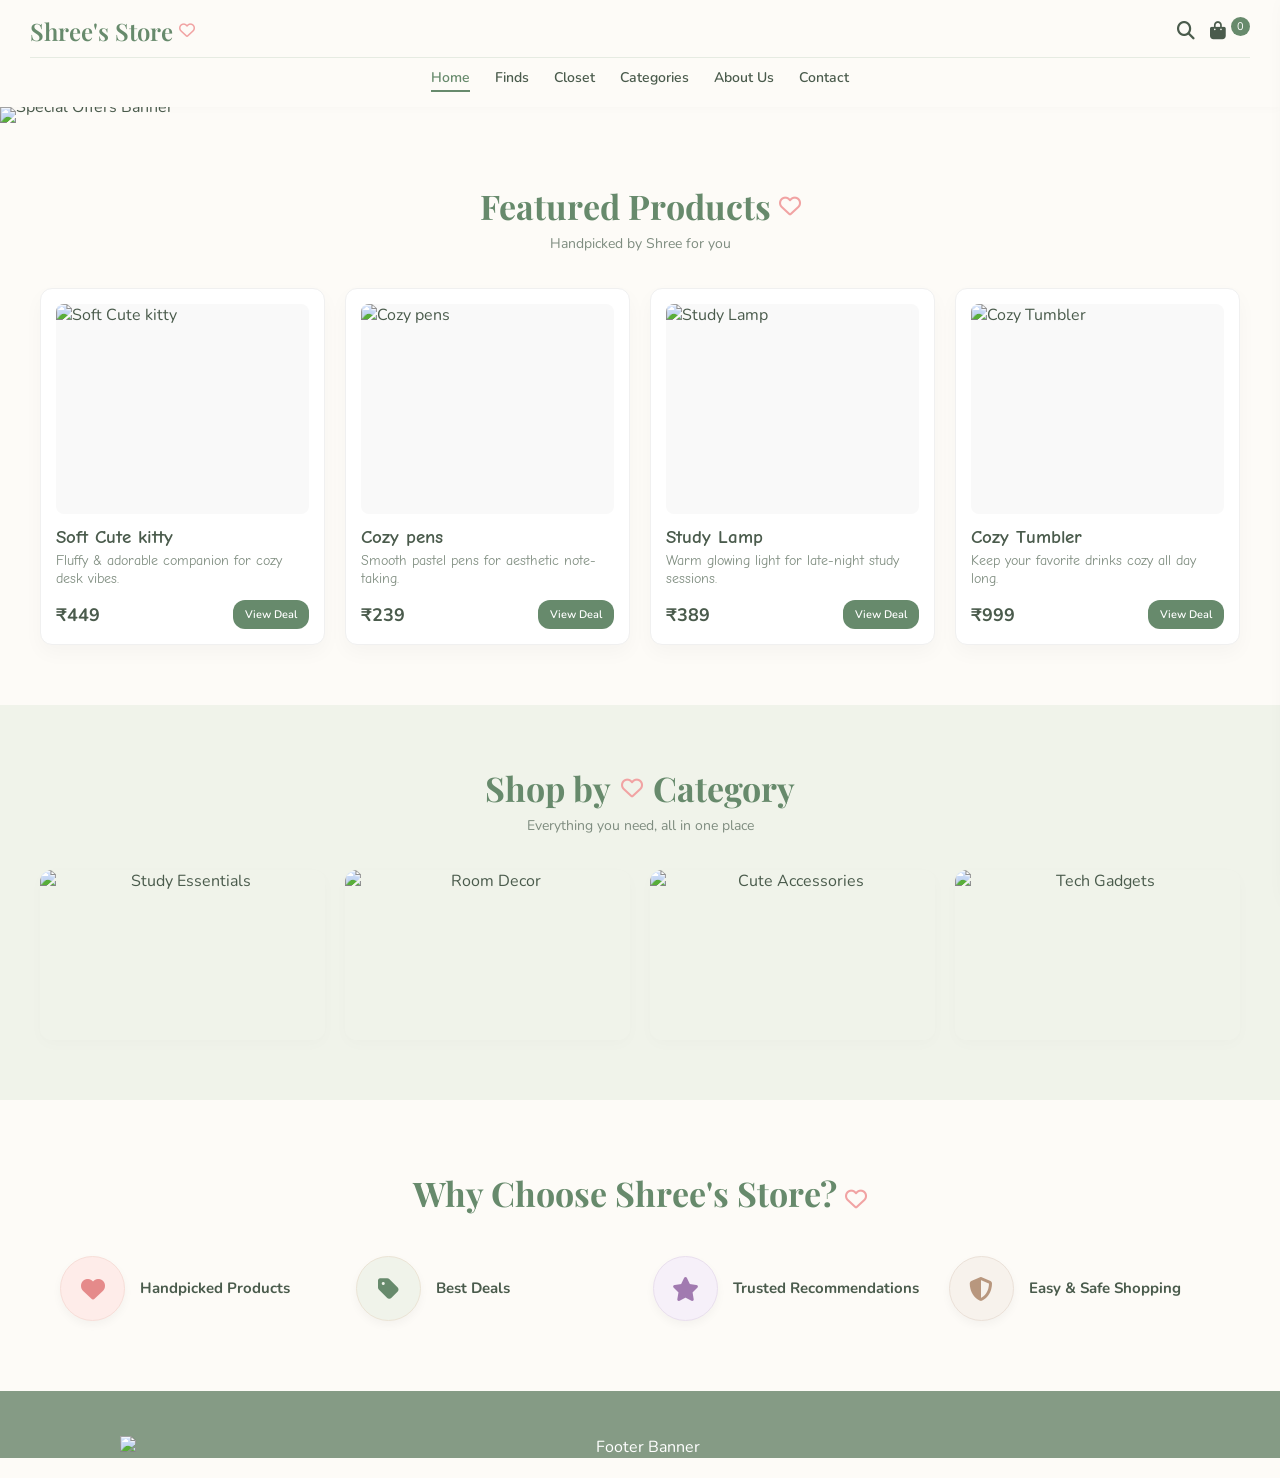
==== commit d9e22128: "Update index.html" ====
--- a/index.html
+++ b/index.html
@@ -40,6 +40,7 @@
 id="search-input"
 placeholder="Search for dresses, kurtis, shoes..."
 onkeyup="performSearch()">
+<div id="search-filter-controls" class="dynamic-filter-row"></div>
 <div id="search-results-container" class="search-results-grid">
 <p style="text-align: center; color: var(--text-light); font-size: 13px; grid-column: span 4; margin-top: 20px;">
 Type something to find your favorite picks 🤍
@@ -167,7 +168,34 @@
 <div id="closet-page" class="page-section products-bg">
 <section class="section-wrapper">
 <h2 class="section-title">
-Shree's Closet <i class="fa-regular fa-heart" style="color: var(--accent-pink);"></i> </h2> <p class="section-subtitle"> Aesthetic picks curated specially for your cozy space 🤍 </p> <div class="product-grid" id="closet-products"></div> </section> </div> <!-- PRODUCT DETAIL --> <div id="product-detail-page" class="page-section"> <div class="static-page-wrapper" id="detail-wrapper"></div> </div> <!-- CATEGORIES --> <div id="categories-page" class="page-section"> <div class="static-page-wrapper"> <h2>Explore Categories 🌿</h2> <p style="text-align: center; color: var(--text-light); margin-bottom: 35px;"> Handpicked aesthetic collections curated specially for your cozy space. </p> <div class="cat-detail-grid"> <div class="cat-detail-card" onclick="switchPage('finds-page', document.getElementById('nav-finds'))" style="cursor: pointer;"> <img src="https://i.ibb.co/VYfW70F4/file-00000000becc8208891c44f11d4fb2d6-1.png" alt="Study"> <div> <h3>Study Essentials</h3> <p> Lamps, aesthetic planners, cute pens & organizers for productive study vibes. </p> </div> </div> <div class="cat-detail-card" onclick="switchPage('finds-page', document.getElementById('nav-finds'))" style="cursor: pointer;"> <img src="https://i.ibb.co/chhFJTyX/file-00000000becc8208891c44f11d4fb2d6-2.png" alt="Decor"> <div> <h3>Room Decor</h3> <p> Cozy lights, artificial vases, and aesthetic touches to transform your room. </p> </div> </div> <div class="cat-detail-card" onclick="switchPage('finds-page', document.getElementById('nav-finds'))" style="cursor: pointer;"> <img src="https://i.ibb.co/gMX8kbVq/file-00000000becc8208891c44f11d4fb2d6-3.png" alt="Accessories"> <div> <h3>Cute Accessories</h3> <p> Adorable plushies, keychains, and tiny details that bring joy. </p> </div> </div> <div class="cat-detail-card" onclick="switchPage('finds-page', document.getElementById('nav-finds'))" style="cursor: pointer;"> <img src="https://i.ibb.co/pB8vZrZy/file-00000000becc8208891c44f11d4fb2d6-4.png" alt="Tech"> <div> <h3>Tech Gadgets</h3> <p> Pastel headphones, mini instant cameras, and aesthetic desk tech. </p> </div> </div> </div> </div> </div> <!-- ABOUT --> <div id="about-page" class="page-section"> <div class="static-page-wrapper"> <h2>About Us 🤍</h2> <div class="about-content" style="max-width: 850px; margin: 0 auto; text-align: left; line-height: 1.8;"> <div style="background: #F0F3EA; padding: 22px; border-radius: 12px; border: 1.5px solid #678A6C; margin-bottom: 25px;"> <h3 style="color: var(--primary-green); margin-bottom: 10px; font-size: 18px;"> ✨Welcome to Shree's Store Universe! 🌿
+Shree's Closet <i class="fa-regular fa-heart" style="color: var(--accent-pink);"></i> </h2> <p class="section-subtitle"> Aesthetic picks curated specially for your cozy space 🤍 </p> <div class="product-grid" id="closet-products"></div> </section> </div> <!-- PRODUCT DETAIL --> <div id="product-detail-page" class="page-section"> <div class="static-page-wrapper" id="detail-wrapper"></div> </div> <!-- CATEGORIES -->
+<div id="categories-page" class="page-section">
+  <div class="static-page-wrapper categories-page-wrapper">
+    <h2>Explore Categories 🌿</h2>
+    <p class="category-page-intro">Shop by what you are looking for — from cute fashion to cozy decor, toys, jewellery and more.</p>
+
+    <div class="store-category-grid">
+      <button class="store-category-card" onclick="openCategory('clothes')"><span class="category-icon"><i class="fa-solid fa-shirt"></i></span><strong>Clothes</strong><small>Girls, boys, kids & more</small></button>
+      <button class="store-category-card" onclick="openCategory('footwear')"><span class="category-icon"><i class="fa-solid fa-shoe-prints"></i></span><strong>Footwear</strong><small>Shoes, sandals & slippers</small></button>
+      <button class="store-category-card" onclick="openCategory('jewellery')"><span class="category-icon"><i class="fa-regular fa-gem"></i></span><strong>Jewellery & Accessories</strong><small>Earrings, bags, hair & more</small></button>
+      <button class="store-category-card" onclick="openCategory('watches')"><span class="category-icon"><i class="fa-regular fa-clock"></i></span><strong>Watches</strong><small>Smart & everyday watches</small></button>
+      <button class="store-category-card" onclick="openCategory('bags')"><span class="category-icon"><i class="fa-solid fa-bag-shopping"></i></span><strong>Bags & Wallets</strong><small>Handbags, backpacks & more</small></button>
+      <button class="store-category-card" onclick="openCategory('toys')"><span class="category-icon"><i class="fa-solid fa-puzzle-piece"></i></span><strong>Toys & Games</strong><small>Plushies, robots & playtime</small></button>
+      <button class="store-category-card" onclick="openCategory('beauty')"><span class="category-icon"><i class="fa-solid fa-wand-magic-sparkles"></i></span><strong>Beauty & Self Care</strong><small>Little glow-up essentials</small></button>
+      <button class="store-category-card" onclick="openCategory('decor')"><span class="category-icon"><i class="fa-solid fa-house"></i></span><strong>Room Decor</strong><small>Cozy lights, frames & decor</small></button>
+      <button class="store-category-card" onclick="openCategory('tech')"><span class="category-icon"><i class="fa-solid fa-headphones"></i></span><strong>Tech & Study</strong><small>Gadgets, stationery & desk picks</small></button>
+      <button class="store-category-card all-category-card" onclick="openCategory('all')"><span class="category-icon"><i class="fa-solid fa-sparkles"></i></span><strong>View All</strong><small>All store products</small></button>
+    </div>
+
+    <section id="category-results-container" class="category-results-section">
+      <h2 id="category-results-title">All Products <i class="fa-regular fa-heart"></i></h2>
+      <p id="category-results-subtitle" class="category-page-intro">Browse everything in one cozy place.</p>
+      <div id="category-filter-controls" class="dynamic-filter-row"></div>
+      <div id="category-products-grid" class="product-grid category-products-grid"></div>
+    </section>
+  </div>
+</div>
+<!-- ABOUT --> <div id="about-page" class="page-section"> <div class="static-page-wrapper"> <h2>About Us 🤍</h2> <div class="about-content" style="max-width: 850px; margin: 0 auto; text-align: left; line-height: 1.8;"> <div style="background: #F0F3EA; padding: 22px; border-radius: 12px; border: 1.5px solid #678A6C; margin-bottom: 25px;"> <h3 style="color: var(--primary-green); margin-bottom: 10px; font-size: 18px;"> ✨Welcome to Shree's Store Universe! 🌿
 </h3>
 <p style="margin-bottom: 10px; font-size: 14px;">
 Aapke man me ye sawal aa raha hoga ki yahan **Finds** aur **Closet** do
--- a/style.css
+++ b/style.css
@@ -1,270 +1,368 @@
 :root {
-    --bg-main: #FDFBF7;
-    --bg-category: #F0F3EA;
-    --primary-green: #678A6C;
-    --text-dark: #4A5B4C;
-    --text-light: #7E8C7F;
-    --footer-bg: #859B85;
-    --accent-pink: #F1A3A3;
-}
-
+--bg-main: #FDFBF7;
+--bg-category: #F0F3EA;
+--primary-green: #678A6C;
+--text-dark: #4A5B4C;
+--text-light: #7E8C7F;
+--footer-bg: #859B85;
+--accent-pink: #F1A3A3;
+}
 * { margin: 0; padding: 0; box-sizing: border-box; }
-body { 
-    font-family: 'Nunito', sans-serif; 
-    background-color: var(--bg-main); 
-    color: var(--text-dark); 
-    width: 100%; 
-    overflow-x: hidden; 
-    position: relative; 
-    scroll-behavior: smooth; 
-    padding-bottom: calc(env(safe-area-inset-bottom) + 20px); 
+body {
+font-family: 'Nunito', sans-serif;
+background-color: var(--bg-main);
+color: var(--text-dark);
+width: 100%;
+overflow-x: hidden;
+position: relative;
+scroll-behavior: smooth;
+padding-bottom: calc(env(safe-area-inset-bottom) + 20px);
 }
 h1, h2, h3, .logo { font-family: 'Playfair Display', serif; color: var(--primary-green); }
 a { text-decoration: none; color: inherit; cursor: pointer; }
-
 /* Header Layout - Stable & Fixed at Top */
-header { display: flex; flex-direction: column; gap: 10px; padding: 15px 30px; background-color: var(--bg-main); position: sticky; top: 0; z-index: 1000; box-shadow: 0 2px 10px rgba(0,0,0,0.02); -webkit-backface-visibility: hidden; backface-visibility: hidden; will-change: transform; }
-
+header { display: flex; flex-direction: column; gap: 10px; padding: 15px 30px;
+background-color: var(--bg-main); position: sticky; top: 0; z-index: 1000; box-shadow: 0 2px
+10px rgba(0,0,0,0.02); -webkit-backface-visibility: hidden; backface-visibility: hidden;
+will-change: transform; }
 .header-top { display: flex; justify-content: space-between; align-items: center; width: 100%; }
-
-.logo { font-size: 24px; font-weight: 600; display: flex; align-items: center; -webkit-tap-highlight-color: transparent; cursor: default; user-select: none; }
+.logo { font-size: 24px; font-weight: 600; display: flex; align-items: center;
+-webkit-tap-highlight-color: transparent; cursor: default; user-select: none; }
 .logo-text { display: inline-flex; align-items: center; gap: 6px; white-space: nowrap; }
-.logo-heart { color: var(--accent-pink); font-size: 16px; font-weight: 400; display: inline-block; margin-top: -2px; }
-
-nav { width: 100%; overflow-x: auto; scrollbar-width: none; -ms-overflow-style: none; border-top: 1px solid rgba(103, 138, 108, 0.15); padding-top: 8px; }
+.logo-heart { color: var(--accent-pink); font-size: 16px; font-weight: 400; display: inline-block;
+margin-top: -2px; }
+nav { width: 100%; overflow-x: auto; scrollbar-width: none; -ms-overflow-style: none;
+border-top: 1px solid rgba(103, 138, 108, 0.15); padding-top: 8px; }
 nav::-webkit-scrollbar { display: none; }
-nav ul { display: flex; list-style: none; gap: 25px; white-space: nowrap; justify-content: center; }
-
-nav ul li a { font-size: 14px; font-weight: 600; transition: color 0.3s ease; color: var(--text-dark); cursor: pointer; display: inline-block; -webkit-tap-highlight-color: transparent; }
-nav ul li a.active, nav ul li a:hover { color: var(--primary-green); border-bottom: 2px solid var(--primary-green); padding-bottom: 3px; }
-
+nav ul { display: flex; list-style: none; gap: 25px; white-space: nowrap; justify-content: center;
+}
+nav ul li a { font-size: 14px; font-weight: 600; transition: color 0.3s ease; color:
+var(--text-dark); cursor: pointer; display: inline-block; -webkit-tap-highlight-color: transparent;
+}
+nav ul li a.active, nav ul li a:hover { color: var(--primary-green); border-bottom: 2px solid
+var(--primary-green); padding-bottom: 3px; }
 .header-right { display: flex; align-items: center; gap: 15px; font-size: 18px; flex-shrink: 0; }
-.cart-badge { background-color: var(--primary-green); color: white; font-size: 11px; padding: 2px 6px; border-radius: 10px; vertical-align: super; }
-
+.cart-badge { background-color: var(--primary-green); color: white; font-size: 11px; padding:
+2px 6px; border-radius: 10px; vertical-align: super; }
 /* SEARCH MODAL OVERLAY */
-.search-modal-overlay { position: fixed; inset: 0; background: rgba(0,0,0,0.7); z-index: 99999; display: flex; align-items: flex-start; justify-content: center; padding-top: 80px; backdrop-filter: blur(4px); }
-.search-modal-content { background: #ffffff; width: 90%; max-width: 600px; border-radius: 16px; padding: 25px; box-shadow: 0 10px 30px rgba(0,0,0,0.2); border: 1.5px solid #EBE4D5; }
-.search-header-row { display: flex; justify-content: space-between; align-items: center; margin-bottom: 15px; }
+.search-modal-overlay { position: fixed; inset: 0; background: rgba(0,0,0,0.7); z-index: 99999;
+display: flex; align-items: flex-start; justify-content: center; padding-top: 80px; backdrop-filter:
+blur(4px); }
+.search-modal-content { background: #ffffff; width: 90%; max-width: 600px; border-radius:
+16px; padding: 25px; box-shadow: 0 10px 30px rgba(0,0,0,0.2); border: 1.5px solid
+#EBE4D5; }
+.search-header-row { display: flex; justify-content: space-between; align-items: center;
+margin-bottom: 15px; }
 .search-header-row h3 { font-size: 20px; color: var(--primary-green); }
 .close-search { font-size: 26px; cursor: pointer; color: var(--text-dark); }
-.search-modal-content input { width: 100%; padding: 12px 16px; border: 1.5px solid #678A6C; border-radius: 10px; font-family: 'Nunito', sans-serif; font-size: 15px; outline: none; background: #FAFAF5; color: var(--text-dark); margin-bottom: 20px; }
-.search-results-grid { max-height: 50vh; overflow-y: auto; display: grid; grid-template-columns: repeat(2, 1fr); gap: 12px; }
-
+.search-modal-content input { width: 100%; padding: 12px 16px; border: 1.5px solid
+#678A6C; border-radius: 10px; font-family: 'Nunito', sans-serif; font-size: 15px; outline: none;
+background: #FAFAF5; color: var(--text-dark); margin-bottom: 20px; }
+.search-results-grid { max-height: 50vh; overflow-y: auto; display: grid;
+grid-template-columns: repeat(2, 1fr); gap: 12px; }
 /* PAGE SWITCHING SYSTEM */
 .page-section { display: none; }
 .page-section.active-page { display: block; }
-
 /* HERO SECTION */
-.hero { width: 100%; background-color: var(--bg-main); display: flex; flex-direction: column; position: relative; }
-.hero-banner-link { width: 100%; height: auto; line-height: 0; display: block; position: relative; -webkit-tap-highlight-color: transparent; cursor: pointer; }
+.hero { width: 100%; background-color: var(--bg-main); display: flex; flex-direction: column;
+position: relative; }
+.hero-banner-link { width: 100%; height: auto; line-height: 0; display: block; position: relative;
+-webkit-tap-highlight-color: transparent; cursor: pointer; }
 .hero-banner-link img { width: 100%; height: auto; object-fit: cover; display: block; }
-
 .section-wrapper { padding: 60px 40px; text-align: center; }
-.section-title { font-size: 34px; margin-bottom: 5px; display: flex; align-items: center; justify-content: center; gap: 8px; flex-wrap: wrap; }
+.section-title { font-size: 34px; margin-bottom: 5px; display: flex; align-items: center;
+justify-content: center; gap: 8px; flex-wrap: wrap; }
 .section-title i { color: var(--accent-pink); font-size: 22px; }
 .section-subtitle { color: var(--text-light); font-size: 14px; margin-bottom: 35px; }
-
 .product-grid { display: grid; grid-template-columns: repeat(4, 1fr); gap: 20px; }
-.product-card { background: white; border-radius: 12px; padding: 15px; text-align: left; box-shadow: 0 8px 20px rgba(0,0,0,0.03); border: 1px solid #f0f0f0; display: flex; flex-direction: column; }
-.product-card h3 { font-family: 'Comic Neue', cursive, sans-serif; font-size: 19px; font-weight: 700; color: var(--text-dark); margin-bottom: 4px; cursor: pointer; }
+.product-card { background: white; border-radius: 12px; padding: 15px; text-align: left;
+box-shadow: 0 8px 20px rgba(0,0,0,0.03); border: 1px solid #f0f0f0; display: flex;
+flex-direction: column; }
+.product-card h3 { font-family: 'Comic Neue', cursive, sans-serif; font-size: 19px; font-weight:
+700; color: var(--text-dark); margin-bottom: 4px; cursor: pointer; }
 .product-card h3:hover { color: var(--primary-green); }
-.product-card p { font-family: 'Comic Neue', cursive, sans-serif; font-size: 14px; color: var(--text-light); margin-bottom: 12px; line-height: 1.3; height: 36px; overflow: hidden; display: -webkit-box; -webkit-line-clamp: 2; -webkit-box-orient: vertical; flex-grow: 1; }
-.price-row { display: flex; justify-content: space-between; align-items: center; margin-top: auto; gap: 6px; flex-wrap: wrap; }
+.product-card p { font-family: 'Comic Neue', cursive, sans-serif; font-size: 14px; color:
+var(--text-light); margin-bottom: 12px; line-height: 1.3; height: 36px; overflow: hidden;
+display: -webkit-box; -webkit-line-clamp: 2; -webkit-box-orient: vertical; flex-grow: 1; }
+.price-row { display: flex; justify-content: space-between; align-items: center; margin-top:
+auto; gap: 6px; flex-wrap: wrap; }
 .price { font-weight: 700; font-size: 18px; }
 .btn-group { display: flex; gap: 5px; }
-.btn-small { background-color: var(--primary-green); color: white; padding: 7px 12px; border-radius: 12px; font-size: 11px; font-weight: 600; border: none; cursor: pointer; text-decoration: none; display: inline-block; text-align: center; transition: opacity 0.3s; }
+.btn-small { background-color: var(--primary-green); color: white; padding: 7px 12px;
+border-radius: 12px; font-size: 11px; font-weight: 600; border: none; cursor: pointer;
+text-decoration: none; display: inline-block; text-align: center; transition: opacity 0.3s; }
 .btn-small:hover { opacity: 0.9; }
 .btn-cart { background-color: #F1A3A3; color: #4A5B4C; }
-
-.single-img-container { width: 100%; height: 210px; margin-bottom: 12px; background-color: #f9f9f9; border-radius: 8px; overflow: hidden; display: flex; align-items: center; justify-content: center; cursor: pointer; }
-.single-img-container img { width: 100%; height: 100%; object-fit: cover; transition: transform 0.3s ease; display: block; }
+.single-img-container { width: 100%; height: 210px; margin-bottom: 12px; background-color:
+#f9f9f9; border-radius: 8px; overflow: hidden; display: flex; align-items: center;
+justify-content: center; cursor: pointer; }
+.single-img-container img { width: 100%; height: 100%; object-fit: cover; transition: transform
+0.3s ease; display: block; }
 .product-card:hover .single-img-container img { transform: scale(1.05); }
-
 .products-bg { background-color: #FAFAF7; min-height: 600px;}
-.swipe-gallery-container { width: 100%; height: 210px; margin-bottom: 12px; background-color: #f9f9f9; border-radius: 8px; display: flex; overflow-x: auto; scroll-snap-type: x mandatory; scrollbar-width: none; -ms-overflow-style: none; gap: 0; }
+.swipe-gallery-container { width: 100%; height: 210px; margin-bottom: 12px;
+background-color: #f9f9f9; border-radius: 8px; display: flex; overflow-x: auto;
+scroll-snap-type: x mandatory; scrollbar-width: none; -ms-overflow-style: none; gap: 0; }
 .swipe-gallery-container::-webkit-scrollbar { display: none; }
-.swipe-img-item { min-width: 100%; height: 100%; scroll-snap-align: center; display: flex; align-items: center; justify-content: center; cursor: zoom-in; }
+.swipe-img-item { min-width: 100%; height: 100%; scroll-snap-align: center; display: flex;
+align-items: center; justify-content: center; cursor: zoom-in; }
 .swipe-img-item img { width: 100%; height: 100%; object-fit: cover; display: block; }
-
 /* LIGHTBOX */
-.lightbox-modal { display: none; position: fixed; z-index: 99999; left: 0; top: 0; width: 100%; height: 100%; background-color: rgba(0, 0, 0, 0.92); align-items: center; justify-content: center; overflow: hidden; touch-action: none; }
-.lightbox-content { position: relative; width: 85vw; max-width: 400px; height: 65vh; background: #ffffff; border-radius: 12px; display: flex; align-items: center; justify-content: center; padding: 6px; box-shadow: 0 10px 30px rgba(0,0,0,0.5); overflow: auto; touch-action: pan-x pan-y pinch-zoom; }
-.lightbox-img { width: 100%; height: 100%; object-fit: contain; border-radius: 6px; display: block; transition: transform 0.2s ease; transform-origin: center; }
-
-.close-lightbox { position: fixed; top: 20px; right: 20px; color: white; font-size: 26px; font-weight: bold; cursor: pointer; z-index: 100005; background: rgba(0, 0, 0, 0.7); width: 40px; height: 40px; border-radius: 50%; display: flex; align-items: center; justify-content: center; line-height: 1; border: 2px solid rgba(255,255,255,0.8); -webkit-tap-highlight-color: transparent; }
+.lightbox-modal { display: none; position: fixed; z-index: 99999; left: 0; top: 0; width: 100%;
+height: 100%; background-color: rgba(0, 0, 0, 0.92); align-items: center; justify-content:
+center; overflow: hidden; touch-action: none; }
+.lightbox-content { position: relative; width: 85vw; max-width: 400px; height: 65vh;
+background: #ffffff; border-radius: 12px; display: flex; align-items: center; justify-content:
+center; padding: 6px; box-shadow: 0 10px 30px rgba(0,0,0,0.5); overflow: auto; touch-action:
+pan-x pan-y pinch-zoom; }
+.lightbox-img { width: 100%; height: 100%; object-fit: contain; border-radius: 6px; display:
+block; transition: transform 0.2s ease; transform-origin: center; }
+.close-lightbox { position: fixed; top: 20px; right: 20px; color: white; font-size: 26px;
+font-weight: bold; cursor: pointer; z-index: 100005; background: rgba(0, 0, 0, 0.7); width:
+40px; height: 40px; border-radius: 50%; display: flex; align-items: center; justify-content:
+center; line-height: 1; border: 2px solid rgba(255,255,255,0.8); -webkit-tap-highlight-color:
+transparent; }
 .close-lightbox:hover { color: var(--accent-pink); background: black; }
-
-.lightbox-nav { position: fixed; top: 50%; transform: translateY(-50%); color: white; font-size: 20px; cursor: pointer; user-select: none; z-index: 100005; background: rgba(0, 0, 0, 0.7); border-radius: 50%; width: 42px; height: 42px; display: flex; align-items: center; justify-content: center; border: 2px solid rgba(255,255,255,0.8); -webkit-tap-highlight-color: transparent; }
+.lightbox-nav { position: fixed; top: 50%; transform: translateY(-50%); color: white; font-size:
+20px; cursor: pointer; user-select: none; z-index: 100005; background: rgba(0, 0, 0, 0.7);
+border-radius: 50%; width: 42px; height: 42px; display: flex; align-items: center;
+justify-content: center; border: 2px solid rgba(255,255,255,0.8); -webkit-tap-highlight-color:
+transparent; }
 .lightbox-nav:hover { color: var(--accent-pink); background: black; }
 .lightbox-prev { left: 15px; }
 .lightbox-next { right: 15px; }
-
 /* TOAST */
-.cozy-toast { position: fixed; bottom: calc(30px + env(safe-area-inset-bottom)); left: 50%; transform: translateX(-50%) translateY(100px); background-color: #ffffff; color: #4A5B4C; padding: 10px 18px; border-radius: 30px; font-weight: 700; font-size: 13px; box-shadow: 0 8px 25px rgba(0,0,0,0.15); border: 1.5px solid #F1A3A3; z-index: 999999; display: flex; align-items: center; gap: 10px; transition: transform 0.3s ease, opacity 0.3s ease; opacity: 0; pointer-events: none; }
+.cozy-toast { position: fixed; bottom: calc(30px + env(safe-area-inset-bottom)); left: 50%;
+transform: translateX(-50%) translateY(100px); background-color: #ffffff; color: #4A5B4C;
+padding: 10px 18px; border-radius: 30px; font-weight: 700; font-size: 13px; box-shadow: 0
+8px 25px rgba(0,0,0,0.15); border: 1.5px solid #F1A3A3; z-index: 999999; display: flex;
+align-items: center; gap: 10px; transition: transform 0.3s ease, opacity 0.3s ease; opacity: 0;
+pointer-events: none; }
 .cozy-toast.show { transform: translateX(-50%) translateY(0); opacity: 1; }
 .cozy-toast img { width: 32px; height: 32px; object-fit: cover; border-radius: 6px; }
-
 /* CART DRAWER */
-.cart-drawer { position: fixed; top: 0; right: -400px; width: 380px; max-width: 100%; height: 100%; background: white; z-index: 100000; box-shadow: -5px 0 25px rgba(0,0,0,0.1); transition: right 0.3s ease; display: flex; flex-direction: column; padding-bottom: env(safe-area-inset-bottom); }
+.cart-drawer { position: fixed; top: 0; right: -400px; width: 380px; max-width: 100%; height:
+100%; background: white; z-index: 100000; box-shadow: -5px 0 25px rgba(0,0,0,0.1);
+transition: right 0.3s ease; display: flex; flex-direction: column; padding-bottom:
+env(safe-area-inset-bottom); }
 .cart-drawer.open { right: 0; }
-.cart-header { padding: 20px; background: var(--bg-category); display: flex; justify-content: space-between; align-items: center; border-bottom: 1px solid #eee; }
+.cart-header { padding: 20px; background: var(--bg-category); display: flex; justify-content:
+space-between; align-items: center; border-bottom: 1px solid #eee; }
 .cart-header h3 { font-size: 20px; color: var(--primary-green); }
 .close-cart { font-size: 22px; cursor: pointer; color: var(--text-dark); }
-.cart-body { padding: 20px; flex-grow: 1; overflow-y: auto; display: flex; flex-direction: column; gap: 15px; }
-.cart-item { display: flex; gap: 12px; align-items: center; background: #fafafa; padding: 10px; border-radius: 8px; border: 1px solid #eee; }
-.cart-item img { width: 60px; height: 60px; object-fit: cover; border-radius: 6px; cursor: pointer; }
+.cart-body { padding: 20px; flex-grow: 1; overflow-y: auto; display: flex; flex-direction: column;
+gap: 15px; }
+.cart-item { display: flex; gap: 12px; align-items: center; background: #fafafa; padding: 10px;
+border-radius: 8px; border: 1px solid #eee; }
+.cart-item img { width: 60px; height: 60px; object-fit: cover; border-radius: 6px; cursor:
+pointer; }
 .cart-item-details { flex-grow: 1; text-align: left; }
-.cart-item-details h4 { font-size: 14px; font-weight: 700; color: var(--text-dark); margin-bottom: 3px; cursor: pointer; }
+.cart-item-details h4 { font-size: 14px; font-weight: 700; color: var(--text-dark); margin-bottom:
+3px; cursor: pointer; }
 .cart-item-details h4:hover { color: var(--primary-green); }
 .cart-item-details p { font-size: 13px; color: var(--text-light); margin-bottom: 5px; }
 .qty-control { display: flex; align-items: center; gap: 8px; font-size: 13px; font-weight: 700; }
-.qty-btn { background: #eee; border: none; width: 22px; height: 22px; border-radius: 50%; cursor: pointer; font-weight: bold; display: flex; align-items: center; justify-content: center; }
+.qty-btn { background: #eee; border: none; width: 22px; height: 22px; border-radius: 50%;
+cursor: pointer; font-weight: bold; display: flex; align-items: center; justify-content: center; }
 .qty-btn:hover { background: var(--primary-green); color: white; }
 .remove-item { color: #e58a8a; cursor: pointer; font-size: 16px; padding: 5px; }
-.cart-footer { padding: 20px; border-top: 1px solid #eee; background: #fff; display: flex; flex-direction: column; gap: 10px; padding-bottom: calc(20px + env(safe-area-inset-bottom)); }
-.cart-total { display: flex; justify-content: space-between; font-size: 18px; font-weight: 700; color: var(--text-dark); }
-.btn-checkout { background-color: var(--primary-green); color: white; padding: 12px; border-radius: 8px; font-weight: 700; border: none; cursor: pointer; text-align: center; width: 100%; transition: opacity 0.3s; }
+.cart-footer { padding: 20px; border-top: 1px solid #eee; background: #fff; display: flex;
+flex-direction: column; gap: 10px; padding-bottom: calc(20px + env(safe-area-inset-bottom));
+}
+.cart-total { display: flex; justify-content: space-between; font-size: 18px; font-weight: 700;
+color: var(--text-dark); }
+.btn-checkout { background-color: var(--primary-green); color: white; padding: 12px;
+border-radius: 8px; font-weight: 700; border: none; cursor: pointer; text-align: center; width:
+100%; transition: opacity 0.3s; }
 .btn-checkout:hover { opacity: 0.9; }
-
 /* CHECKOUT & SUCCESS PAGE */
-.checkout-container { max-width: 600px; margin: 40px auto; background: white; padding: 30px; border-radius: 15px; box-shadow: 0 5px 20px rgba(0,0,0,0.04); text-align: left; }
-.checkout-container h2 { font-size: 28px; color: var(--primary-green); margin-bottom: 20px; text-align: center; }
+.checkout-container { max-width: 600px; margin: 40px auto; background: white; padding:
+30px; border-radius: 15px; box-shadow: 0 5px 20px rgba(0,0,0,0.04); text-align: left; }
+.checkout-container h2 { font-size: 28px; color: var(--primary-green); margin-bottom: 20px;
+text-align: center; }
 .form-group { margin-bottom: 15px; }
-.form-group label { display: block; font-size: 13px; font-weight: 700; margin-bottom: 6px; color: var(--text-dark); }
-.form-group input, .form-group textarea, .form-group select { width: 100%; padding: 10px 12px; border: 1px solid #ddd; border-radius: 8px; font-family: 'Nunito', sans-serif; font-size: 14px; outline: none; }
-.form-group input:focus, .form-group textarea:focus, .form-group select:focus { border-color: var(--primary-green); }
-
-.btn-place-order { background-color: var(--primary-green); color: white; padding: 12px; border-radius: 8px; font-weight: 700; border: none; cursor: pointer; width: 100%; font-size: 16px; margin-top: 10px; transition: opacity 0.3s; }
+.form-group label { display: block; font-size: 13px; font-weight: 700; margin-bottom: 6px;
+color: var(--text-dark); }
+.form-group input, .form-group textarea, .form-group select { width: 100%; padding: 10px
+12px; border: 1px solid #ddd; border-radius: 8px; font-family: 'Nunito', sans-serif; font-size:
+14px; outline: none; }
+.form-group input:focus, .form-group textarea:focus, .form-group select:focus { border-color:
+var(--primary-green); }
+.btn-place-order { background-color: var(--primary-green); color: white; padding: 12px;
+border-radius: 8px; font-weight: 700; border: none; cursor: pointer; width: 100%; font-size:
+16px; margin-top: 10px; transition: opacity 0.3s; }
 .btn-place-order:hover { opacity: 0.9; }
-.success-box { max-width: 600px; margin: 50px auto; background: white; padding: 40px; border-radius: 15px; box-shadow: 0 5px 20px rgba(0,0,0,0.04); text-align: center; }
+.success-box { max-width: 600px; margin: 50px auto; background: white; padding: 40px;
+border-radius: 15px; box-shadow: 0 5px 20px rgba(0,0,0,0.04); text-align: center; }
 .success-box i { font-size: 50px; color: var(--primary-green); margin-bottom: 15px; }
 .success-box h2 { color: var(--primary-green); margin-bottom: 10px; }
 .success-box p { color: var(--text-light); margin-bottom: 20px; line-height: 1.6; }
-
 /* PRODUCT DETAIL */
-.detail-container { max-width: 850px; margin: 30px auto; background: white; padding: 25px; border-radius: 12px; box-shadow: 0 5px 20px rgba(0,0,0,0.03); display: flex; gap: 30px; text-align: left; align-items: flex-start; }
-.detail-gallery-box { width: 350px; min-width: 350px; display: flex; flex-direction: column; gap: 10px; }
-.detail-swipe-container { width: 100%; height: 320px; background: #f9f9f9; border-radius: 10px; display: flex; overflow-x: auto; scroll-snap-type: x mandatory; scrollbar-width: none; -ms-overflow-style: none; gap: 0; }
+.detail-container { max-width: 850px; margin: 30px auto; background: white; padding: 25px;
+border-radius: 12px; box-shadow: 0 5px 20px rgba(0,0,0,0.03); display: flex; gap: 30px;
+text-align: left; align-items: flex-start; }
+.detail-gallery-box { width: 350px; min-width: 350px; display: flex; flex-direction: column; gap:
+10px; }
+.detail-swipe-container { width: 100%; height: 320px; background: #f9f9f9; border-radius:
+10px; display: flex; overflow-x: auto; scroll-snap-type: x mandatory; scrollbar-width: none;
+-ms-overflow-style: none; gap: 0; }
 .detail-swipe-container::-webkit-scrollbar { display: none; }
-.detail-swipe-item { min-width: 100%; height: 100%; scroll-snap-align: center; display: flex; align-items: center; justify-content: center; }
-.detail-swipe-item img { width: 100%; height: 100%; object-fit: cover; display: block; border-radius: 10px; }
+.detail-swipe-item { min-width: 100%; height: 100%; scroll-snap-align: center; display: flex;
+align-items: center; justify-content: center; }
+.detail-swipe-item img { width: 100%; height: 100%; object-fit: cover; display: block;
+border-radius: 10px; }
 .detail-info { display: flex; flex-direction: column; gap: 12px; flex-grow: 1; }
-.detail-info h2 { font-family: 'Playfair Display', serif; font-size: 24px; color: var(--primary-green); margin-bottom: 0; }
+.detail-info h2 { font-family: 'Playfair Display', serif; font-size: 24px; color:
+var(--primary-green); margin-bottom: 0; }
 .detail-info .price { font-size: 20px; font-weight: 700; color: var(--text-dark); }
-.detail-info p { font-family: 'Comic Neue', cursive, sans-serif; font-size: 14px; color: var(--text-light); line-height: 1.5; }
-.btn-back { background: var(--bg-category); color: var(--primary-green); padding: 6px 14px; border-radius: 8px; font-weight: 600; display: inline-block; margin-bottom: 15px; border: none; cursor: pointer; font-size: 13px; }
-
+.detail-info p { font-family: 'Comic Neue', cursive, sans-serif; font-size: 14px; color:
+var(--text-light); line-height: 1.5; }
+.btn-back { background: var(--bg-category); color: var(--primary-green); padding: 6px 14px;
+border-radius: 8px; font-weight: 600; display: inline-block; margin-bottom: 15px; border:
+none; cursor: pointer; font-size: 13px; }
 /* VARIANTS */
 .variant-section { margin-top: 10px; margin-bottom: 5px; }
 .variant-title { font-size: 13px; font-weight: 700; color: var(--text-dark); margin-bottom: 6px; }
 .variant-options { display: flex; gap: 8px; flex-wrap: wrap; }
-.variant-btn { padding: 6px 12px; background: #FAFAF5; border: 1.5px solid #EBE4D5; border-radius: 8px; font-size: 12px; font-weight: 600; color: var(--text-dark); cursor: pointer; transition: all 0.2s ease; }
+.variant-btn { padding: 6px 12px; background: #FAFAF5; border: 1.5px solid #EBE4D5;
+border-radius: 8px; font-size: 12px; font-weight: 600; color: var(--text-dark); cursor: pointer;
+transition: all 0.2s ease; }
 .variant-btn:hover { border-color: var(--primary-green); }
-.variant-btn.active-variant { background: var(--bg-category); border-color: var(--primary-green); color: var(--primary-green); font-weight: 700; box-shadow: 0 2px 5px rgba(103,138,108,0.15); }
-
+.variant-btn.active-variant { background: var(--bg-category); border-color:
+var(--primary-green); color: var(--primary-green); font-weight: 700; box-shadow: 0 2px 5px
+rgba(103,138,108,0.15); }
 /* CATEGORIES */
-.category-section { background-color: var(--bg-category); padding: 60px 40px; text-align: center; }
-.category-subtitle { color: var(--text-light); font-size: 14px; margin-bottom: 35px; margin-top: -5px; }
+.category-section { background-color: var(--bg-category); padding: 60px 40px; text-align:
+center; }
+.category-subtitle { color: var(--text-light); font-size: 14px; margin-bottom: 35px; margin-top:
+-5px; }
 .category-grid { display: grid; grid-template-columns: repeat(4, 1fr); gap: 20px; }
-.category-card { position: relative; border-radius: 12px; overflow: hidden; height: 170px; box-shadow: 0 4px 15px rgba(0,0,0,0.02); cursor: pointer; -webkit-tap-highlight-color: transparent; }
-.category-card img { width: 100%; height: 100%; object-fit: cover; transition: transform 0.3s ease; display: block; }
+.category-card { position: relative; border-radius: 12px; overflow: hidden; height: 170px;
+box-shadow: 0 4px 15px rgba(0,0,0,0.02); cursor: pointer; -webkit-tap-highlight-color:
+transparent; }
+.category-card img { width: 100%; height: 100%; object-fit: cover; transition: transform 0.3s
+ease; display: block; }
 .category-card:hover img { transform: scale(1.05); }
-
 /* WHY CHOOSE SECTION (Original Clean Layout with Icons) */
-.why-choose-section { background-color: var(--bg-main); padding: 70px 60px; text-align: center; }
-.why-choose-grid { display: grid; grid-template-columns: repeat(4, 1fr); gap: 25px; margin-top: 40px; max-width: 1200px; margin-left: auto; margin-right: auto; align-items: center; }
+.why-choose-section { background-color: var(--bg-main); padding: 70px 60px; text-align:
+center; }
+.why-choose-grid { display: grid; grid-template-columns: repeat(4, 1fr); gap: 25px;
+margin-top: 40px; max-width: 1200px; margin-left: auto; margin-right: auto; align-items:
+center; }
 .why-choose-item { display: flex; align-items: center; gap: 15px; text-align: left; }
-.why-icon-circle { width: 65px; height: 65px; min-width: 65px; min-height: 65px; border-radius: 50%; display: flex; align-items: center; justify-content: center; box-shadow: 0 4px 10px rgba(0,0,0,0.04); flex-shrink: 0; transition: transform 0.3s; }
-.why-icon-circle i { font-size: 24px; width: 24px; height: 24px; display: flex; align-items: center; justify-content: center; }
+.why-icon-circle { width: 65px; height: 65px; min-width: 65px; min-height: 65px;
+border-radius: 50%; display: flex; align-items: center; justify-content: center; box-shadow: 0
+4px 10px rgba(0,0,0,0.04); flex-shrink: 0; transition: transform 0.3s; }
+.why-icon-circle i { font-size: 24px; width: 24px; height: 24px; display: flex; align-items:
+center; justify-content: center; }
 .why-choose-item:hover .why-icon-circle { transform: translateY(-3px); }
 .circle-pink { background-color: #FEECE9; border: 1.5px solid #F7DED8; color: #E58A8A; }
 .circle-green { background-color: #F0F3EA; border: 1.5px solid #EBE4D5; color: #678A6C; }
 .circle-purple { background-color: #F6F0F9; border: 1.5px solid #E9DFEE; color: #A17AB0; }
 .circle-teal { background-color: #F7F2EC; border: 1.5px solid #EBE1D8; color: #B8977E; }
 .why-text-content { display: flex; flex-direction: column; }
-.why-text-content span.title { font-size: 15px; font-weight: 700; color: var(--text-dark); line-height: 1.3; }
+.why-text-content span.title { font-size: 15px; font-weight: 700; color: var(--text-dark);
+line-height: 1.3; }
 .desktop-heading { display: block; }
 .mobile-heading { display: none; }
-
 /* STATIC PAGES & CONTACT */
-.static-page-wrapper { max-width: 900px; margin: 0 auto; padding: 50px 20px; text-align: left; }
-.static-page-wrapper h2 { font-size: 34px; color: var(--primary-green); margin-bottom: 15px; text-align: center; }
-.static-page-wrapper p { font-size: 15px; color: var(--text-dark); line-height: 1.7; margin-bottom: 15px; }
-.cat-detail-grid { display: grid; grid-template-columns: repeat(2, 1fr); gap: 25px; margin-top: 35px; }
-.cat-detail-card { background: white; padding: 20px; border-radius: 12px; border: 1px solid #eee; display: flex; gap: 15px; align-items: center; }
+.static-page-wrapper { max-width: 900px; margin: 0 auto; padding: 50px 20px; text-align: left;
+}
+.static-page-wrapper h2 { font-size: 34px; color: var(--primary-green); margin-bottom: 15px;
+text-align: center; }
+.static-page-wrapper p { font-size: 15px; color: var(--text-dark); line-height: 1.7;
+margin-bottom: 15px; }
+.cat-detail-grid { display: grid; grid-template-columns: repeat(2, 1fr); gap: 25px; margin-top:
+35px; }
+.cat-detail-card { background: white; padding: 20px; border-radius: 12px; border: 1px solid
+#eee; display: flex; gap: 15px; align-items: center; }
 .cat-detail-card img { width: 90px; height: 90px; object-fit: cover; border-radius: 8px; }
-.contact-box { background: white; padding: 35px; border-radius: 15px; box-shadow: 0 5px 20px rgba(0,0,0,0.03); max-width: 600px; margin: 25px auto 0 auto; }
-.contact-box input, .contact-box textarea { width: 100%; padding: 10px 12px; margin-bottom: 12px; border: 1px solid #ddd; border-radius: 8px; font-family: 'Nunito', sans-serif; font-size: 14px; }
-.contact-box button { background: var(--primary-green); color: white; border: none; padding: 10px 20px; border-radius: 8px; font-weight: 700; cursor: pointer; }
-
+.contact-box { background: white; padding: 35px; border-radius: 15px; box-shadow: 0 5px
+20px rgba(0,0,0,0.03); max-width: 600px; margin: 25px auto 0 auto; }
+.contact-box input, .contact-box textarea { width: 100%; padding: 10px 12px; margin-bottom:
+12px; border: 1px solid #ddd; border-radius: 8px; font-family: 'Nunito', sans-serif; font-size:
+14px; }
+.contact-box button { background: var(--primary-green); color: white; border: none; padding:
+10px 20px; border-radius: 8px; font-weight: 700; cursor: pointer; }
 /* FOOTER */
-.footer-wrapper { background-color: var(--footer-bg); color: white; position: relative; margin-top: auto; padding-top: 45px; overflow: hidden; text-align: center; padding-bottom: env(safe-area-inset-bottom); }
-.footer-wave { height: 18px; width: 100%; background-image: radial-gradient(circle at 10px 0, transparent 10px, var(--footer-bg) 11px); background-size: 20px 20px; background-position: top center; position: absolute; top: -17px; left: 0; z-index: 2; }
-.footer-desktop-container { display: block; width: 100%; max-width: 1100px; margin: 0 auto; padding: 0 30px; position: relative; }
-.footer-custom-img { width: 100%; height: auto; display: block; margin: 0 auto; object-fit: contain; }
-.footer-hotspot { position: absolute; display: block; cursor: pointer; z-index: 5; -webkit-tap-highlight-color: transparent; }
+.footer-wrapper { background-color: var(--footer-bg); color: white; position: relative;
+margin-top: auto; padding-top: 45px; overflow: hidden; text-align: center; padding-bottom:
+env(safe-area-inset-bottom); }
+.footer-wave { height: 18px; width: 100%; background-image: radial-gradient(circle at 10px 0,
+transparent 10px, var(--footer-bg) 11px); background-size: 20px 20px; background-position:
+top center; position: absolute; top: -17px; left: 0; z-index: 2; }
+.footer-desktop-container { display: block; width: 100%; max-width: 1100px; margin: 0 auto;
+padding: 0 30px; position: relative; }
+.footer-custom-img { width: 100%; height: auto; display: block; margin: 0 auto; object-fit:
+contain; }
+.footer-hotspot { position: absolute; display: block; cursor: pointer; z-index: 5;
+-webkit-tap-highlight-color: transparent; }
 .footer-link-home { top: 22%; left: 35.5%; width: 5%; height: 10%; }
 .footer-link-finds { top: 35%; left: 35.5%; width: 7%; height: 10%; }
 .footer-link-categories { top: 48%; left: 35.5%; width: 8%; height: 10%; }
 .footer-link-about { top: 61%; left: 35.5%; width: 7%; height: 10%; }
 .footer-link-contact { top: 74%; left: 35.5%; width: 7%; height: 10%; }
 .footer-mobile-container { display: none; padding: 0 20px 25px 20px; text-align: left; }
-.footer-mobile-grid { display: grid; grid-template-columns: 1fr 1fr; gap: 20px; align-items: start; }
-.footer-mobile-col h3 { font-family: 'Playfair Display', serif; font-size: 18px; color: white; margin-bottom: 6px; display: flex; align-items: center; gap: 4px; }
+.footer-mobile-grid { display: grid; grid-template-columns: 1fr 1fr; gap: 20px; align-items:
+start; }
+.footer-mobile-col h3 { font-family: 'Playfair Display', serif; font-size: 18px; color: white;
+margin-bottom: 6px; display: flex; align-items: center; gap: 4px; }
 .footer-mobile-col h3 i { color: var(--accent-pink); font-size: 13px; }
-.footer-mobile-col p { font-size: 13px; color: #EAF0EA; line-height: 1.5; margin-bottom: 10px; }
-.footer-mobile-col h4 { font-size: 14px; font-weight: 700; margin-bottom: 8px; color: white; font-family: 'Nunito', sans-serif; }
+.footer-mobile-col p { font-size: 13px; color: #EAF0EA; line-height: 1.5; margin-bottom: 10px;
+}
+.footer-mobile-col h4 { font-size: 14px; font-weight: 700; margin-bottom: 8px; color: white;
+font-family: 'Nunito', sans-serif; }
 .footer-mobile-links { list-style: none; display: flex; flex-direction: column; gap: 6px; }
-.footer-mobile-links li a { font-size: 13px; color: #EAF0EA; cursor: pointer; -webkit-tap-highlight-color: transparent; }
+.footer-mobile-links li a { font-size: 13px; color: #EAF0EA; cursor: pointer;
+-webkit-tap-highlight-color: transparent; }
 .footer-mobile-links li a:hover { color: white; text-decoration: underline; }
-.mobile-pot-crop { width: 100%; max-width: 130px; height: 85px; overflow: hidden; position: relative; margin-top: 10px; border-radius: 8px; }
-.mobile-pot-crop img { position: absolute; width: 320%; max-width: none; height: auto; right: 0; top: 0; margin-right: -10px; margin-top: -5px; }
-
+.mobile-pot-crop { width: 100%; max-width: 130px; height: 85px; overflow: hidden; position:
+relative; margin-top: 10px; border-radius: 8px; }
+.mobile-pot-crop img { position: absolute; width: 320%; max-width: none; height: auto; right:
+0; top: 0; margin-right: -10px; margin-top: -5px; }
 @media (max-width: 1024px) {
-    .why-choose-grid { grid-template-columns: repeat(2, 1fr); }
-    .category-grid, .cat-detail-grid { grid-template-columns: 1fr; }
-}
-
+.why-choose-grid { grid-template-columns: repeat(2, 1fr); }
+.category-grid, .cat-detail-grid { grid-template-columns: 1fr; }
+}
 @media (max-width: 600px) {
-    header { padding: 12px 20px; }
-    nav { border-top: 1px solid rgba(103, 138, 108, 0.2); padding-top: 6px; }
-    nav ul { gap: 20px; justify-content: flex-start; }
-    nav ul li a { font-size: 13px; }
-    .section-wrapper { padding: 40px 15px; }
-    .product-grid, .category-grid, .why-choose-grid { grid-template-columns: repeat(2, 1fr) !important; gap: 12px !important; }
-    .product-card { padding: 10px; }
-    .single-img-container { height: 130px; }
-    .swipe-gallery-container { height: 130px; }
-    .category-card { height: 130px; }
-    .detail-container { flex-direction: column; padding: 15px; gap: 15px; }
-    .detail-gallery-box { width: 100%; min-width: auto; }
-    .detail-swipe-container { height: 260px; }
-
-    .why-choose-item {
-        flex-direction: column;
-        text-align: center;
-        gap: 6px;
-        padding: 10px;
-        background: white;
-        border-radius: 10px;
-        box-shadow: 0 4px 10px rgba(0,0,0,0.02);
-    }
-    .why-icon-circle { 
-        width: 45px !important; 
-        height: 45px !important; 
-        min-width: 45px !important;
-        min-height: 45px !important;
-    }
-    .why-icon-circle i { 
-        font-size: 18px !important; 
-        width: 18px !important;
-        height: 18px !important;
-    }
-    .why-text-content span.title { font-size: 12px; }
-
-    .desktop-heading { display: none; }
-    .mobile-heading { display: block; font-size: 30px; line-height: 1.3; }
-    .lightbox-content { width: 92vw; height: 75vh; padding: 4px; }
-    .footer-desktop-container { display: none; }
-    .footer-mobile-container { display: block; }
-}
+header { padding: 12px 20px; }
+nav { border-top: 1px solid rgba(103, 138, 108, 0.2); padding-top: 6px; }
+nav ul { gap: 20px; justify-content: flex-start; }
+nav ul li a { font-size: 13px; }
+.section-wrapper { padding: 40px 15px; }
+.product-grid, .category-grid, .why-choose-grid { grid-template-columns: repeat(2, 1fr)
+!important; gap: 12px !important; }
+.product-card { padding: 10px; }
+.single-img-container { height: 130px; }
+.swipe-gallery-container { height: 130px; }
+.category-card { height: 130px; }
+.detail-container { flex-direction: column; padding: 15px; gap: 15px; }
+.detail-gallery-box { width: 100%; min-width: auto; }
+.detail-swipe-container { height: 260px; }
+.why-choose-item {
+flex-direction: column;
+text-align: center;
+gap: 6px;
+padding: 10px;
+background: white;
+border-radius: 10px;
+box-shadow: 0 4px 10px rgba(0,0,0,0.02);
+}
+.why-icon-circle {
+width: 45px !important;
+height: 45px !important;
+min-width: 45px !important;
+min-height: 45px !important;
+}
+.why-icon-circle i {
+font-size: 18px !important;
+width: 18px !important;
+height: 18px !important;
+}
+.why-text-content span.title { font-size: 12px; }
+.desktop-heading { display: none; }
+.mobile-heading { display: block; font-size: 30px; line-height: 1.3; }
+.lightbox-content { width: 92vw; height: 75vh; padding: 4px; }
+.footer-desktop-container { display: none; }
+.footer-mobile-container { display: block; }
+}
